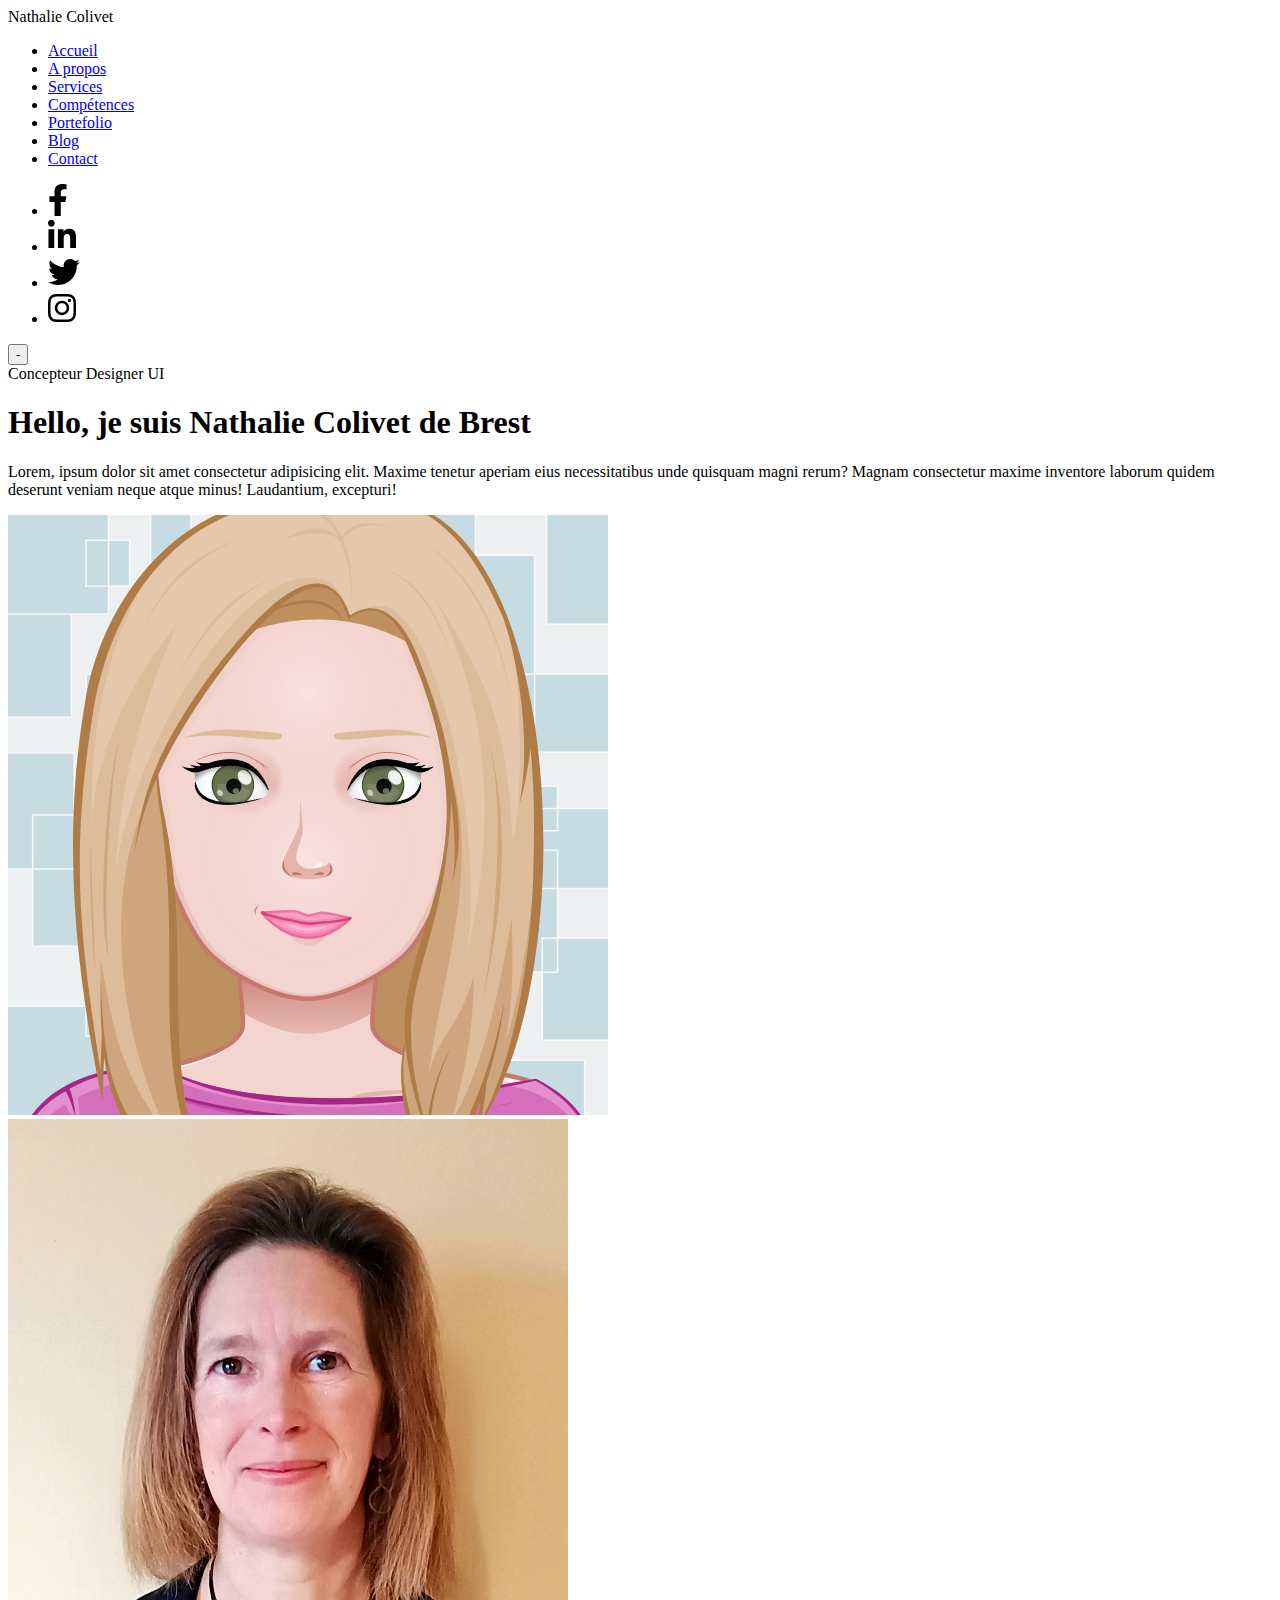
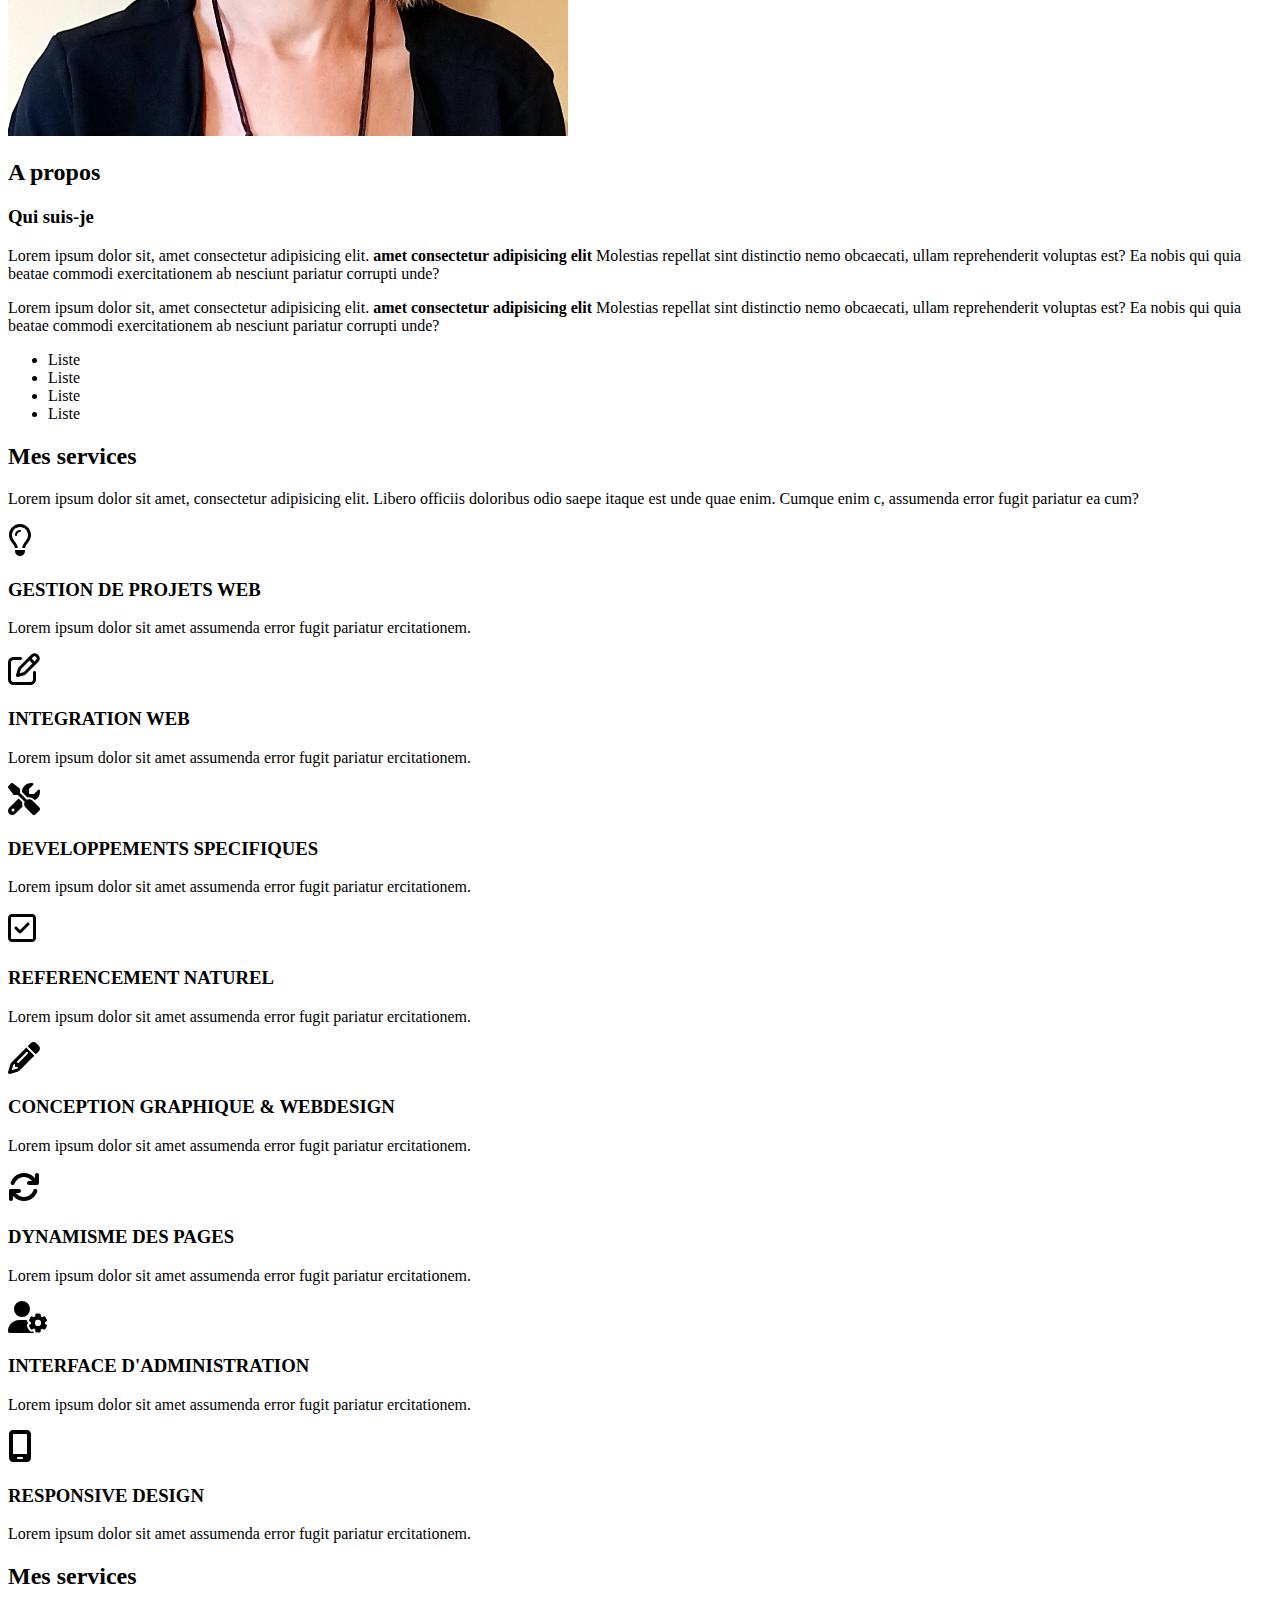
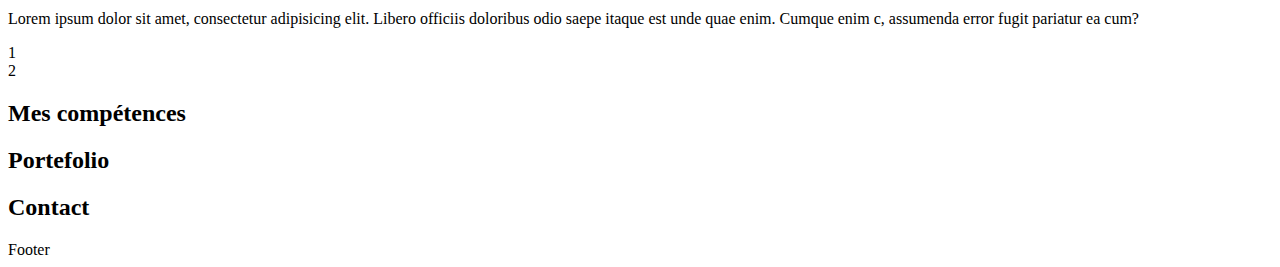
==== portefolionath/index.html @ dd81f8ef "Add files via upload" ====
<!DOCTYPE html>
<html lang="fr">

<head>
    <meta charset="UTF-8">
    <meta http-equiv="X-UA-Compatible" content="IE=edge">
    <meta name="viewport" content="width=device-width, initial-scale=1.0">
    <title>Nathalie Colivet Concepteur Designer UI</title>
    <meta name="description" content="Portefolio de Nathalie Colivet- Concepteur Designer UI">
    <link rel="shortcut icon" href="./img/favicon.ico" type="image/x-icon">
</head>

<body>

    <!--header
    logo
menu
socials
burger pour les telephones

hero
left
right

About
left
right

services
skills
portefolio
contact

footer-->

    <header class="header">
        <div class="container">
            <div class="logo">
                Nathalie Colivet
            </div>
            <nav class="navbar">
                <ul class="menu list-unstyled">
                    <li><a href="index.html">Accueil</a></li>
                    <li><a href="#cabout">A propos</a></li>
                    <li><a href="#services">Services</a></li>
                    <li><a href="#skills">Compétences</a></li>
                    <li><a href="#portefolio">Portefolio</a></li>
                    <li><a href="blog.html">Blog</a></li>
                    <li><a href="#contact">Contact</a></li>
                </ul>
            </nav>
            <div class="right">
                <ul class="social list-unstyled">
                    <li><a href="https://www.facebook.com/" target="_blanck">
                            <svg class="facebook" xmlns="http://www.w3.org/2000/svg" height="2em" viewBox="0 0 320 512">
                                <path
                                    d="M279.14 288l14.22-92.66h-88.91v-60.13c0-25.35 12.42-50.06 52.24-50.06h40.42V6.26S260.43 0 225.36 0c-73.22 0-121.08 44.38-121.08 124.72v70.62H22.89V288h81.39v224h100.17V288z" />
                            </svg>
                        </a> </li>
                    <li><a href="https://fr.linkedin.com/" target="_blanck">
                            <svg class="linkedin" xmlns="http://www.w3.org/2000/svg" height="2em" viewBox="0 0 448 512">
                                <path
                                    d="M100.28 448H7.4V148.9h92.88zM53.79 108.1C24.09 108.1 0 83.5 0 53.8a53.79 53.79 0 0 1 107.58 0c0 29.7-24.1 54.3-53.79 54.3zM447.9 448h-92.68V302.4c0-34.7-.7-79.2-48.29-79.2-48.29 0-55.69 37.7-55.69 76.7V448h-92.78V148.9h89.08v40.8h1.3c12.4-23.5 42.69-48.3 87.88-48.3 94 0 111.28 61.9 111.28 142.3V448z" />
                            </svg>
                        </a> </li>
                    <li><a href="https://twitter.com/?lang=fr" target="_blanck">
                            <svg class="twitter" xmlns="http://www.w3.org/2000/svg" height="2em" viewBox="0 0 512 512">
                                <path
                                    d="M459.37 151.716c.325 4.548.325 9.097.325 13.645 0 138.72-105.583 298.558-298.558 298.558-59.452 0-114.68-17.219-161.137-47.106 8.447.974 16.568 1.299 25.34 1.299 49.055 0 94.213-16.568 130.274-44.832-46.132-.975-84.792-31.188-98.112-72.772 6.498.974 12.995 1.624 19.818 1.624 9.421 0 18.843-1.3 27.614-3.573-48.081-9.747-84.143-51.98-84.143-102.985v-1.299c13.969 7.797 30.214 12.67 47.431 13.319-28.264-18.843-46.781-51.005-46.781-87.391 0-19.492 5.197-37.36 14.294-52.954 51.655 63.675 129.3 105.258 216.365 109.807-1.624-7.797-2.599-15.918-2.599-24.04 0-57.828 46.782-104.934 104.934-104.934 30.213 0 57.502 12.67 76.67 33.137 23.715-4.548 46.456-13.32 66.599-25.34-7.798 24.366-24.366 44.833-46.132 57.827 21.117-2.273 41.584-8.122 60.426-16.243-14.292 20.791-32.161 39.308-52.628 54.253z" />
                            </svg>
                        </a> </li>
                    <li><a href="https://www.instagram.com/" target="_blanck">
                            <svg class="instagram" xmlns="http://www.w3.org/2000/svg" height="2em"
                                viewBox="0 0 448 512">
                                <path
                                    d="M224.1 141c-63.6 0-114.9 51.3-114.9 114.9s51.3 114.9 114.9 114.9S339 319.5 339 255.9 287.7 141 224.1 141zm0 189.6c-41.1 0-74.7-33.5-74.7-74.7s33.5-74.7 74.7-74.7 74.7 33.5 74.7 74.7-33.6 74.7-74.7 74.7zm146.4-194.3c0 14.9-12 26.8-26.8 26.8-14.9 0-26.8-12-26.8-26.8s12-26.8 26.8-26.8 26.8 12 26.8 26.8zm76.1 27.2c-1.7-35.9-9.9-67.7-36.2-93.9-26.2-26.2-58-34.4-93.9-36.2-37-2.1-147.9-2.1-184.9 0-35.8 1.7-67.6 9.9-93.9 36.1s-34.4 58-36.2 93.9c-2.1 37-2.1 147.9 0 184.9 1.7 35.9 9.9 67.7 36.2 93.9s58 34.4 93.9 36.2c37 2.1 147.9 2.1 184.9 0 35.9-1.7 67.7-9.9 93.9-36.2 26.2-26.2 34.4-58 36.2-93.9 2.1-37 2.1-147.8 0-184.8zM398.8 388c-7.8 19.6-22.9 34.7-42.6 42.6-29.5 11.7-99.5 9-132.1 9s-102.7 2.6-132.1-9c-19.6-7.8-34.7-22.9-42.6-42.6-11.7-29.5-9-99.5-9-132.1s-2.6-102.7 9-132.1c7.8-19.6 22.9-34.7 42.6-42.6 29.5-11.7 99.5-9 132.1-9s102.7-2.6 132.1 9c19.6 7.8 34.7 22.9 42.6 42.6 11.7 29.5 9 99.5 9 132.1s2.7 102.7-9 132.1z" />
                            </svg>
                        </a> </li>
                </ul>
                <button class="burger"><span class="bar">-</span></button>
            </div>

        </div>
    </header>

    <section id="hero" class="hero">
        <div class="container">
            <div class="grid">
                <div class="hero__item left">
                    <span>Concepteur Designer UI</span>
                    <h1 class="title">Hello, je suis Nathalie Colivet de Brest</h1>
                    <p>Lorem, ipsum dolor sit amet consectetur adipisicing elit. Maxime tenetur aperiam eius
                        necessitatibus unde quisquam magni rerum?
                        Magnam consectetur maxime inventore
                        laborum quidem deserunt veniam neque atque minus! Laudantium, excepturi!</p>
                </div>
                <div class="hero__item right">
                    <div class="hero__avatar">
                        <img src="./img/avatar.png" alt="Avatar Nathalie Colivet Concepteur Designer UI">
                    </div>
                </div>
            </div>
        </div>
    </section>


    <section id="about" class="about">
        <div class="container">
            <div class="grid">
                <div class="grid__item">
                    <img width="560" src="./img/person.jpg" alt="Colivet Nathalie Concepteur Designer UI">
                </div>
                <div class="grid__item">
                    <h2 class="section-title">A propos</h2>
                    <h3>Qui suis-je</h3>
                    <p>Lorem ipsum dolor sit, amet consectetur adipisicing elit. <strong>amet consectetur adipisicing
                            elit</strong> Molestias repellat sint distinctio nemo obcaecati, ullam reprehenderit
                        voluptas est? Ea nobis qui
                        quia beatae commodi exercitationem ab nesciunt pariatur corrupti unde?</p>
                    <p>Lorem ipsum dolor sit, amet consectetur adipisicing elit. <strong>amet consectetur adipisicing
                            elit</strong> Molestias repellat sint distinctio nemo obcaecati, ullam reprehenderit
                        voluptas est? Ea nobis qui
                        quia beatae commodi exercitationem ab nesciunt pariatur corrupti unde?</p>
                    <ul>
                        <li>Liste</li>
                        <li>Liste</li>
                        <li>Liste</li>
                        <li>Liste</li>
                    </ul>
                </div>
            </div>
        </div>
    </section>

    <section id="services" class="services">
        <div class="container">
            <div class="section-header">
                <h2 class="section-title">Mes services</h2>
                <p>Lorem ipsum dolor sit amet, consectetur adipisicing elit. Libero officiis doloribus odio saepe itaque
                    est unde quae enim. Cumque
                    enim c, assumenda error fugit pariatur ea cum?</p>
            </div>
            <div class="grid">
                <div class="grid__item">
                    <div class="services">
                        <div class="servive__icon">
                            <svg xmlns="http://www.w3.org/2000/svg" height="2em" viewBox="0 0 384 512">
                                <path
                                    d="M297.2 248.9C311.6 228.3 320 203.2 320 176c0-70.7-57.3-128-128-128S64 105.3 64 176c0 27.2 8.4 52.3 22.8 72.9c3.7 5.3 8.1 11.3 12.8 17.7l0 0c12.9 17.7 28.3 38.9 39.8 59.8c10.4 19 15.7 38.8 18.3 57.5H109c-2.2-12-5.9-23.7-11.8-34.5c-9.9-18-22.2-34.9-34.5-51.8l0 0 0 0c-5.2-7.1-10.4-14.2-15.4-21.4C27.6 247.9 16 213.3 16 176C16 78.8 94.8 0 192 0s176 78.8 176 176c0 37.3-11.6 71.9-31.4 100.3c-5 7.2-10.2 14.3-15.4 21.4l0 0 0 0c-12.3 16.8-24.6 33.7-34.5 51.8c-5.9 10.8-9.6 22.5-11.8 34.5H226.4c2.6-18.7 7.9-38.6 18.3-57.5c11.5-20.9 26.9-42.1 39.8-59.8l0 0 0 0 0 0c4.7-6.4 9-12.4 12.7-17.7zM192 128c-26.5 0-48 21.5-48 48c0 8.8-7.2 16-16 16s-16-7.2-16-16c0-44.2 35.8-80 80-80c8.8 0 16 7.2 16 16s-7.2 16-16 16zm0 384c-44.2 0-80-35.8-80-80V416H272v16c0 44.2-35.8 80-80 80z" />
                            </svg>
                        </div>
                        <div class="service__content">
                            <h3>GESTION DE PROJETS WEB</h3>
                            <p>Lorem ipsum dolor sit amet assumenda error fugit pariatur
                                ercitationem.</p>
                        </div>
                    </div>
                    <div class="services">
                        <div class="servive__icon">
                            <svg xmlns="http://www.w3.org/2000/svg" height="2em" viewBox="0 0 512 512">
                                <path
                                    d="M441 58.9L453.1 71c9.4 9.4 9.4 24.6 0 33.9L424 134.1 377.9 88 407 58.9c9.4-9.4 24.6-9.4 33.9 0zM209.8 256.2L344 121.9 390.1 168 255.8 302.2c-2.9 2.9-6.5 5-10.4 6.1l-58.5 16.7 16.7-58.5c1.1-3.9 3.2-7.5 6.1-10.4zM373.1 25L175.8 222.2c-8.7 8.7-15 19.4-18.3 31.1l-28.6 100c-2.4 8.4-.1 17.4 6.1 23.6s15.2 8.5 23.6 6.1l100-28.6c11.8-3.4 22.5-9.7 31.1-18.3L487 138.9c28.1-28.1 28.1-73.7 0-101.8L474.9 25C446.8-3.1 401.2-3.1 373.1 25zM88 64C39.4 64 0 103.4 0 152V424c0 48.6 39.4 88 88 88H360c48.6 0 88-39.4 88-88V312c0-13.3-10.7-24-24-24s-24 10.7-24 24V424c0 22.1-17.9 40-40 40H88c-22.1 0-40-17.9-40-40V152c0-22.1 17.9-40 40-40H200c13.3 0 24-10.7 24-24s-10.7-24-24-24H88z" />
                            </svg>
                        </div>
                        <div class="service__content">
                            <h3>INTEGRATION WEB </h3>
                            <p>Lorem ipsum dolor sit amet assumenda error fugit pariatur
                                ercitationem.</p>
                        </div>
                    </div>
                    <div class="services">
                        <div class="servive__icon">
                            <svg xmlns="http://www.w3.org/2000/svg" height="2em" viewBox="0 0 512 512">
                                <path
                                    d="M78.6 5C69.1-2.4 55.6-1.5 47 7L7 47c-8.5 8.5-9.4 22-2.1 31.6l80 104c4.5 5.9 11.6 9.4 19 9.4h54.1l109 109c-14.7 29-10 65.4 14.3 89.6l112 112c12.5 12.5 32.8 12.5 45.3 0l64-64c12.5-12.5 12.5-32.8 0-45.3l-112-112c-24.2-24.2-60.6-29-89.6-14.3l-109-109V104c0-7.5-3.5-14.5-9.4-19L78.6 5zM19.9 396.1C7.2 408.8 0 426.1 0 444.1C0 481.6 30.4 512 67.9 512c18 0 35.3-7.2 48-19.9L233.7 374.3c-7.8-20.9-9-43.6-3.6-65.1l-61.7-61.7L19.9 396.1zM512 144c0-10.5-1.1-20.7-3.2-30.5c-2.4-11.2-16.1-14.1-24.2-6l-63.9 63.9c-3 3-7.1 4.7-11.3 4.7H352c-8.8 0-16-7.2-16-16V102.6c0-4.2 1.7-8.3 4.7-11.3l63.9-63.9c8.1-8.1 5.2-21.8-6-24.2C388.7 1.1 378.5 0 368 0C288.5 0 224 64.5 224 144l0 .8 85.3 85.3c36-9.1 75.8 .5 104 28.7L429 274.5c49-23 83-72.8 83-130.5zM56 432a24 24 0 1 1 48 0 24 24 0 1 1 -48 0z" />
                            </svg>
                        </div>
                        <div class="service__content">
                            <h3>DEVELOPPEMENTS SPECIFIQUES</h3>
                            <p>Lorem ipsum dolor sit amet assumenda error fugit pariatur
                                ercitationem.</p>
                        </div>
                    </div>
                    <div class="services">
                        <div class="servive__icon">
                            <svg xmlns="http://www.w3.org/2000/svg" height="2em" viewBox="0 0 448 512">
                                <path
                                    d="M64 80c-8.8 0-16 7.2-16 16V416c0 8.8 7.2 16 16 16H384c8.8 0 16-7.2 16-16V96c0-8.8-7.2-16-16-16H64zM0 96C0 60.7 28.7 32 64 32H384c35.3 0 64 28.7 64 64V416c0 35.3-28.7 64-64 64H64c-35.3 0-64-28.7-64-64V96zM337 209L209 337c-9.4 9.4-24.6 9.4-33.9 0l-64-64c-9.4-9.4-9.4-24.6 0-33.9s24.6-9.4 33.9 0l47 47L303 175c9.4-9.4 24.6-9.4 33.9 0s9.4 24.6 0 33.9z" />
                            </svg>
                        </div>
                        <div class="service__content">
                            <h3>REFERENCEMENT NATUREL</h3>
                            <p>Lorem ipsum dolor sit amet assumenda error fugit pariatur
                                ercitationem.</p>
                        </div>
                    </div>
                </div>
                <div class="grid__item">
                    <div class="services">
                        <div class="servive__icon">
                            <svg xmlns="http://www.w3.org/2000/svg" height="2em" viewBox="0 0 512 512">
                                <path
                                    d="M410.3 231l11.3-11.3-33.9-33.9-62.1-62.1L291.7 89.8l-11.3 11.3-22.6 22.6L58.6 322.9c-10.4 10.4-18 23.3-22.2 37.4L1 480.7c-2.5 8.4-.2 17.5 6.1 23.7s15.3 8.5 23.7 6.1l120.3-35.4c14.1-4.2 27-11.8 37.4-22.2L387.7 253.7 410.3 231zM160 399.4l-9.1 22.7c-4 3.1-8.5 5.4-13.3 6.9L59.4 452l23-78.1c1.4-4.9 3.8-9.4 6.9-13.3l22.7-9.1v32c0 8.8 7.2 16 16 16h32zM362.7 18.7L348.3 33.2 325.7 55.8 314.3 67.1l33.9 33.9 62.1 62.1 33.9 33.9 11.3-11.3 22.6-22.6 14.5-14.5c25-25 25-65.5 0-90.5L453.3 18.7c-25-25-65.5-25-90.5 0zm-47.4 168l-144 144c-6.2 6.2-16.4 6.2-22.6 0s-6.2-16.4 0-22.6l144-144c6.2-6.2 16.4-6.2 22.6 0s6.2 16.4 0 22.6z" />
                            </svg>
                        </div>
                        <div class="service__content">
                            <h3>CONCEPTION GRAPHIQUE & WEBDESIGN</h3>
                            <p>Lorem ipsum dolor sit amet assumenda error fugit pariatur
                                ercitationem.</p>
                        </div>
                    </div>
                    <div class="services">
                        <div class="servive__icon">
                            <svg xmlns="http://www.w3.org/2000/svg" height="2em" viewBox="0 0 512 512">
                                <path
                                    d="M105.1 202.6c7.7-21.8 20.2-42.3 37.8-59.8c62.5-62.5 163.8-62.5 226.3 0L386.3 160H336c-17.7 0-32 14.3-32 32s14.3 32 32 32H463.5c0 0 0 0 0 0h.4c17.7 0 32-14.3 32-32V64c0-17.7-14.3-32-32-32s-32 14.3-32 32v51.2L414.4 97.6c-87.5-87.5-229.3-87.5-316.8 0C73.2 122 55.6 150.7 44.8 181.4c-5.9 16.7 2.9 34.9 19.5 40.8s34.9-2.9 40.8-19.5zM39 289.3c-5 1.5-9.8 4.2-13.7 8.2c-4 4-6.7 8.8-8.1 14c-.3 1.2-.6 2.5-.8 3.8c-.3 1.7-.4 3.4-.4 5.1V448c0 17.7 14.3 32 32 32s32-14.3 32-32V396.9l17.6 17.5 0 0c87.5 87.4 229.3 87.4 316.7 0c24.4-24.4 42.1-53.1 52.9-83.7c5.9-16.7-2.9-34.9-19.5-40.8s-34.9 2.9-40.8 19.5c-7.7 21.8-20.2 42.3-37.8 59.8c-62.5 62.5-163.8 62.5-226.3 0l-.1-.1L125.6 352H176c17.7 0 32-14.3 32-32s-14.3-32-32-32H48.4c-1.6 0-3.2 .1-4.8 .3s-3.1 .5-4.6 1z" />
                            </svg>
                        </div>
                        <div class="service__content">
                            <h3>DYNAMISME DES PAGES</h3>
                            <p>Lorem ipsum dolor sit amet assumenda error fugit pariatur
                                ercitationem.</p>
                        </div>
                    </div>
                    <div class="services">
                        <div class="servive__icon">
                            <svg xmlns="http://www.w3.org/2000/svg" height="2em" viewBox="0 0 640 512">
                                <path
                                    d="M224 0a128 128 0 1 1 0 256A128 128 0 1 1 224 0zM178.3 304h91.4c11.8 0 23.4 1.2 34.5 3.3c-2.1 18.5 7.4 35.6 21.8 44.8c-16.6 10.6-26.7 31.6-20 53.3c4 12.9 9.4 25.5 16.4 37.6s15.2 23.1 24.4 33c15.7 16.9 39.6 18.4 57.2 8.7v.9c0 9.2 2.7 18.5 7.9 26.3H29.7C13.3 512 0 498.7 0 482.3C0 383.8 79.8 304 178.3 304zM436 218.2c0-7 4.5-13.3 11.3-14.8c10.5-2.4 21.5-3.7 32.7-3.7s22.2 1.3 32.7 3.7c6.8 1.5 11.3 7.8 11.3 14.8v30.6c7.9 3.4 15.4 7.7 22.3 12.8l24.9-14.3c6.1-3.5 13.7-2.7 18.5 2.4c7.6 8.1 14.3 17.2 20.1 27.2s10.3 20.4 13.5 31c2.1 6.7-1.1 13.7-7.2 17.2l-25 14.4c.4 4 .7 8.1 .7 12.3s-.2 8.2-.7 12.3l25 14.4c6.1 3.5 9.2 10.5 7.2 17.2c-3.3 10.6-7.8 21-13.5 31s-12.5 19.1-20.1 27.2c-4.8 5.1-12.5 5.9-18.5 2.4l-24.9-14.3c-6.9 5.1-14.3 9.4-22.3 12.8l0 30.6c0 7-4.5 13.3-11.3 14.8c-10.5 2.4-21.5 3.7-32.7 3.7s-22.2-1.3-32.7-3.7c-6.8-1.5-11.3-7.8-11.3-14.8V454.8c-8-3.4-15.6-7.7-22.5-12.9l-24.7 14.3c-6.1 3.5-13.7 2.7-18.5-2.4c-7.6-8.1-14.3-17.2-20.1-27.2s-10.3-20.4-13.5-31c-2.1-6.7 1.1-13.7 7.2-17.2l24.8-14.3c-.4-4.1-.7-8.2-.7-12.4s.2-8.3 .7-12.4L343.8 325c-6.1-3.5-9.2-10.5-7.2-17.2c3.3-10.6 7.7-21 13.5-31s12.5-19.1 20.1-27.2c4.8-5.1 12.4-5.9 18.5-2.4l24.8 14.3c6.9-5.1 14.5-9.4 22.5-12.9V218.2zm92.1 133.5a48.1 48.1 0 1 0 -96.1 0 48.1 48.1 0 1 0 96.1 0z" />
                            </svg>
                        </div>
                        <div class="service__content">
                            <h3>INTERFACE D'ADMINISTRATION</h3>
                            <p>Lorem ipsum dolor sit amet assumenda error fugit pariatur
                                ercitationem.</p>
                        </div>
                    </div>
                    <div class="services">
                        <div class="servive__icon">
                            <svg xmlns="http://www.w3.org/2000/svg" height="2em" viewBox="0 0 384 512">
                                <path
                                    d="M16 64C16 28.7 44.7 0 80 0H304c35.3 0 64 28.7 64 64V448c0 35.3-28.7 64-64 64H80c-35.3 0-64-28.7-64-64V64zM144 448c0 8.8 7.2 16 16 16h64c8.8 0 16-7.2 16-16s-7.2-16-16-16H160c-8.8 0-16 7.2-16 16zM304 64H80V384H304V64z" />
                            </svg>
                        </div>
                        <div class="service__content">
                            <h3>RESPONSIVE DESIGN</h3>
                            <p>Lorem ipsum dolor sit amet assumenda error fugit pariatur
                                ercitationem.</p>
                        </div>
                    </div>
                </div>
            </div>
    </section>


    <section id="skills" class="skills">
        <div class="container">
            <div class="section-header">
                <h2 class="section-title">Mes services</h2>
                <p>Lorem ipsum dolor sit amet, consectetur adipisicing elit. Libero officiis doloribus odio saepe itaque
                    est unde quae enim. Cumque
                    enim c, assumenda error fugit pariatur ea cum?</p>
            </div>
            <div class="grid">
                <div class="grid__item">
                    1
                </div>
                <div class="grid__item">
                    2
                </div>
            </div>
        </div>
                <h2 class="section-title">Mes compétences</h2>
    </section>

    <section id="portefolio" class="portefolio">
        <h2 class="section-title">Portefolio</h2>
    </section>

    <section id="contact" class="contact">
        <h2 class="section-title">Contact</h2>
    </section>


    <footer>Footer</footer>



</body>

</html>
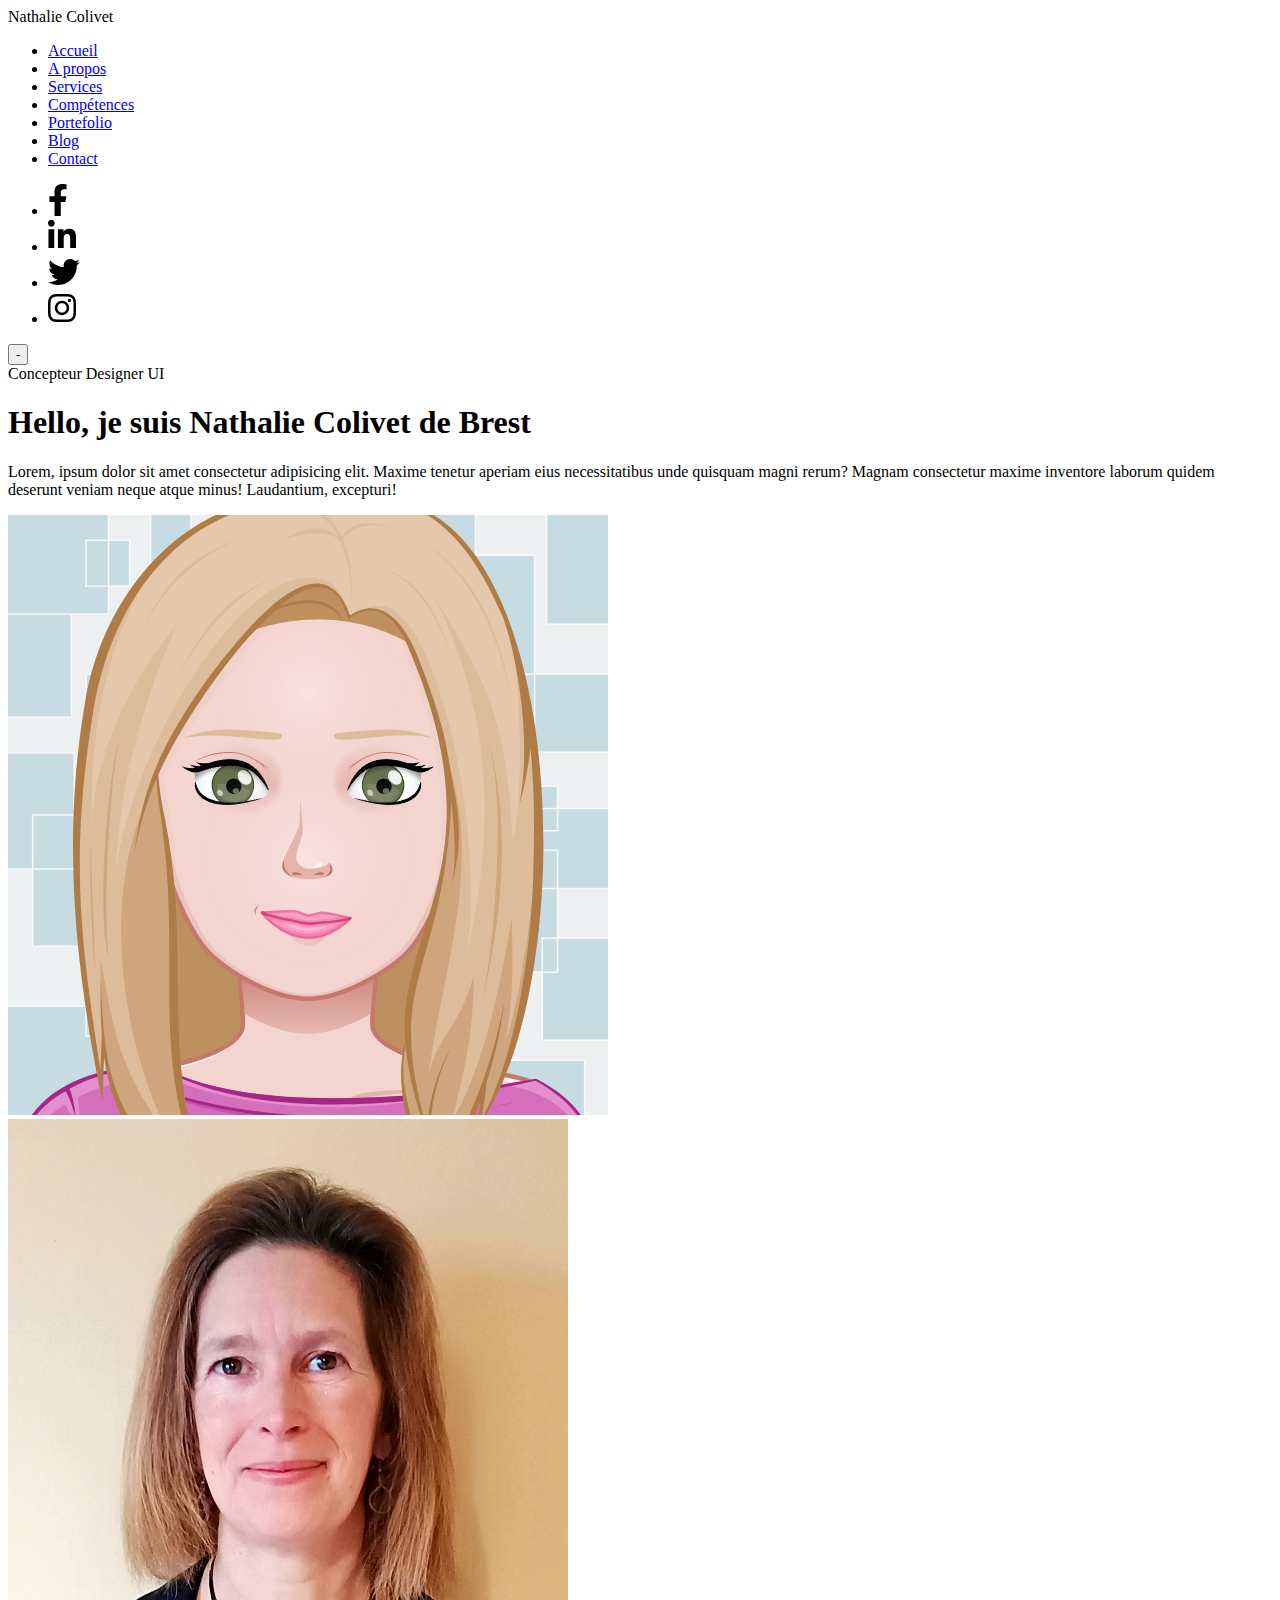
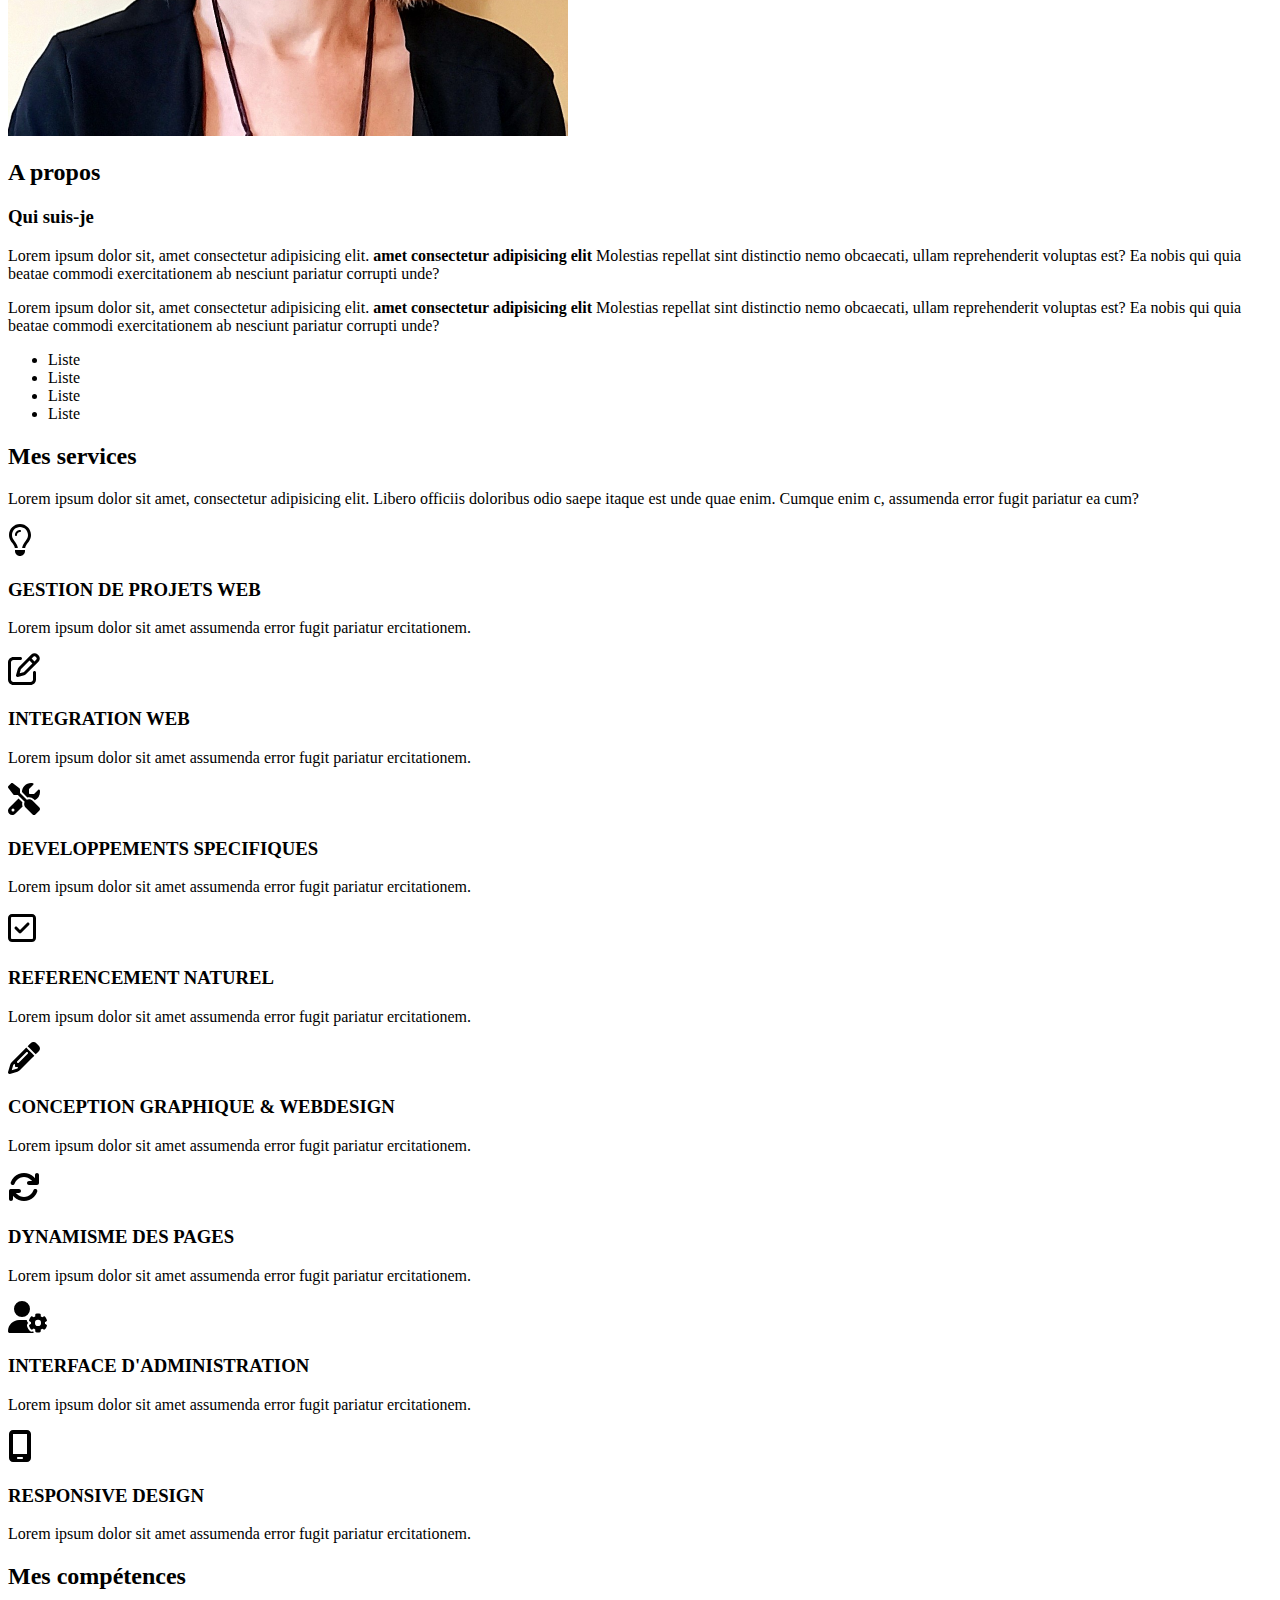
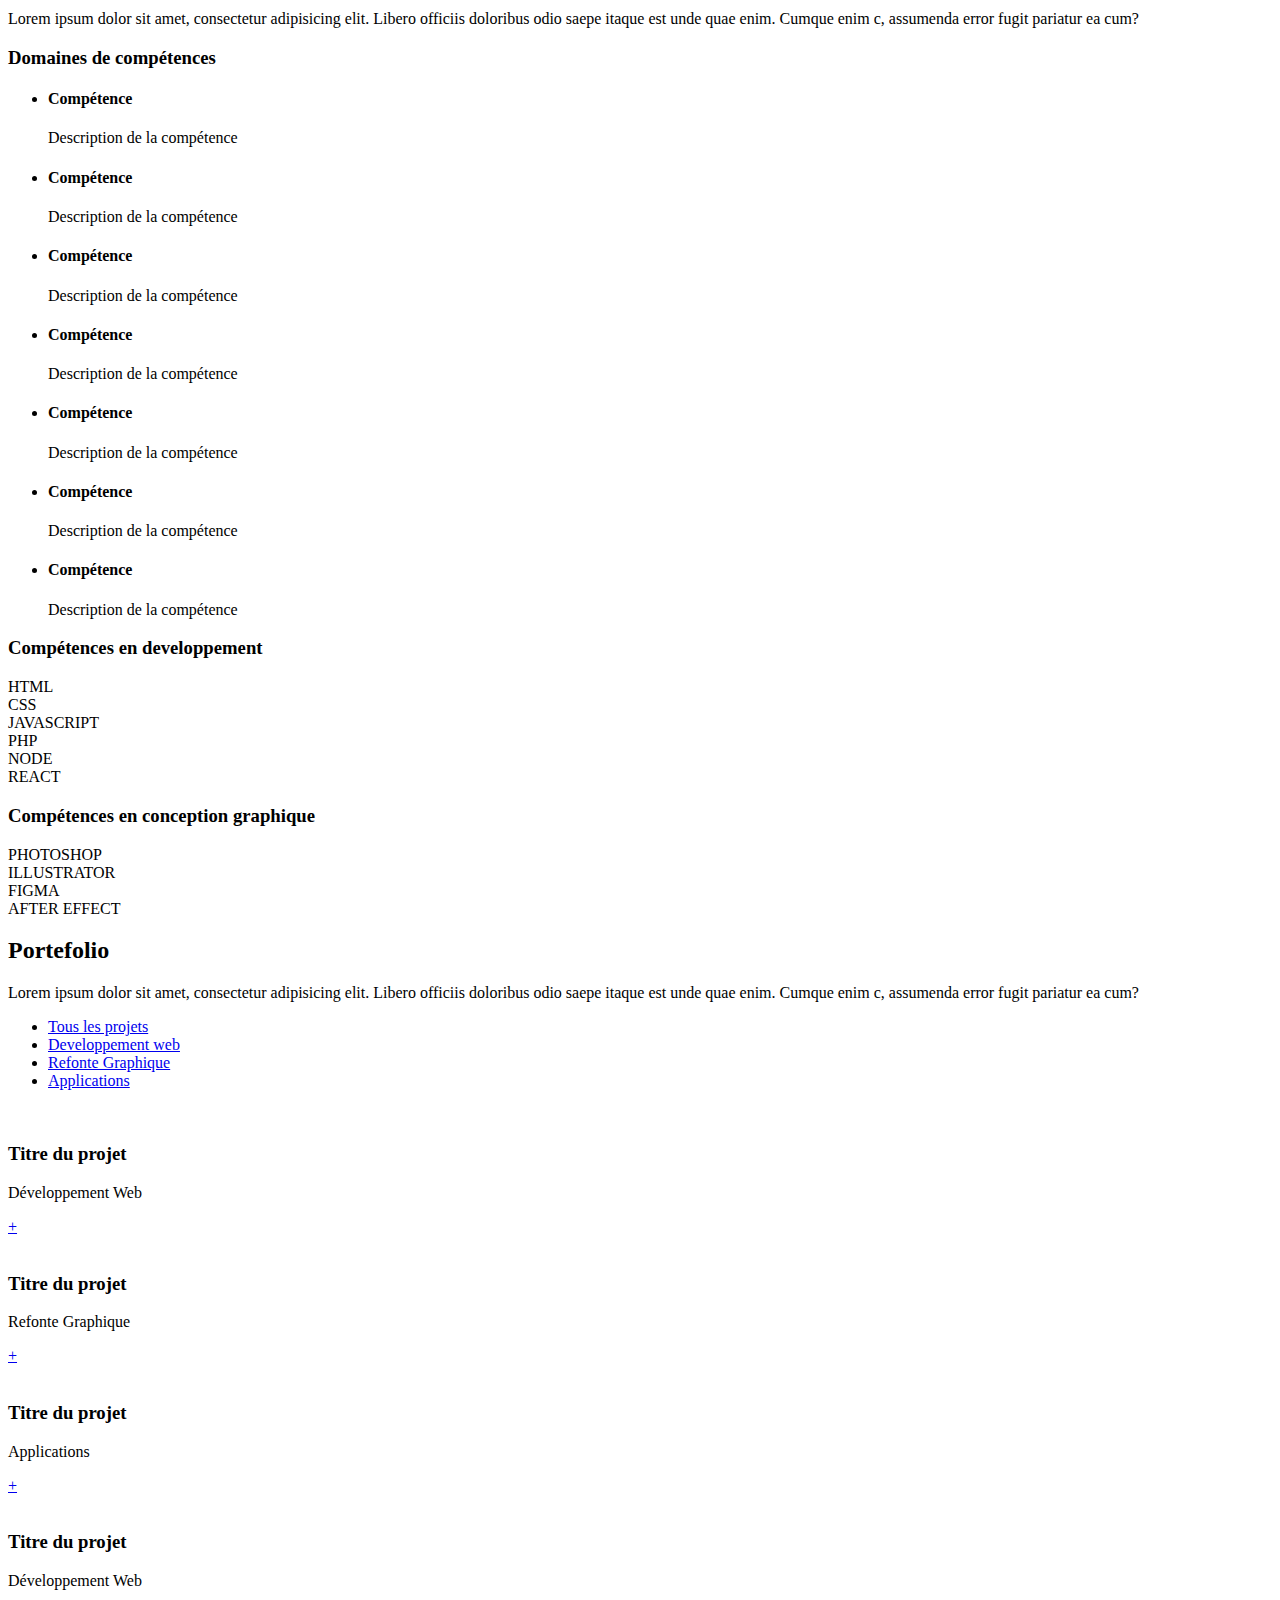
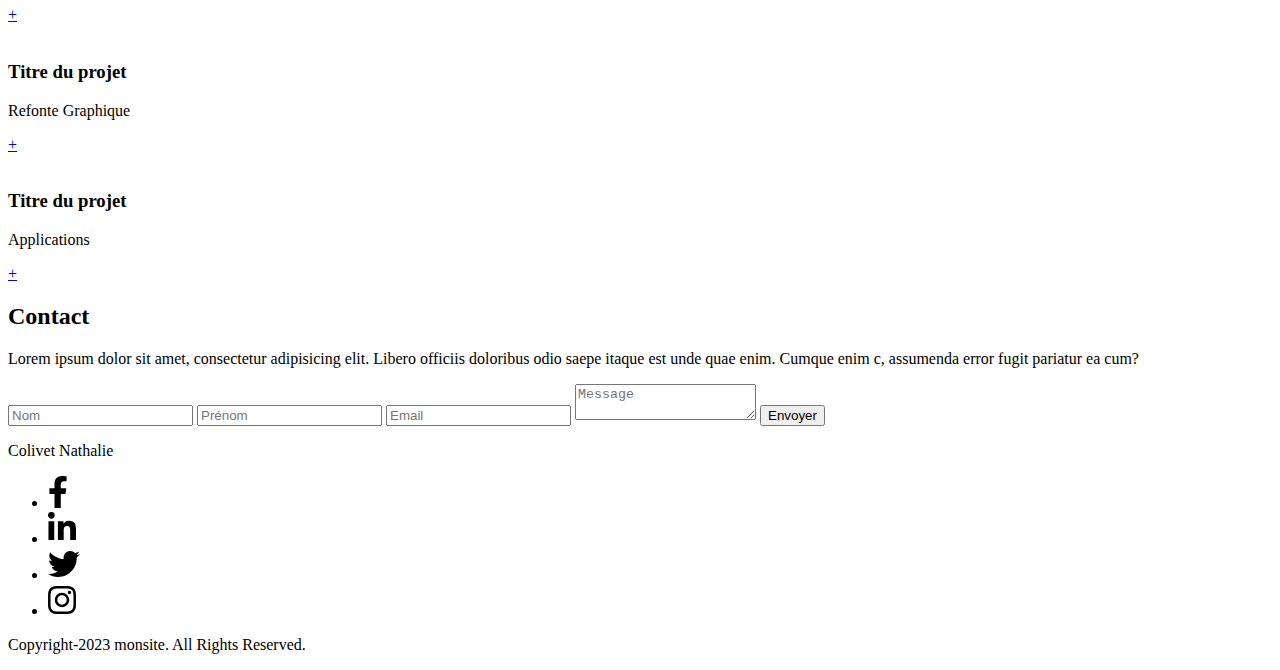
==== commit 37b44ad8: "Add files via upload" ====
--- a/portefolionath/index.html
+++ b/portefolionath/index.html
@@ -40,8 +40,8 @@
             </div>
             <nav class="navbar">
                 <ul class="menu list-unstyled">
-                    <li><a href="index.html">Accueil</a></li>
-                    <li><a href="#cabout">A propos</a></li>
+                    <li><a href="#hero">Accueil</a></li>
+                    <li><a href="#about">A propos</a></li>
                     <li><a href="#services">Services</a></li>
                     <li><a href="#skills">Compétences</a></li>
                     <li><a href="#portefolio">Portefolio</a></li>
@@ -256,33 +256,256 @@
     <section id="skills" class="skills">
         <div class="container">
             <div class="section-header">
-                <h2 class="section-title">Mes services</h2>
+                <h2 class="section-title">Mes compétences</h2>
                 <p>Lorem ipsum dolor sit amet, consectetur adipisicing elit. Libero officiis doloribus odio saepe itaque
                     est unde quae enim. Cumque
                     enim c, assumenda error fugit pariatur ea cum?</p>
             </div>
             <div class="grid">
                 <div class="grid__item">
-                    1
-                </div>
-                <div class="grid__item">
-                    2
-                </div>
-            </div>
-        </div>
-                <h2 class="section-title">Mes compétences</h2>
+                    <h3>Domaines de compétences</h3>
+                    <ul class="list-unstyled">
+                        <li>
+                            <h4>Compétence</h4>
+                            <p>Description de la compétence</p>
+                        </li>
+                        <li>
+                            <h4>Compétence</h4>
+                            <p>Description de la compétence</p>
+                        </li>
+                        <li>
+                            <h4>Compétence</h4>
+                            <p>Description de la compétence</p>
+                        </li>
+                        <li>
+                            <h4>Compétence</h4>
+                            <p>Description de la compétence</p>
+                        </li>
+                        <li>
+                            <h4>Compétence</h4>
+                            <p>Description de la compétence</p>
+                        </li>
+                        <li>
+                            <h4>Compétence</h4>
+                            <p>Description de la compétence</p>
+                        </li>
+                        <li>
+                            <h4>Compétence</h4>
+                            <p>Description de la compétence</p>
+                        </li>
+                    </ul>
+                </div>
+                <div class="grid__item">
+                    <h3>Compétences en developpement</h3>
+                    <div class="progressbar">
+                        <div class="bar">HTML</div>
+                    </div>
+                    <div class="progressbar">
+                        <div class="bar">CSS</div>
+                    </div>
+                    <div class="progressbar">
+                        <div class="bar">JAVASCRIPT</div>
+                    </div>
+                    <div class="progressbar">
+                        <div class="bar">PHP</div>
+                    </div>
+                    <div class="progressbar">
+                        <div class="bar">NODE</div>
+                    </div>
+                    <div class="progressbar">
+                        <div class="bar">REACT</div>
+                    </div>
+
+                    <h3>Compétences en conception graphique</h3>
+                    <div class="progressbar">
+                        <div class="bar">PHOTOSHOP</div>
+                    </div>
+                    <div class="progressbar">
+                        <div class="bar">ILLUSTRATOR</div>
+                    </div>
+                    <div class="progressbar">
+                        <div class="bar">FIGMA</div>
+                    </div>
+                    <div class="progressbar">
+                        <div class="bar">AFTER EFFECT</div>
+                    </div>
+                </div>
+            </div>
+        </div>
+
     </section>
 
     <section id="portefolio" class="portefolio">
-        <h2 class="section-title">Portefolio</h2>
+        <div class="container">
+            <div class="section-header">
+                <h2 class="section-title">Portefolio</h2>
+                <p>Lorem ipsum dolor sit amet, consectetur adipisicing elit. Libero officiis doloribus odio saepe itaque
+                    est unde quae enim. Cumque
+                    enim c, assumenda error fugit pariatur ea cum?</p>
+            </div>
+            <ul class="grid portefolio-filters list-unstyled">
+                <li class="grid__item">
+                    <a href="#">Tous les projets</a>
+                </li>
+                <li class="grid__item">
+                    <a href="#">Developpement web</a>
+                </li>
+                <li class="grid__item">
+                    <a href="#">Refonte Graphique</a>
+                </li>
+                <li class="grid__item">
+                    <a href="#">Applications</a>
+                </li>
+            </ul>
+            <div class="grid">
+                <div class="grid__item">
+                    <div class="card">
+                        <img src="https://picsum.photos/400/400?random=1" alt="" class="card__image">
+                        <div class="card__inner">
+                            <h3 class="card__title">Titre du projet</h3>
+                            <p class="category">Développement Web</p>
+                        </div>
+                        <div class="card__overlay">
+                            <a href="#">+</a>
+                        </div>
+                    </div>
+                </div>
+                <div class="grid__item">
+                    <div class="card">
+                        <img src="https://picsum.photos/400/400?random=2" alt="" class="card__image">
+                        <div class="card__inner">
+                            <h3 class="card__title">Titre du projet</h3>
+                            <p class="category">Refonte Graphique</p>
+                        </div>
+                        <div class="card__overlay">
+                            <a href="#">+</a>
+                        </div>
+                    </div>
+                </div>
+                <div class="grid__item">
+                    <div class="card">
+                        <img src="https://picsum.photos/400/400?random=3" alt="" class="card__image">
+                        <div class="card__inner">
+                            <h3 class="card__title">Titre du projet</h3>
+                            <p class="category">Applications</p>
+                        </div>
+                        <div class="card__overlay">
+                            <a href="#">+</a>
+                        </div>
+                    </div>
+                </div>
+                <div class="grid__item">
+                    <div class="card">
+                        <img src="https://picsum.photos/400/400?random=4" alt="" class="card__image">
+                        <div class="card__inner">
+                            <h3 class="card__title">Titre du projet</h3>
+                            <p class="category">Développement Web</p>
+                        </div>
+                        <div class="card__overlay">
+                            <a href="#">+</a>
+                        </div>
+                    </div>
+                </div>
+                <div class="grid__item">
+                    <div class="card">
+                        <img src="https://picsum.photos/400/400?random=5" alt="" class="card__image">
+                        <div class="card__inner">
+                            <h3 class="card__title">Titre du projet</h3>
+                            <p class="category">Refonte Graphique</p>
+                        </div>
+                        <div class="card__overlay">
+                            <a href="#">+</a>
+                        </div>
+                    </div>
+                </div>
+                <div class="grid__item">
+                    <div class="card">
+                        <img src="https://picsum.photos/400/400?random=6" alt="" class="card__image">
+                        <div class="card__inner">
+                            <h3 class="card__title">Titre du projet</h3>
+                            <p class="category">Applications</p>
+                        </div>
+                        <div class="card__overlay">
+                            <a href="#">+</a>
+                        </div>
+                    </div>
+                </div>
+            </div>
+        </div>
+
+
     </section>
 
     <section id="contact" class="contact">
-        <h2 class="section-title">Contact</h2>
+        <div class="container">
+            <div class="section-header">
+                <h2 class="section-title">Contact</h2>
+                <p>Lorem ipsum dolor sit amet, consectetur adipisicing elit. Libero officiis doloribus odio saepe itaque
+                    est unde quae enim. Cumque
+                    enim c, assumenda error fugit pariatur ea cum?</p>
+            </div>
+            <form action="contact.php" class="form">
+                <label for="firstname">
+                    <input type="text" name="firstname" id="firstname" placeholder="Nom">
+                </label>
+                <label for="lastname">
+                    <input type="text" name="lastname" id="lastname" placeholder="Prénom">
+                </label>
+                <label for="firstname">
+                    <input type="email" name="email" id="email" placeholder="Email">
+                </label>
+                <textarea name="message" id="message" placeholder="Message"></textarea>
+                <input type="submit" value="Envoyer">
+            </form>
+        </div>
     </section>
 
 
-    <footer>Footer</footer>
+    <footer>
+        <div class="container">
+            <div class="grid">
+                <div class="grid__item">
+                    <p>Colivet Nathalie</p>
+                </div>
+                <div class="grid__item">
+                    <ul class="social list-unstyled">
+                        <li><a href="https://www.facebook.com/" target="_blanck">
+                                <svg class="facebook" xmlns="http://www.w3.org/2000/svg" height="2em"
+                                    viewBox="0 0 320 512">
+                                    <path
+                                        d="M279.14 288l14.22-92.66h-88.91v-60.13c0-25.35 12.42-50.06 52.24-50.06h40.42V6.26S260.43 0 225.36 0c-73.22 0-121.08 44.38-121.08 124.72v70.62H22.89V288h81.39v224h100.17V288z" />
+                                </svg>
+                            </a> </li>
+                        <li><a href="https://fr.linkedin.com/" target="_blanck">
+                                <svg class="linkedin" xmlns="http://www.w3.org/2000/svg" height="2em"
+                                    viewBox="0 0 448 512">
+                                    <path
+                                        d="M100.28 448H7.4V148.9h92.88zM53.79 108.1C24.09 108.1 0 83.5 0 53.8a53.79 53.79 0 0 1 107.58 0c0 29.7-24.1 54.3-53.79 54.3zM447.9 448h-92.68V302.4c0-34.7-.7-79.2-48.29-79.2-48.29 0-55.69 37.7-55.69 76.7V448h-92.78V148.9h89.08v40.8h1.3c12.4-23.5 42.69-48.3 87.88-48.3 94 0 111.28 61.9 111.28 142.3V448z" />
+                                </svg>
+                            </a> </li>
+                        <li><a href="https://twitter.com/?lang=fr" target="_blanck">
+                                <svg class="twitter" xmlns="http://www.w3.org/2000/svg" height="2em"
+                                    viewBox="0 0 512 512">
+                                    <path
+                                        d="M459.37 151.716c.325 4.548.325 9.097.325 13.645 0 138.72-105.583 298.558-298.558 298.558-59.452 0-114.68-17.219-161.137-47.106 8.447.974 16.568 1.299 25.34 1.299 49.055 0 94.213-16.568 130.274-44.832-46.132-.975-84.792-31.188-98.112-72.772 6.498.974 12.995 1.624 19.818 1.624 9.421 0 18.843-1.3 27.614-3.573-48.081-9.747-84.143-51.98-84.143-102.985v-1.299c13.969 7.797 30.214 12.67 47.431 13.319-28.264-18.843-46.781-51.005-46.781-87.391 0-19.492 5.197-37.36 14.294-52.954 51.655 63.675 129.3 105.258 216.365 109.807-1.624-7.797-2.599-15.918-2.599-24.04 0-57.828 46.782-104.934 104.934-104.934 30.213 0 57.502 12.67 76.67 33.137 23.715-4.548 46.456-13.32 66.599-25.34-7.798 24.366-24.366 44.833-46.132 57.827 21.117-2.273 41.584-8.122 60.426-16.243-14.292 20.791-32.161 39.308-52.628 54.253z" />
+                                </svg>
+                            </a> </li>
+                        <li><a href="https://www.instagram.com/" target="_blanck">
+                                <svg class="instagram" xmlns="http://www.w3.org/2000/svg" height="2em"
+                                    viewBox="0 0 448 512">
+                                    <path
+                                        d="M224.1 141c-63.6 0-114.9 51.3-114.9 114.9s51.3 114.9 114.9 114.9S339 319.5 339 255.9 287.7 141 224.1 141zm0 189.6c-41.1 0-74.7-33.5-74.7-74.7s33.5-74.7 74.7-74.7 74.7 33.5 74.7 74.7-33.6 74.7-74.7 74.7zm146.4-194.3c0 14.9-12 26.8-26.8 26.8-14.9 0-26.8-12-26.8-26.8s12-26.8 26.8-26.8 26.8 12 26.8 26.8zm76.1 27.2c-1.7-35.9-9.9-67.7-36.2-93.9-26.2-26.2-58-34.4-93.9-36.2-37-2.1-147.9-2.1-184.9 0-35.8 1.7-67.6 9.9-93.9 36.1s-34.4 58-36.2 93.9c-2.1 37-2.1 147.9 0 184.9 1.7 35.9 9.9 67.7 36.2 93.9s58 34.4 93.9 36.2c37 2.1 147.9 2.1 184.9 0 35.9-1.7 67.7-9.9 93.9-36.2 26.2-26.2 34.4-58 36.2-93.9 2.1-37 2.1-147.8 0-184.8zM398.8 388c-7.8 19.6-22.9 34.7-42.6 42.6-29.5 11.7-99.5 9-132.1 9s-102.7 2.6-132.1-9c-19.6-7.8-34.7-22.9-42.6-42.6-11.7-29.5-9-99.5-9-132.1s-2.6-102.7 9-132.1c7.8-19.6 22.9-34.7 42.6-42.6 29.5-11.7 99.5-9 132.1-9s102.7-2.6 132.1 9c19.6 7.8 34.7 22.9 42.6 42.6 11.7 29.5 9 99.5 9 132.1s2.7 102.7-9 132.1z" />
+                                </svg>
+                            </a>
+                        </li>
+                    </ul>
+                </div>
+                <div class="grid__item">
+                    <p>Copyright-2023 monsite. All Rights Reserved.</p>
+                </div>
+            </div>
+        </div>
+    </footer>
 
 
 
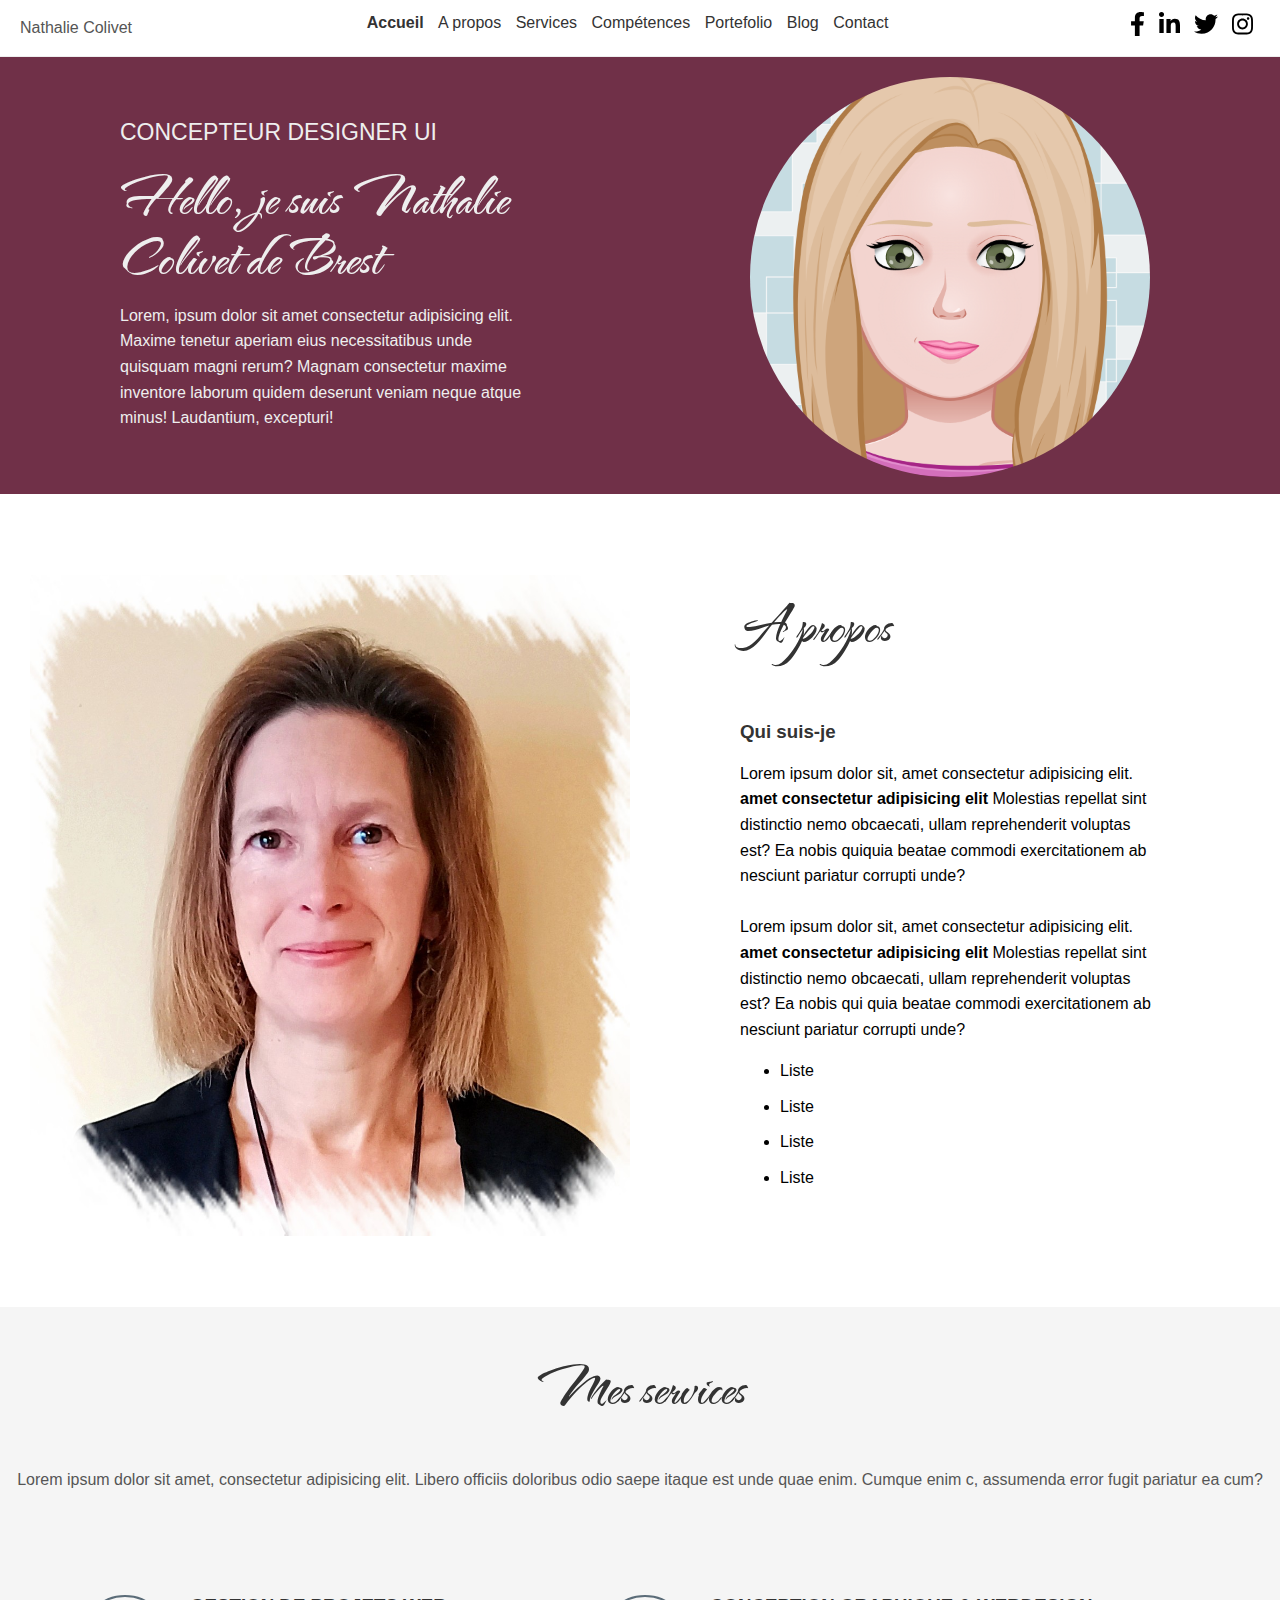
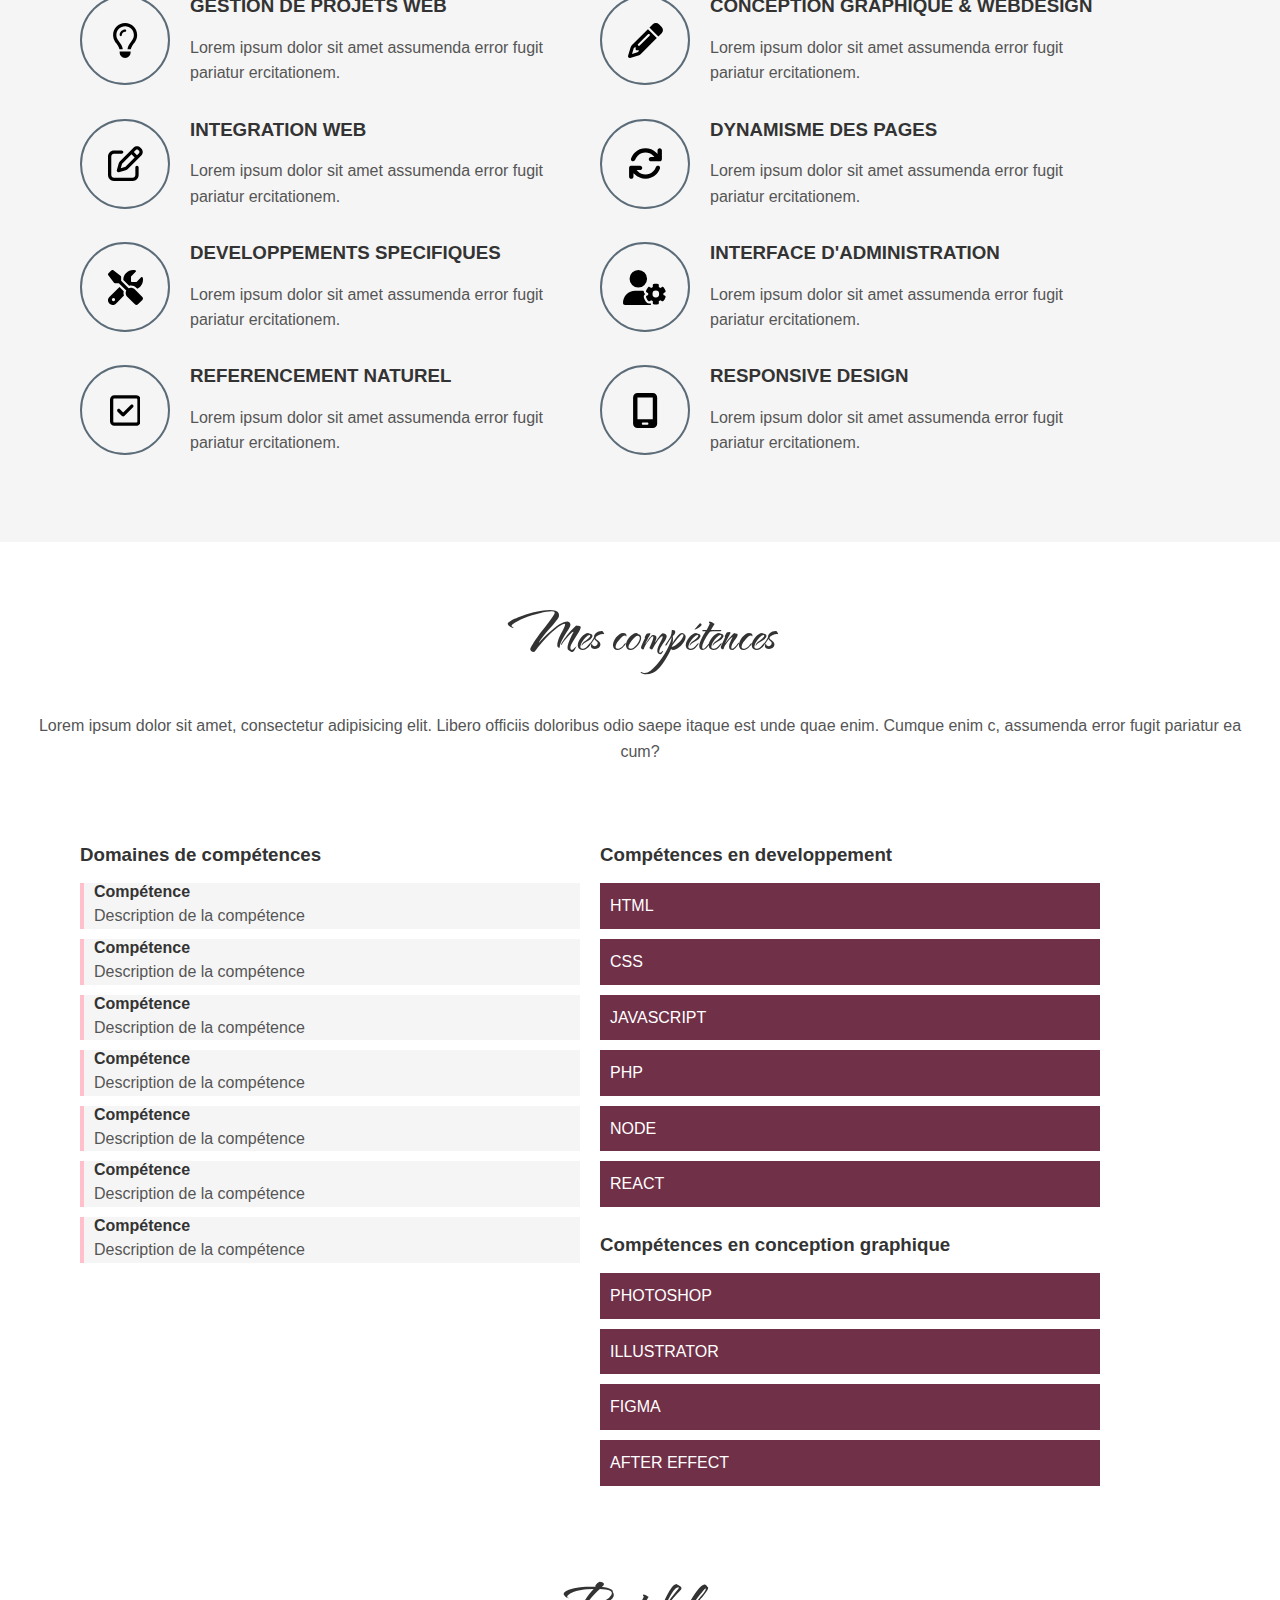
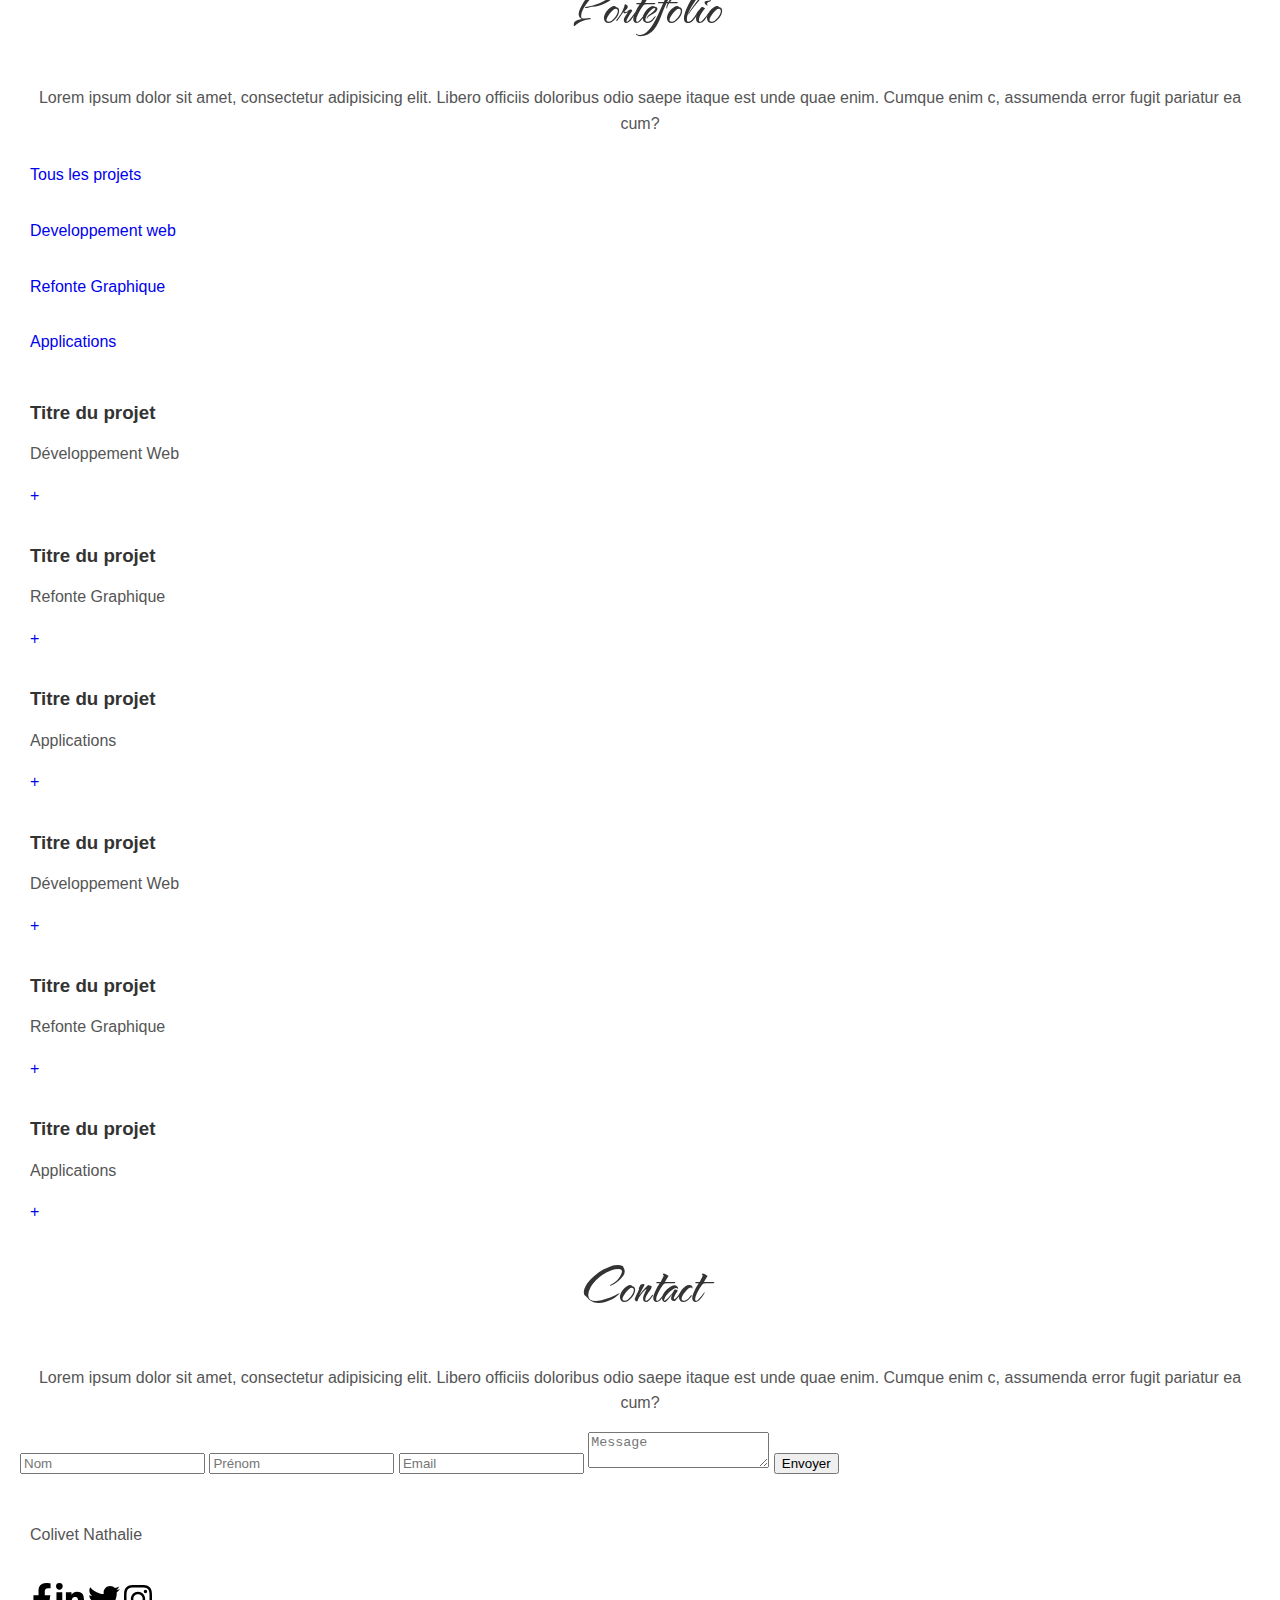
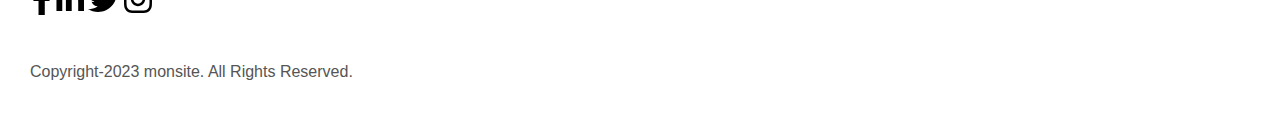
==== commit 8b13e526: "portefolio nath, css compliqué week end" ====
--- a/portefolionath/index.html
+++ b/portefolionath/index.html
@@ -8,6 +8,10 @@
     <title>Nathalie Colivet Concepteur Designer UI</title>
     <meta name="description" content="Portefolio de Nathalie Colivet- Concepteur Designer UI">
     <link rel="shortcut icon" href="./img/favicon.ico" type="image/x-icon">
+    <link rel="preconnect" href="https://fonts.googleapis.com">
+    <link rel="preconnect" href="https://fonts.gstatic.com" crossorigin>
+    <link href="https://fonts.googleapis.com/css2?family=The+Nautigal:wght@400;700&display=swap" rel="stylesheet">
+    <link rel="stylesheet" href="./css/style.css">
 </head>
 
 <body>
@@ -34,13 +38,13 @@
 footer-->
 
     <header class="header">
-        <div class="container">
+        <div class="container d-flex">
             <div class="logo">
                 Nathalie Colivet
             </div>
             <nav class="navbar">
                 <ul class="menu list-unstyled">
-                    <li><a href="#hero">Accueil</a></li>
+                    <li><a href="#hero"> <strong>Accueil</strong> </a></li>
                     <li><a href="#about">A propos</a></li>
                     <li><a href="#services">Services</a></li>
                     <li><a href="#skills">Compétences</a></li>
@@ -52,37 +56,40 @@
             <div class="right">
                 <ul class="social list-unstyled">
                     <li><a href="https://www.facebook.com/" target="_blanck">
-                            <svg class="facebook" xmlns="http://www.w3.org/2000/svg" height="2em" viewBox="0 0 320 512">
+                            <svg class="facebook" xmlns="http://www.w3.org/2000/svg" height="1.5em"
+                                viewBox="0 0 320 512">
                                 <path
                                     d="M279.14 288l14.22-92.66h-88.91v-60.13c0-25.35 12.42-50.06 52.24-50.06h40.42V6.26S260.43 0 225.36 0c-73.22 0-121.08 44.38-121.08 124.72v70.62H22.89V288h81.39v224h100.17V288z" />
                             </svg>
                         </a> </li>
                     <li><a href="https://fr.linkedin.com/" target="_blanck">
-                            <svg class="linkedin" xmlns="http://www.w3.org/2000/svg" height="2em" viewBox="0 0 448 512">
+                            <svg class="linkedin" xmlns="http://www.w3.org/2000/svg" height="1.5em"
+                                viewBox="0 0 448 512">
                                 <path
                                     d="M100.28 448H7.4V148.9h92.88zM53.79 108.1C24.09 108.1 0 83.5 0 53.8a53.79 53.79 0 0 1 107.58 0c0 29.7-24.1 54.3-53.79 54.3zM447.9 448h-92.68V302.4c0-34.7-.7-79.2-48.29-79.2-48.29 0-55.69 37.7-55.69 76.7V448h-92.78V148.9h89.08v40.8h1.3c12.4-23.5 42.69-48.3 87.88-48.3 94 0 111.28 61.9 111.28 142.3V448z" />
                             </svg>
                         </a> </li>
                     <li><a href="https://twitter.com/?lang=fr" target="_blanck">
-                            <svg class="twitter" xmlns="http://www.w3.org/2000/svg" height="2em" viewBox="0 0 512 512">
+                            <svg class="twitter" xmlns="http://www.w3.org/2000/svg" height="1.5em"
+                                viewBox="0 0 512 512">
                                 <path
                                     d="M459.37 151.716c.325 4.548.325 9.097.325 13.645 0 138.72-105.583 298.558-298.558 298.558-59.452 0-114.68-17.219-161.137-47.106 8.447.974 16.568 1.299 25.34 1.299 49.055 0 94.213-16.568 130.274-44.832-46.132-.975-84.792-31.188-98.112-72.772 6.498.974 12.995 1.624 19.818 1.624 9.421 0 18.843-1.3 27.614-3.573-48.081-9.747-84.143-51.98-84.143-102.985v-1.299c13.969 7.797 30.214 12.67 47.431 13.319-28.264-18.843-46.781-51.005-46.781-87.391 0-19.492 5.197-37.36 14.294-52.954 51.655 63.675 129.3 105.258 216.365 109.807-1.624-7.797-2.599-15.918-2.599-24.04 0-57.828 46.782-104.934 104.934-104.934 30.213 0 57.502 12.67 76.67 33.137 23.715-4.548 46.456-13.32 66.599-25.34-7.798 24.366-24.366 44.833-46.132 57.827 21.117-2.273 41.584-8.122 60.426-16.243-14.292 20.791-32.161 39.308-52.628 54.253z" />
                             </svg>
                         </a> </li>
                     <li><a href="https://www.instagram.com/" target="_blanck">
-                            <svg class="instagram" xmlns="http://www.w3.org/2000/svg" height="2em"
+                            <svg class="instagram" xmlns="http://www.w3.org/2000/svg" height="1.5em"
                                 viewBox="0 0 448 512">
                                 <path
                                     d="M224.1 141c-63.6 0-114.9 51.3-114.9 114.9s51.3 114.9 114.9 114.9S339 319.5 339 255.9 287.7 141 224.1 141zm0 189.6c-41.1 0-74.7-33.5-74.7-74.7s33.5-74.7 74.7-74.7 74.7 33.5 74.7 74.7-33.6 74.7-74.7 74.7zm146.4-194.3c0 14.9-12 26.8-26.8 26.8-14.9 0-26.8-12-26.8-26.8s12-26.8 26.8-26.8 26.8 12 26.8 26.8zm76.1 27.2c-1.7-35.9-9.9-67.7-36.2-93.9-26.2-26.2-58-34.4-93.9-36.2-37-2.1-147.9-2.1-184.9 0-35.8 1.7-67.6 9.9-93.9 36.1s-34.4 58-36.2 93.9c-2.1 37-2.1 147.9 0 184.9 1.7 35.9 9.9 67.7 36.2 93.9s58 34.4 93.9 36.2c37 2.1 147.9 2.1 184.9 0 35.9-1.7 67.7-9.9 93.9-36.2 26.2-26.2 34.4-58 36.2-93.9 2.1-37 2.1-147.8 0-184.8zM398.8 388c-7.8 19.6-22.9 34.7-42.6 42.6-29.5 11.7-99.5 9-132.1 9s-102.7 2.6-132.1-9c-19.6-7.8-34.7-22.9-42.6-42.6-11.7-29.5-9-99.5-9-132.1s-2.6-102.7 9-132.1c7.8-19.6 22.9-34.7 42.6-42.6 29.5-11.7 99.5-9 132.1-9s102.7-2.6 132.1 9c19.6 7.8 34.7 22.9 42.6 42.6 11.7 29.5 9 99.5 9 132.1s2.7 102.7-9 132.1z" />
                             </svg>
                         </a> </li>
                 </ul>
-                <button class="burger"><span class="bar">-</span></button>
+                <button class="burger"><span class="bar"></span></button>
             </div>
 
         </div>
     </header>
-
+<!-- section avatar****************************************** -->
     <section id="hero" class="hero">
         <div class="container">
             <div class="grid">
@@ -102,15 +109,53 @@
             </div>
         </div>
     </section>
-
-
-    <section id="about" class="about">
+    <br><br>
+
+<!-- section photos********************************* -->
+
+
+    <section id="hero" class="hero1">
         <div class="container">
             <div class="grid">
-                <div class="grid__item">
-                    <img width="560" src="./img/person.jpg" alt="Colivet Nathalie Concepteur Designer UI">
-                </div>
-                <div class="grid__item">
+                <div class="hero__item right">
+                    <div class="grid__item right">
+                        <img width="560" height=" 453" src="./img/nath aéro.jpg"
+                            alt="Colivet Nathalie Concepteur Designer UI">
+                    </div>
+                </div>
+                <div class="hero__item left">
+                    <h2 class="section-title">A propos</h2>
+                    <h3>Qui suis-je</h3>
+                    <div>Lorem ipsum dolor sit, amet consectetur adipisicing elit. <strong>amet consectetur adipisicing
+                            elit</strong> Molestias repellat sint distinctio nemo obcaecati, ullam reprehenderit
+                        voluptas est? Ea nobis quiquia beatae commodi exercitationem ab nesciunt pariatur corrupti unde?
+                        <br><br>
+                        Lorem ipsum dolor sit, amet consectetur adipisicing elit. <strong>amet consectetur adipisicing
+                            elit</strong> Molestias repellat sint distinctio nemo obcaecati, ullam reprehenderit
+                        voluptas est? Ea nobis qui
+                        quia beatae commodi exercitationem ab nesciunt pariatur corrupti unde?</div>
+                    <ul>
+                        <li>Liste</li>
+                        <li>Liste</li>
+                        <li>Liste</li>
+                        <li>Liste</li>
+                    </ul>
+                </div>
+
+            </div>
+        </div>
+        </div>
+    </section>
+
+
+
+    <!-- <section id="about" class="about">
+        <div class="container">
+            <div class="grid">
+                <div class="grid__item left">
+                    <img width="560" height=" 453" src="./img/person.jpg" alt="Colivet Nathalie Concepteur Designer UI">
+                </div>
+                <div class="grid__item right">
                     <h2 class="section-title">A propos</h2>
                     <h3>Qui suis-je</h3>
                     <p>Lorem ipsum dolor sit, amet consectetur adipisicing elit. <strong>amet consectetur adipisicing
@@ -130,127 +175,146 @@
                 </div>
             </div>
         </div>
+    </section> -->
+
+    <!-- section mes services********************************************** -->
+
+<br><br>
+
+
+<div class="gris">
+    <div class="section-header">
+        <h2 class="section-title">Mes services</h2>
+        <p>Lorem ipsum dolor sit amet, consectetur adipisicing elit. Libero officiis doloribus odio saepe itaque
+            est unde quae enim. Cumque
+            enim c, assumenda error fugit pariatur ea cum?</p>
+    </div>
+        <section id="services" class="services">
+                <div class="container">
+                <div class="gridservice">
+                <div class="grid__item ">
+                    <div class="services">
+                        <div class="servive__icon">
+                            <svg xmlns="http://www.w3.org/2000/svg" height="2em" viewBox="0 0 384 512">
+                                <path
+                                    d="M297.2 248.9C311.6 228.3 320 203.2 320 176c0-70.7-57.3-128-128-128S64 105.3 64 176c0 27.2 8.4 52.3 22.8 72.9c3.7 5.3 8.1 11.3 12.8 17.7l0 0c12.9 17.7 28.3 38.9 39.8 59.8c10.4 19 15.7 38.8 18.3 57.5H109c-2.2-12-5.9-23.7-11.8-34.5c-9.9-18-22.2-34.9-34.5-51.8l0 0 0 0c-5.2-7.1-10.4-14.2-15.4-21.4C27.6 247.9 16 213.3 16 176C16 78.8 94.8 0 192 0s176 78.8 176 176c0 37.3-11.6 71.9-31.4 100.3c-5 7.2-10.2 14.3-15.4 21.4l0 0 0 0c-12.3 16.8-24.6 33.7-34.5 51.8c-5.9 10.8-9.6 22.5-11.8 34.5H226.4c2.6-18.7 7.9-38.6 18.3-57.5c11.5-20.9 26.9-42.1 39.8-59.8l0 0 0 0 0 0c4.7-6.4 9-12.4 12.7-17.7zM192 128c-26.5 0-48 21.5-48 48c0 8.8-7.2 16-16 16s-16-7.2-16-16c0-44.2 35.8-80 80-80c8.8 0 16 7.2 16 16s-7.2 16-16 16zm0 384c-44.2 0-80-35.8-80-80V416H272v16c0 44.2-35.8 80-80 80z" />
+                            </svg>
+                        </div>
+                        <div class="service__content">
+                            <h3>GESTION DE PROJETS WEB</h3>
+                            <p>Lorem ipsum dolor sit amet assumenda error fugit pariatur
+                                ercitationem.</p>
+                        </div>
+                    </div>
+                    <div class="services">
+                        <div class="servive__icon">
+                            <svg xmlns="http://www.w3.org/2000/svg" height="2em" viewBox="0 0 512 512">
+                                <path
+                                    d="M441 58.9L453.1 71c9.4 9.4 9.4 24.6 0 33.9L424 134.1 377.9 88 407 58.9c9.4-9.4 24.6-9.4 33.9 0zM209.8 256.2L344 121.9 390.1 168 255.8 302.2c-2.9 2.9-6.5 5-10.4 6.1l-58.5 16.7 16.7-58.5c1.1-3.9 3.2-7.5 6.1-10.4zM373.1 25L175.8 222.2c-8.7 8.7-15 19.4-18.3 31.1l-28.6 100c-2.4 8.4-.1 17.4 6.1 23.6s15.2 8.5 23.6 6.1l100-28.6c11.8-3.4 22.5-9.7 31.1-18.3L487 138.9c28.1-28.1 28.1-73.7 0-101.8L474.9 25C446.8-3.1 401.2-3.1 373.1 25zM88 64C39.4 64 0 103.4 0 152V424c0 48.6 39.4 88 88 88H360c48.6 0 88-39.4 88-88V312c0-13.3-10.7-24-24-24s-24 10.7-24 24V424c0 22.1-17.9 40-40 40H88c-22.1 0-40-17.9-40-40V152c0-22.1 17.9-40 40-40H200c13.3 0 24-10.7 24-24s-10.7-24-24-24H88z" />
+                            </svg>
+                        </div>
+                        <div class="service__content">
+                            <h3>INTEGRATION WEB </h3>
+                            <p>Lorem ipsum dolor sit amet assumenda error fugit pariatur
+                                ercitationem.</p>
+                        </div>
+                    </div>
+                    <div class="services">
+                        <div class="servive__icon">
+                            <svg xmlns="http://www.w3.org/2000/svg" height="2em" viewBox="0 0 512 512">
+                                <path
+                                    d="M78.6 5C69.1-2.4 55.6-1.5 47 7L7 47c-8.5 8.5-9.4 22-2.1 31.6l80 104c4.5 5.9 11.6 9.4 19 9.4h54.1l109 109c-14.7 29-10 65.4 14.3 89.6l112 112c12.5 12.5 32.8 12.5 45.3 0l64-64c12.5-12.5 12.5-32.8 0-45.3l-112-112c-24.2-24.2-60.6-29-89.6-14.3l-109-109V104c0-7.5-3.5-14.5-9.4-19L78.6 5zM19.9 396.1C7.2 408.8 0 426.1 0 444.1C0 481.6 30.4 512 67.9 512c18 0 35.3-7.2 48-19.9L233.7 374.3c-7.8-20.9-9-43.6-3.6-65.1l-61.7-61.7L19.9 396.1zM512 144c0-10.5-1.1-20.7-3.2-30.5c-2.4-11.2-16.1-14.1-24.2-6l-63.9 63.9c-3 3-7.1 4.7-11.3 4.7H352c-8.8 0-16-7.2-16-16V102.6c0-4.2 1.7-8.3 4.7-11.3l63.9-63.9c8.1-8.1 5.2-21.8-6-24.2C388.7 1.1 378.5 0 368 0C288.5 0 224 64.5 224 144l0 .8 85.3 85.3c36-9.1 75.8 .5 104 28.7L429 274.5c49-23 83-72.8 83-130.5zM56 432a24 24 0 1 1 48 0 24 24 0 1 1 -48 0z" />
+                            </svg>
+                        </div>
+                        <div class="service__content">
+                            <h3>DEVELOPPEMENTS SPECIFIQUES</h3>
+                            <p>Lorem ipsum dolor sit amet assumenda error fugit pariatur
+                                ercitationem.</p>
+                        </div>
+                    </div>
+                    <div class="services">
+                        <div class="servive__icon">
+                            <svg xmlns="http://www.w3.org/2000/svg" height="2em" viewBox="0 0 448 512">
+                                <path
+                                    d="M64 80c-8.8 0-16 7.2-16 16V416c0 8.8 7.2 16 16 16H384c8.8 0 16-7.2 16-16V96c0-8.8-7.2-16-16-16H64zM0 96C0 60.7 28.7 32 64 32H384c35.3 0 64 28.7 64 64V416c0 35.3-28.7 64-64 64H64c-35.3 0-64-28.7-64-64V96zM337 209L209 337c-9.4 9.4-24.6 9.4-33.9 0l-64-64c-9.4-9.4-9.4-24.6 0-33.9s24.6-9.4 33.9 0l47 47L303 175c9.4-9.4 24.6-9.4 33.9 0s9.4 24.6 0 33.9z" />
+                            </svg>
+                        </div>
+                        <div class="service__content">
+                            <h3>REFERENCEMENT NATUREL</h3>
+                            <p>Lorem ipsum dolor sit amet assumenda error fugit pariatur
+                                ercitationem.</p>
+                        </div>
+                    </div>
+                </div>
+                <div class="grid__item ">
+                    <div class="services">
+                        <div class="servive__icon">
+                            <svg xmlns="http://www.w3.org/2000/svg" height="2em" viewBox="0 0 512 512">
+                                <path
+                                    d="M410.3 231l11.3-11.3-33.9-33.9-62.1-62.1L291.7 89.8l-11.3 11.3-22.6 22.6L58.6 322.9c-10.4 10.4-18 23.3-22.2 37.4L1 480.7c-2.5 8.4-.2 17.5 6.1 23.7s15.3 8.5 23.7 6.1l120.3-35.4c14.1-4.2 27-11.8 37.4-22.2L387.7 253.7 410.3 231zM160 399.4l-9.1 22.7c-4 3.1-8.5 5.4-13.3 6.9L59.4 452l23-78.1c1.4-4.9 3.8-9.4 6.9-13.3l22.7-9.1v32c0 8.8 7.2 16 16 16h32zM362.7 18.7L348.3 33.2 325.7 55.8 314.3 67.1l33.9 33.9 62.1 62.1 33.9 33.9 11.3-11.3 22.6-22.6 14.5-14.5c25-25 25-65.5 0-90.5L453.3 18.7c-25-25-65.5-25-90.5 0zm-47.4 168l-144 144c-6.2 6.2-16.4 6.2-22.6 0s-6.2-16.4 0-22.6l144-144c6.2-6.2 16.4-6.2 22.6 0s6.2 16.4 0 22.6z" />
+                            </svg>
+                        </div>
+                        <div class="service__content">
+                            <h3>CONCEPTION GRAPHIQUE & WEBDESIGN</h3>
+                            <p>Lorem ipsum dolor sit amet assumenda error fugit pariatur
+                                ercitationem.</p>
+                        </div>
+                    </div>
+                    <div class="services">
+                        <div class="servive__icon">
+                            <svg xmlns="http://www.w3.org/2000/svg" height="2em" viewBox="0 0 512 512">
+                                <path
+                                    d="M105.1 202.6c7.7-21.8 20.2-42.3 37.8-59.8c62.5-62.5 163.8-62.5 226.3 0L386.3 160H336c-17.7 0-32 14.3-32 32s14.3 32 32 32H463.5c0 0 0 0 0 0h.4c17.7 0 32-14.3 32-32V64c0-17.7-14.3-32-32-32s-32 14.3-32 32v51.2L414.4 97.6c-87.5-87.5-229.3-87.5-316.8 0C73.2 122 55.6 150.7 44.8 181.4c-5.9 16.7 2.9 34.9 19.5 40.8s34.9-2.9 40.8-19.5zM39 289.3c-5 1.5-9.8 4.2-13.7 8.2c-4 4-6.7 8.8-8.1 14c-.3 1.2-.6 2.5-.8 3.8c-.3 1.7-.4 3.4-.4 5.1V448c0 17.7 14.3 32 32 32s32-14.3 32-32V396.9l17.6 17.5 0 0c87.5 87.4 229.3 87.4 316.7 0c24.4-24.4 42.1-53.1 52.9-83.7c5.9-16.7-2.9-34.9-19.5-40.8s-34.9 2.9-40.8 19.5c-7.7 21.8-20.2 42.3-37.8 59.8c-62.5 62.5-163.8 62.5-226.3 0l-.1-.1L125.6 352H176c17.7 0 32-14.3 32-32s-14.3-32-32-32H48.4c-1.6 0-3.2 .1-4.8 .3s-3.1 .5-4.6 1z" />
+                            </svg>
+                        </div>
+                        <div class="service__content">
+                            <h3>DYNAMISME DES PAGES</h3>
+                            <p>Lorem ipsum dolor sit amet assumenda error fugit pariatur
+                                ercitationem.</p>
+                        </div>
+                    </div>
+                    <div class="services">
+                        <div class="servive__icon">
+                            <svg xmlns="http://www.w3.org/2000/svg" height="2em" viewBox="0 0 640 512">
+                                <path
+                                    d="M224 0a128 128 0 1 1 0 256A128 128 0 1 1 224 0zM178.3 304h91.4c11.8 0 23.4 1.2 34.5 3.3c-2.1 18.5 7.4 35.6 21.8 44.8c-16.6 10.6-26.7 31.6-20 53.3c4 12.9 9.4 25.5 16.4 37.6s15.2 23.1 24.4 33c15.7 16.9 39.6 18.4 57.2 8.7v.9c0 9.2 2.7 18.5 7.9 26.3H29.7C13.3 512 0 498.7 0 482.3C0 383.8 79.8 304 178.3 304zM436 218.2c0-7 4.5-13.3 11.3-14.8c10.5-2.4 21.5-3.7 32.7-3.7s22.2 1.3 32.7 3.7c6.8 1.5 11.3 7.8 11.3 14.8v30.6c7.9 3.4 15.4 7.7 22.3 12.8l24.9-14.3c6.1-3.5 13.7-2.7 18.5 2.4c7.6 8.1 14.3 17.2 20.1 27.2s10.3 20.4 13.5 31c2.1 6.7-1.1 13.7-7.2 17.2l-25 14.4c.4 4 .7 8.1 .7 12.3s-.2 8.2-.7 12.3l25 14.4c6.1 3.5 9.2 10.5 7.2 17.2c-3.3 10.6-7.8 21-13.5 31s-12.5 19.1-20.1 27.2c-4.8 5.1-12.5 5.9-18.5 2.4l-24.9-14.3c-6.9 5.1-14.3 9.4-22.3 12.8l0 30.6c0 7-4.5 13.3-11.3 14.8c-10.5 2.4-21.5 3.7-32.7 3.7s-22.2-1.3-32.7-3.7c-6.8-1.5-11.3-7.8-11.3-14.8V454.8c-8-3.4-15.6-7.7-22.5-12.9l-24.7 14.3c-6.1 3.5-13.7 2.7-18.5-2.4c-7.6-8.1-14.3-17.2-20.1-27.2s-10.3-20.4-13.5-31c-2.1-6.7 1.1-13.7 7.2-17.2l24.8-14.3c-.4-4.1-.7-8.2-.7-12.4s.2-8.3 .7-12.4L343.8 325c-6.1-3.5-9.2-10.5-7.2-17.2c3.3-10.6 7.7-21 13.5-31s12.5-19.1 20.1-27.2c4.8-5.1 12.4-5.9 18.5-2.4l24.8 14.3c6.9-5.1 14.5-9.4 22.5-12.9V218.2zm92.1 133.5a48.1 48.1 0 1 0 -96.1 0 48.1 48.1 0 1 0 96.1 0z" />
+                            </svg>
+                        </div>
+                        <div class="service__content">
+                            <h3>INTERFACE D'ADMINISTRATION</h3>
+                            <p>Lorem ipsum dolor sit amet assumenda error fugit pariatur
+                                ercitationem.</p>
+                        </div>
+                    </div>
+                    <div class="services">
+                        <div class="servive__icon">
+                            <svg xmlns="http://www.w3.org/2000/svg" height="2em" viewBox="0 0 384 512">
+                                <path
+                                    d="M16 64C16 28.7 44.7 0 80 0H304c35.3 0 64 28.7 64 64V448c0 35.3-28.7 64-64 64H80c-35.3 0-64-28.7-64-64V64zM144 448c0 8.8 7.2 16 16 16h64c8.8 0 16-7.2 16-16s-7.2-16-16-16H160c-8.8 0-16 7.2-16 16zM304 64H80V384H304V64z" />
+                            </svg>
+                        </div>
+                        <div class="service__content">
+                            <h3>RESPONSIVE DESIGN</h3>
+                            <p>Lorem ipsum dolor sit amet assumenda error fugit pariatur
+                                ercitationem.</p>
+                        </div>
+                    </div>
+                </div>
+            </div>
     </section>
-
-    <section id="services" class="services">
-        <div class="container">
-            <div class="section-header">
-                <h2 class="section-title">Mes services</h2>
-                <p>Lorem ipsum dolor sit amet, consectetur adipisicing elit. Libero officiis doloribus odio saepe itaque
-                    est unde quae enim. Cumque
-                    enim c, assumenda error fugit pariatur ea cum?</p>
-            </div>
-            <div class="grid">
-                <div class="grid__item">
-                    <div class="services">
-                        <div class="servive__icon">
-                            <svg xmlns="http://www.w3.org/2000/svg" height="2em" viewBox="0 0 384 512">
-                                <path
-                                    d="M297.2 248.9C311.6 228.3 320 203.2 320 176c0-70.7-57.3-128-128-128S64 105.3 64 176c0 27.2 8.4 52.3 22.8 72.9c3.7 5.3 8.1 11.3 12.8 17.7l0 0c12.9 17.7 28.3 38.9 39.8 59.8c10.4 19 15.7 38.8 18.3 57.5H109c-2.2-12-5.9-23.7-11.8-34.5c-9.9-18-22.2-34.9-34.5-51.8l0 0 0 0c-5.2-7.1-10.4-14.2-15.4-21.4C27.6 247.9 16 213.3 16 176C16 78.8 94.8 0 192 0s176 78.8 176 176c0 37.3-11.6 71.9-31.4 100.3c-5 7.2-10.2 14.3-15.4 21.4l0 0 0 0c-12.3 16.8-24.6 33.7-34.5 51.8c-5.9 10.8-9.6 22.5-11.8 34.5H226.4c2.6-18.7 7.9-38.6 18.3-57.5c11.5-20.9 26.9-42.1 39.8-59.8l0 0 0 0 0 0c4.7-6.4 9-12.4 12.7-17.7zM192 128c-26.5 0-48 21.5-48 48c0 8.8-7.2 16-16 16s-16-7.2-16-16c0-44.2 35.8-80 80-80c8.8 0 16 7.2 16 16s-7.2 16-16 16zm0 384c-44.2 0-80-35.8-80-80V416H272v16c0 44.2-35.8 80-80 80z" />
-                            </svg>
-                        </div>
-                        <div class="service__content">
-                            <h3>GESTION DE PROJETS WEB</h3>
-                            <p>Lorem ipsum dolor sit amet assumenda error fugit pariatur
-                                ercitationem.</p>
-                        </div>
-                    </div>
-                    <div class="services">
-                        <div class="servive__icon">
-                            <svg xmlns="http://www.w3.org/2000/svg" height="2em" viewBox="0 0 512 512">
-                                <path
-                                    d="M441 58.9L453.1 71c9.4 9.4 9.4 24.6 0 33.9L424 134.1 377.9 88 407 58.9c9.4-9.4 24.6-9.4 33.9 0zM209.8 256.2L344 121.9 390.1 168 255.8 302.2c-2.9 2.9-6.5 5-10.4 6.1l-58.5 16.7 16.7-58.5c1.1-3.9 3.2-7.5 6.1-10.4zM373.1 25L175.8 222.2c-8.7 8.7-15 19.4-18.3 31.1l-28.6 100c-2.4 8.4-.1 17.4 6.1 23.6s15.2 8.5 23.6 6.1l100-28.6c11.8-3.4 22.5-9.7 31.1-18.3L487 138.9c28.1-28.1 28.1-73.7 0-101.8L474.9 25C446.8-3.1 401.2-3.1 373.1 25zM88 64C39.4 64 0 103.4 0 152V424c0 48.6 39.4 88 88 88H360c48.6 0 88-39.4 88-88V312c0-13.3-10.7-24-24-24s-24 10.7-24 24V424c0 22.1-17.9 40-40 40H88c-22.1 0-40-17.9-40-40V152c0-22.1 17.9-40 40-40H200c13.3 0 24-10.7 24-24s-10.7-24-24-24H88z" />
-                            </svg>
-                        </div>
-                        <div class="service__content">
-                            <h3>INTEGRATION WEB </h3>
-                            <p>Lorem ipsum dolor sit amet assumenda error fugit pariatur
-                                ercitationem.</p>
-                        </div>
-                    </div>
-                    <div class="services">
-                        <div class="servive__icon">
-                            <svg xmlns="http://www.w3.org/2000/svg" height="2em" viewBox="0 0 512 512">
-                                <path
-                                    d="M78.6 5C69.1-2.4 55.6-1.5 47 7L7 47c-8.5 8.5-9.4 22-2.1 31.6l80 104c4.5 5.9 11.6 9.4 19 9.4h54.1l109 109c-14.7 29-10 65.4 14.3 89.6l112 112c12.5 12.5 32.8 12.5 45.3 0l64-64c12.5-12.5 12.5-32.8 0-45.3l-112-112c-24.2-24.2-60.6-29-89.6-14.3l-109-109V104c0-7.5-3.5-14.5-9.4-19L78.6 5zM19.9 396.1C7.2 408.8 0 426.1 0 444.1C0 481.6 30.4 512 67.9 512c18 0 35.3-7.2 48-19.9L233.7 374.3c-7.8-20.9-9-43.6-3.6-65.1l-61.7-61.7L19.9 396.1zM512 144c0-10.5-1.1-20.7-3.2-30.5c-2.4-11.2-16.1-14.1-24.2-6l-63.9 63.9c-3 3-7.1 4.7-11.3 4.7H352c-8.8 0-16-7.2-16-16V102.6c0-4.2 1.7-8.3 4.7-11.3l63.9-63.9c8.1-8.1 5.2-21.8-6-24.2C388.7 1.1 378.5 0 368 0C288.5 0 224 64.5 224 144l0 .8 85.3 85.3c36-9.1 75.8 .5 104 28.7L429 274.5c49-23 83-72.8 83-130.5zM56 432a24 24 0 1 1 48 0 24 24 0 1 1 -48 0z" />
-                            </svg>
-                        </div>
-                        <div class="service__content">
-                            <h3>DEVELOPPEMENTS SPECIFIQUES</h3>
-                            <p>Lorem ipsum dolor sit amet assumenda error fugit pariatur
-                                ercitationem.</p>
-                        </div>
-                    </div>
-                    <div class="services">
-                        <div class="servive__icon">
-                            <svg xmlns="http://www.w3.org/2000/svg" height="2em" viewBox="0 0 448 512">
-                                <path
-                                    d="M64 80c-8.8 0-16 7.2-16 16V416c0 8.8 7.2 16 16 16H384c8.8 0 16-7.2 16-16V96c0-8.8-7.2-16-16-16H64zM0 96C0 60.7 28.7 32 64 32H384c35.3 0 64 28.7 64 64V416c0 35.3-28.7 64-64 64H64c-35.3 0-64-28.7-64-64V96zM337 209L209 337c-9.4 9.4-24.6 9.4-33.9 0l-64-64c-9.4-9.4-9.4-24.6 0-33.9s24.6-9.4 33.9 0l47 47L303 175c9.4-9.4 24.6-9.4 33.9 0s9.4 24.6 0 33.9z" />
-                            </svg>
-                        </div>
-                        <div class="service__content">
-                            <h3>REFERENCEMENT NATUREL</h3>
-                            <p>Lorem ipsum dolor sit amet assumenda error fugit pariatur
-                                ercitationem.</p>
-                        </div>
-                    </div>
-                </div>
-                <div class="grid__item">
-                    <div class="services">
-                        <div class="servive__icon">
-                            <svg xmlns="http://www.w3.org/2000/svg" height="2em" viewBox="0 0 512 512">
-                                <path
-                                    d="M410.3 231l11.3-11.3-33.9-33.9-62.1-62.1L291.7 89.8l-11.3 11.3-22.6 22.6L58.6 322.9c-10.4 10.4-18 23.3-22.2 37.4L1 480.7c-2.5 8.4-.2 17.5 6.1 23.7s15.3 8.5 23.7 6.1l120.3-35.4c14.1-4.2 27-11.8 37.4-22.2L387.7 253.7 410.3 231zM160 399.4l-9.1 22.7c-4 3.1-8.5 5.4-13.3 6.9L59.4 452l23-78.1c1.4-4.9 3.8-9.4 6.9-13.3l22.7-9.1v32c0 8.8 7.2 16 16 16h32zM362.7 18.7L348.3 33.2 325.7 55.8 314.3 67.1l33.9 33.9 62.1 62.1 33.9 33.9 11.3-11.3 22.6-22.6 14.5-14.5c25-25 25-65.5 0-90.5L453.3 18.7c-25-25-65.5-25-90.5 0zm-47.4 168l-144 144c-6.2 6.2-16.4 6.2-22.6 0s-6.2-16.4 0-22.6l144-144c6.2-6.2 16.4-6.2 22.6 0s6.2 16.4 0 22.6z" />
-                            </svg>
-                        </div>
-                        <div class="service__content">
-                            <h3>CONCEPTION GRAPHIQUE & WEBDESIGN</h3>
-                            <p>Lorem ipsum dolor sit amet assumenda error fugit pariatur
-                                ercitationem.</p>
-                        </div>
-                    </div>
-                    <div class="services">
-                        <div class="servive__icon">
-                            <svg xmlns="http://www.w3.org/2000/svg" height="2em" viewBox="0 0 512 512">
-                                <path
-                                    d="M105.1 202.6c7.7-21.8 20.2-42.3 37.8-59.8c62.5-62.5 163.8-62.5 226.3 0L386.3 160H336c-17.7 0-32 14.3-32 32s14.3 32 32 32H463.5c0 0 0 0 0 0h.4c17.7 0 32-14.3 32-32V64c0-17.7-14.3-32-32-32s-32 14.3-32 32v51.2L414.4 97.6c-87.5-87.5-229.3-87.5-316.8 0C73.2 122 55.6 150.7 44.8 181.4c-5.9 16.7 2.9 34.9 19.5 40.8s34.9-2.9 40.8-19.5zM39 289.3c-5 1.5-9.8 4.2-13.7 8.2c-4 4-6.7 8.8-8.1 14c-.3 1.2-.6 2.5-.8 3.8c-.3 1.7-.4 3.4-.4 5.1V448c0 17.7 14.3 32 32 32s32-14.3 32-32V396.9l17.6 17.5 0 0c87.5 87.4 229.3 87.4 316.7 0c24.4-24.4 42.1-53.1 52.9-83.7c5.9-16.7-2.9-34.9-19.5-40.8s-34.9 2.9-40.8 19.5c-7.7 21.8-20.2 42.3-37.8 59.8c-62.5 62.5-163.8 62.5-226.3 0l-.1-.1L125.6 352H176c17.7 0 32-14.3 32-32s-14.3-32-32-32H48.4c-1.6 0-3.2 .1-4.8 .3s-3.1 .5-4.6 1z" />
-                            </svg>
-                        </div>
-                        <div class="service__content">
-                            <h3>DYNAMISME DES PAGES</h3>
-                            <p>Lorem ipsum dolor sit amet assumenda error fugit pariatur
-                                ercitationem.</p>
-                        </div>
-                    </div>
-                    <div class="services">
-                        <div class="servive__icon">
-                            <svg xmlns="http://www.w3.org/2000/svg" height="2em" viewBox="0 0 640 512">
-                                <path
-                                    d="M224 0a128 128 0 1 1 0 256A128 128 0 1 1 224 0zM178.3 304h91.4c11.8 0 23.4 1.2 34.5 3.3c-2.1 18.5 7.4 35.6 21.8 44.8c-16.6 10.6-26.7 31.6-20 53.3c4 12.9 9.4 25.5 16.4 37.6s15.2 23.1 24.4 33c15.7 16.9 39.6 18.4 57.2 8.7v.9c0 9.2 2.7 18.5 7.9 26.3H29.7C13.3 512 0 498.7 0 482.3C0 383.8 79.8 304 178.3 304zM436 218.2c0-7 4.5-13.3 11.3-14.8c10.5-2.4 21.5-3.7 32.7-3.7s22.2 1.3 32.7 3.7c6.8 1.5 11.3 7.8 11.3 14.8v30.6c7.9 3.4 15.4 7.7 22.3 12.8l24.9-14.3c6.1-3.5 13.7-2.7 18.5 2.4c7.6 8.1 14.3 17.2 20.1 27.2s10.3 20.4 13.5 31c2.1 6.7-1.1 13.7-7.2 17.2l-25 14.4c.4 4 .7 8.1 .7 12.3s-.2 8.2-.7 12.3l25 14.4c6.1 3.5 9.2 10.5 7.2 17.2c-3.3 10.6-7.8 21-13.5 31s-12.5 19.1-20.1 27.2c-4.8 5.1-12.5 5.9-18.5 2.4l-24.9-14.3c-6.9 5.1-14.3 9.4-22.3 12.8l0 30.6c0 7-4.5 13.3-11.3 14.8c-10.5 2.4-21.5 3.7-32.7 3.7s-22.2-1.3-32.7-3.7c-6.8-1.5-11.3-7.8-11.3-14.8V454.8c-8-3.4-15.6-7.7-22.5-12.9l-24.7 14.3c-6.1 3.5-13.7 2.7-18.5-2.4c-7.6-8.1-14.3-17.2-20.1-27.2s-10.3-20.4-13.5-31c-2.1-6.7 1.1-13.7 7.2-17.2l24.8-14.3c-.4-4.1-.7-8.2-.7-12.4s.2-8.3 .7-12.4L343.8 325c-6.1-3.5-9.2-10.5-7.2-17.2c3.3-10.6 7.7-21 13.5-31s12.5-19.1 20.1-27.2c4.8-5.1 12.4-5.9 18.5-2.4l24.8 14.3c6.9-5.1 14.5-9.4 22.5-12.9V218.2zm92.1 133.5a48.1 48.1 0 1 0 -96.1 0 48.1 48.1 0 1 0 96.1 0z" />
-                            </svg>
-                        </div>
-                        <div class="service__content">
-                            <h3>INTERFACE D'ADMINISTRATION</h3>
-                            <p>Lorem ipsum dolor sit amet assumenda error fugit pariatur
-                                ercitationem.</p>
-                        </div>
-                    </div>
-                    <div class="services">
-                        <div class="servive__icon">
-                            <svg xmlns="http://www.w3.org/2000/svg" height="2em" viewBox="0 0 384 512">
-                                <path
-                                    d="M16 64C16 28.7 44.7 0 80 0H304c35.3 0 64 28.7 64 64V448c0 35.3-28.7 64-64 64H80c-35.3 0-64-28.7-64-64V64zM144 448c0 8.8 7.2 16 16 16h64c8.8 0 16-7.2 16-16s-7.2-16-16-16H160c-8.8 0-16 7.2-16 16zM304 64H80V384H304V64z" />
-                            </svg>
-                        </div>
-                        <div class="service__content">
-                            <h3>RESPONSIVE DESIGN</h3>
-                            <p>Lorem ipsum dolor sit amet assumenda error fugit pariatur
-                                ercitationem.</p>
-                        </div>
-                    </div>
-                </div>
-            </div>
-    </section>
+</div>
+
+<!-- section compétences**************************************************** -->
+<br><br>
+
+
+
+
+
+
+
+
+
 
 
     <section id="skills" class="skills">
@@ -261,7 +325,7 @@
                     est unde quae enim. Cumque
                     enim c, assumenda error fugit pariatur ea cum?</p>
             </div>
-            <div class="grid">
+            <div class="gridcomp">
                 <div class="grid__item">
                     <h3>Domaines de compétences</h3>
                     <ul class="list-unstyled">
@@ -334,6 +398,26 @@
         </div>
 
     </section>
+
+
+
+
+
+
+
+
+
+
+
+
+
+
+
+
+
+
+
+
 
     <section id="portefolio" class="portefolio">
         <div class="container">
--- a/portefolionath/css/style.css
+++ b/portefolionath/css/style.css
@@ -0,0 +1,512 @@
+
+
+/* base */
+
+
+*{
+    box-sizing: border-box;
+   }
+
+html {
+font-size: 62.5%;
+}
+
+body {
+    font-family: Verdana, Geneva, Tahoma, sans-serif;
+    font-size: 1.6rem;
+    color: #555;
+    margin: 0;
+    line-height: 1.6;
+    }
+
+    h1, h2, h3, h4, h5, h6 {
+        color: #333;
+        font-family: Verdana, Geneva, Tahoma, sans-serif;
+        line-height: 1;
+        
+    }
+
+    h2, .h2 {
+        font-family: 'The Nautigal', cursive;
+       
+    }
+
+    a {
+        text-decoration: none;
+    }
+img{
+    width: 100%;
+    height: auto;
+}
+li {
+    margin-bottom: 1rem;
+}
+
+.list-unstyled{
+    list-style: none;
+    margin: 0;
+    padding: 0;
+}
+
+.container{
+    padding: 1rem 2rem;
+    
+  
+}
+.d-flex {
+    display: flex;
+    align-items: center;
+    justify-content: space-between;
+    
+}
+
+.grid {
+    display: flex;
+    flex-wrap: wrap;
+    justify-content: center;
+    
+}
+.grid__item {
+    width: 100%;
+    flex-grow: 1;
+    flex-shrink: 0;
+    width: 100%;
+    padding: 1rem;
+}
+
+@media screen  and (max-width:750px)  {
+    .container {
+        max-width: 1200px;
+        margin: 0;
+        padding: 2rem;
+    }
+    /* .grid__item {
+        max-width: 50%;
+    } */
+}
+
+
+
+/* section */
+
+section {
+    /* padding: 5.5rem 0; */
+}
+
+
+/* début header******************************************************************************** */
+
+.section-header{
+    text-align: center;
+}
+
+
+@media screen and (max-width:749px) {
+    .section-header{
+        text-align: center;
+    }
+    
+}
+
+.section-title {
+    /* padding: 5.5rem; */
+    font-size: 6rem;
+    color: #333;
+    margin-top: 0;
+}
+
+.header{
+   background-color: #fff;
+   border-bottom: 1px solid #eee;
+   position: sticky;
+   top: 0;
+   z-index: 1;
+}
+
+.header.logo {
+    font-family: 'The Nautigal', cursive;
+    font-weight: 700;
+   font-size: 5rem;
+   letter-spacing: 2px;
+   }
+
+   .header li {
+    display: inline-flex;
+    align-items: center;
+    padding: 0 5px;
+   }
+
+.navbar {
+    display: none;
+}
+
+
+   .header a {
+    color: #333;
+   }
+
+   header a:hover {
+    color: #f4acb7;
+   }
+
+.header .right {
+    display: flex;
+    align-items: center;
+}
+
+
+   .social  {
+    display: flex;
+      }
+
+      .social a {
+        padding: 0 2px;
+      }
+      .social li {
+        margin-bottom: 0;
+      }
+      .social .icon {
+        height: 18px;
+      }
+
+   .burger {
+    background: none;
+    border: none;
+    width: 35px;
+    height: 35px;
+    cursor: pointer;
+    position: relative;
+    margin-left: 1rem;
+   }
+
+   .burger .bar {
+    display: block;
+    width: 22px;
+    height: 3px;
+    background: #333;
+    
+   }
+  
+  
+       
+       .burger .bar::before, 
+       .burger .bar::after {
+        display: block;
+        content: "";
+        width: 22px;
+        height: 3px;
+        background: #333;
+        position: absolute;
+        
+       }
+
+       .burger .bar::before {
+        transform: translateY(-8px);
+        -webkit-transform: translateY(-8px);
+        -moz-transform: translateY(-8px);
+        -ms-transform: translateY(-8px);
+        -o-transform: translateY(-8px);
+}
+       .burger .bar::after {
+        transform: translateY(8px);
+        -webkit-transform: translateY(8px);
+        -moz-transform: translateY(8px);
+        -ms-transform: translateY(8px);
+        -o-transform: translateY(8px);
+}
+
+
+@media screen  and (min-width:750px)  {
+    .navbar {
+        display: flex;
+    }
+    .burger {
+        display: none;
+       }
+       
+       .hero__item.left {
+        align-items: flex-start;
+       }
+       .grid__item.right{
+        align-items: flex-start;
+       }
+       .grid__item img {
+        width: 600px;
+       display: flex;
+      
+       }
+
+    }
+
+
+   /* fin header*************************************************************************** */
+
+
+
+   /* debut section avatar  et section photo **************************************************************** */
+    .hero {
+        background: #703048;
+        color: #eee;
+        padding: 1rem 0 0 0;
+    }
+
+    .hero1{
+        color: black;
+        padding : 1rem 0 0 0;
+    }
+
+   .hero__item {
+    display: flex;
+    flex-direction: column;
+    align-items: center;
+    justify-content: center;
+    align-items: center;
+    text-align: center;
+    
+   }
+
+   .hero .title {
+    color: #eee;
+    font-size: 6rem;
+    font-family: 'The Nautigal', cursive;
+    margin: 1.6rem 0 0 0;
+    font-weight: 700;
+   }
+
+
+   .hero__item span {
+    text-transform: uppercase;
+    font-size: 2.3rem;
+  
+}
+.hero__item.right {
+    animation-duration: 1s;
+   animation-name: slideInright;
+}
+  .hero__avatar img {
+    width: 100%;
+  }
+   
+     
+   @media screen  and (max-width:749px) {
+    .hero__item.left {
+        order: 2;
+       }
+ 
+       .hero__item.right {
+        order: 1;
+       }
+       .hero__item span {
+        text-align: center;
+       }
+
+       .hero__item p {
+        text-align: center;
+       }
+
+       .hero__item span {
+        margin-top: 10px;
+       }
+
+       .hero__avatar img{
+        max-width: 450px;
+        border-radius: 10%;
+        -webkit-border-radius: 10%;
+        -moz-border-radius: 10%;
+        -ms-border-radius: 10%;
+        -o-border-radius: 10%;
+        margin: 0 auto;
+        display: block;
+        justify-content: center;
+        align-items: center;
+        
+          }
+
+
+
+          .grid__item img {
+         margin: 0 auto;
+        display: block;
+        justify-content: center;
+        align-items: center;
+         }
+        
+        }
+
+    
+
+    @media screen  and (min-width:750px){
+        .hero__item {
+            flex: 1 0 50%;
+            text-align: left;
+            
+        }
+    .hero__item.left{
+    align-items: flex-start;
+    padding-left: 100px;
+    padding-right: 100px;
+   
+}
+
+.grid__item img {
+    margin: 0 auto;
+   display: block;
+   justify-content: center;
+   align-items: center;
+       }
+
+.grid__item .right{
+    display: flex;
+    justify-content: center;
+    align-items: center;
+   
+}
+        .hero__avatar img {
+            border-radius: 50%;
+            -webkit-border-radius: 50%;
+            -moz-border-radius: 50%;
+            -ms-border-radius: 50%;
+            -o-border-radius: 50%;
+            max-width: 400px;
+}
+
+} 
+
+/* début services********************************************************* */
+
+  .services {
+    /*background: #f5f5f5;
+    */display: flex;
+   
+}
+
+
+  .servive__icon{
+    display: flex;
+    align-items: center;
+    justify-content: center;
+     width: 90px;
+    height: 90px;
+    border: 2px solid #5b6c78;
+    border-radius: 50%;
+    -webkit-border-radius: 50%;
+    -moz-border-radius: 50%;
+    -ms-border-radius: 50%;
+    -o-border-radius: 50%;
+    
+}
+.servive__icon svg {
+    height: 35px;
+}
+
+.gridservice {
+    display: flex;
+    /* flex-direction: row; */
+    padding: 50px;
+    margin: 0;
+    padding-top: -50px;
+    max-width: 50%;
+    
+ 
+}
+
+.service__content {
+    padding-left: 20px;
+    flex: 1;
+ 
+}
+
+.gris {
+    background: #f5f5f5;
+    padding-top: 50px;
+}
+
+
+@media screen  and (min-width:750px){
+.services {
+    display: flex;
+    align-items: center;
+    
+}
+.grid__item {
+    display: flex;
+    flex-direction: column;
+         
+}
+
+.grid .services {
+    display: flex;
+    margin: ;
+}
+
+}
+
+@media screen  and (max-width:749px){
+.service {
+    text-align: center;
+}
+.servive__icon {
+    margin-right: 2rem;
+}
+.gridservice {
+    display: flex;
+    flex-direction: column;
+    padding: 50px;
+    margin: 0;
+}
+}
+
+
+
+
+/* début compe */
+
+
+
+
+.skills h4 {
+    margin: 0 0 0 ;
+}
+
+.skills h4, .skills p {
+    margin: 0 0 0.3rem 0;
+}
+.skills li{
+    background: #f5f5f5;
+    border-left: 4px solid pink;
+   padding-top: 1px;
+   padding-left: 10px;
+}
+
+.skills .progressbar {
+    background: #f5f5f5;
+    color:white;
+    margin-bottom: 1rem;
+    
+    }
+
+    .skills .bar {
+        background: #703048;
+        padding: 1rem;
+    }
+
+
+@media screen  and (max-width:749px){
+
+}
+
+@media screen  and (min-width:750px){
+    .gridcomp {
+        display: flex;
+        flex-direction: row;
+        padding: 50px;
+        margin: 0;
+        padding-top: -50px;
+        max-width: 50%;
+    
+    
+    }
+    
+}
+
+
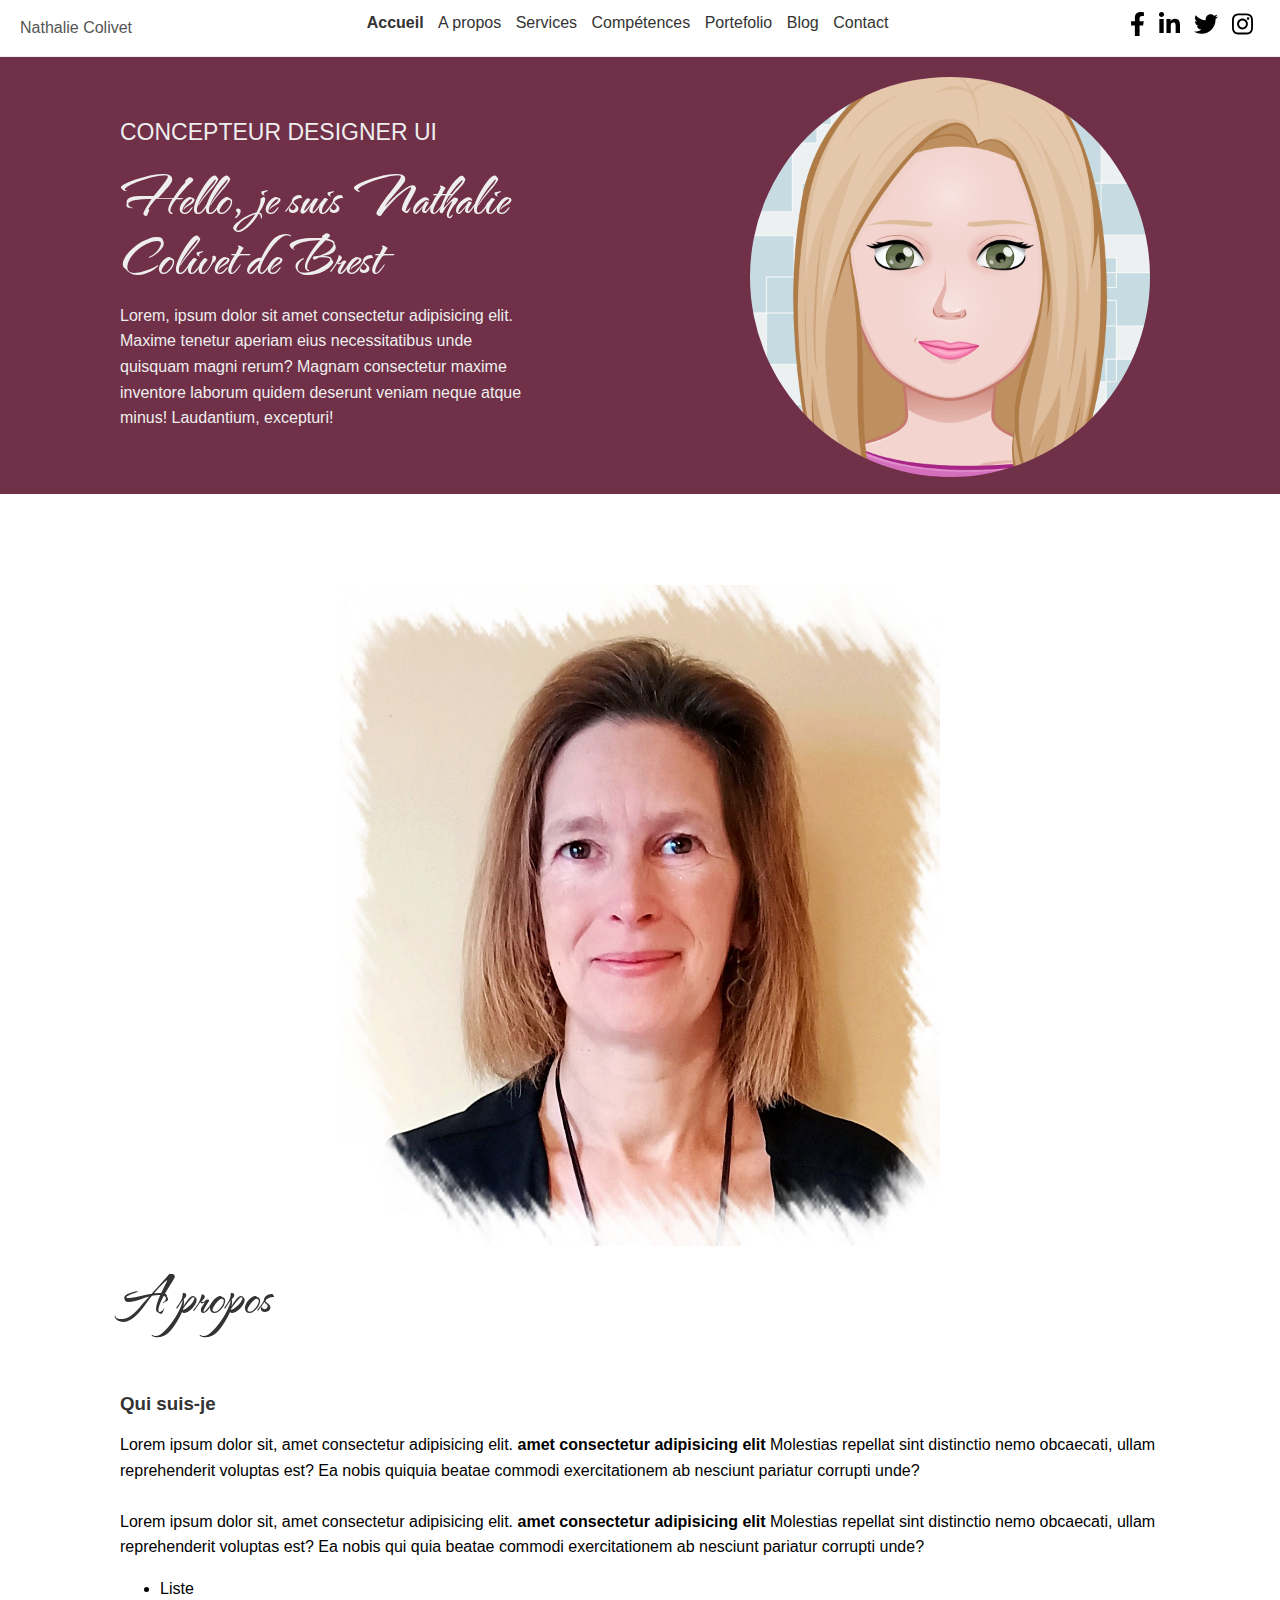
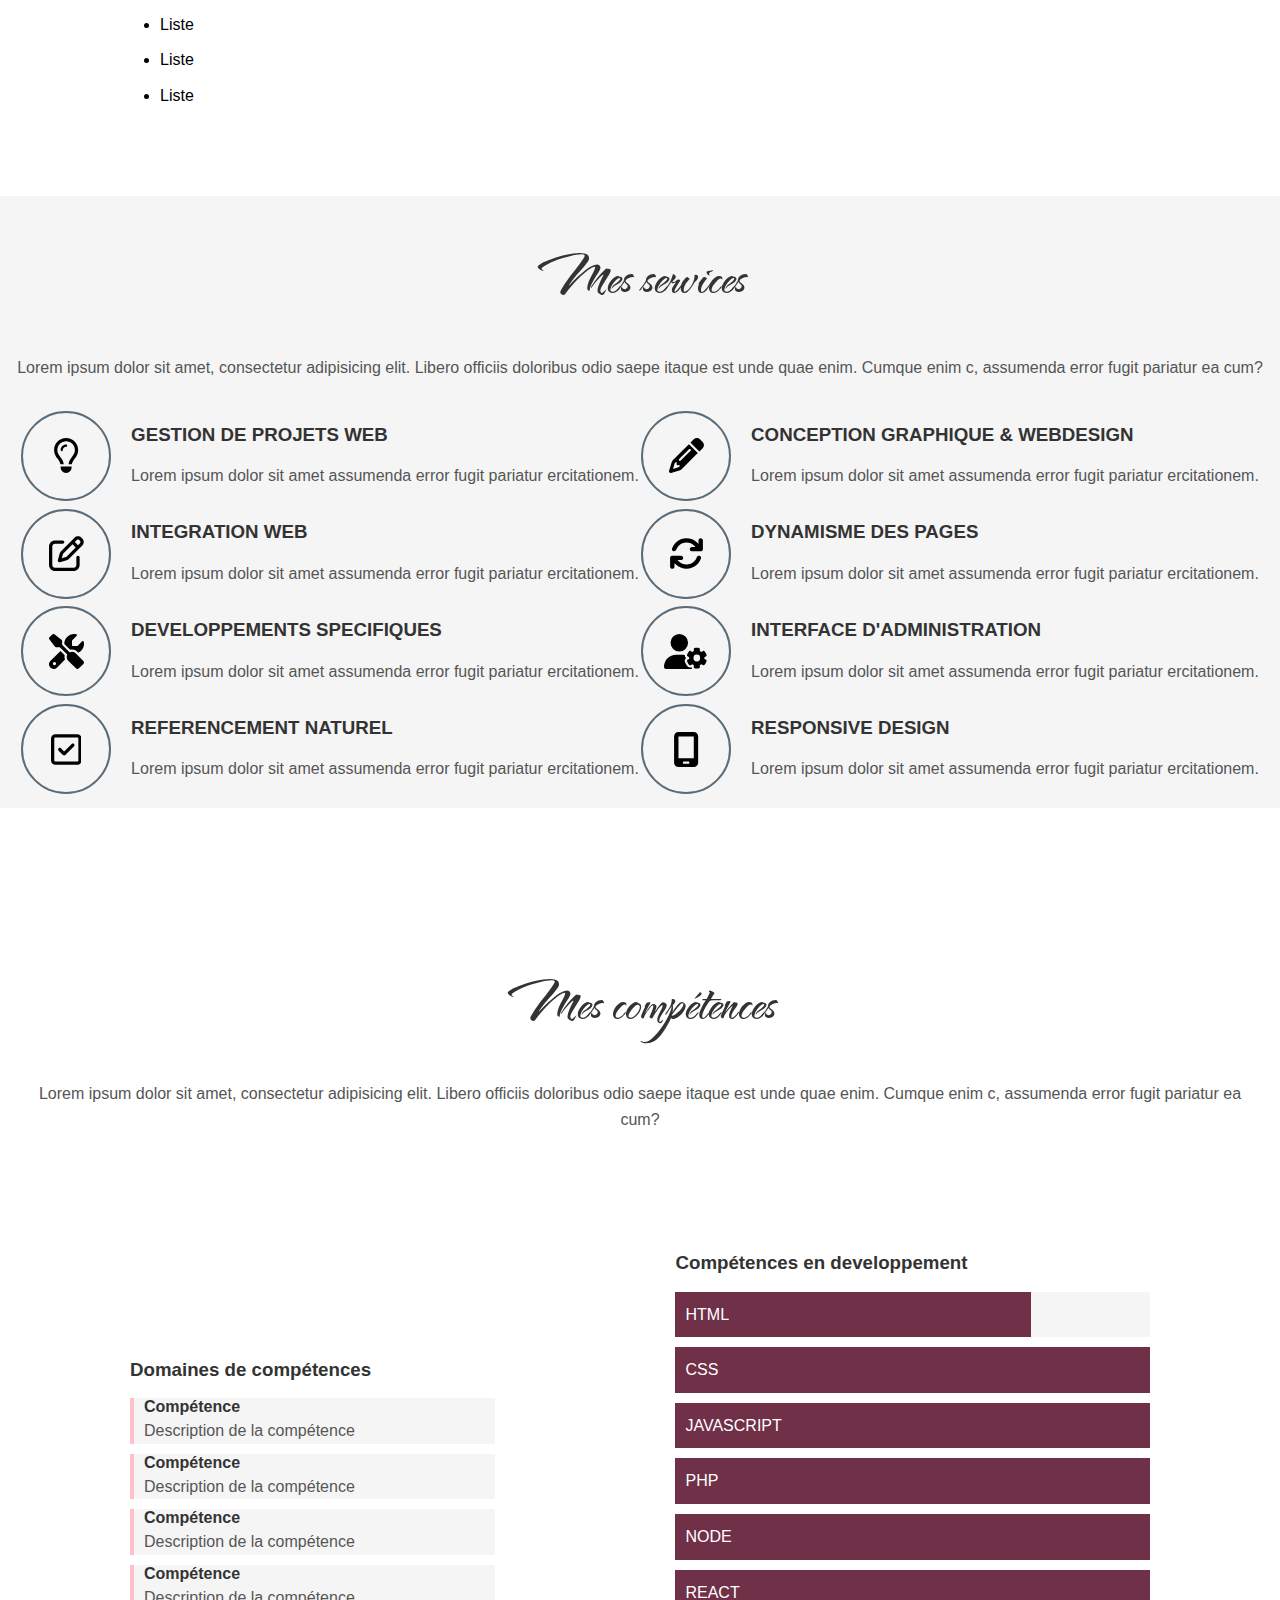
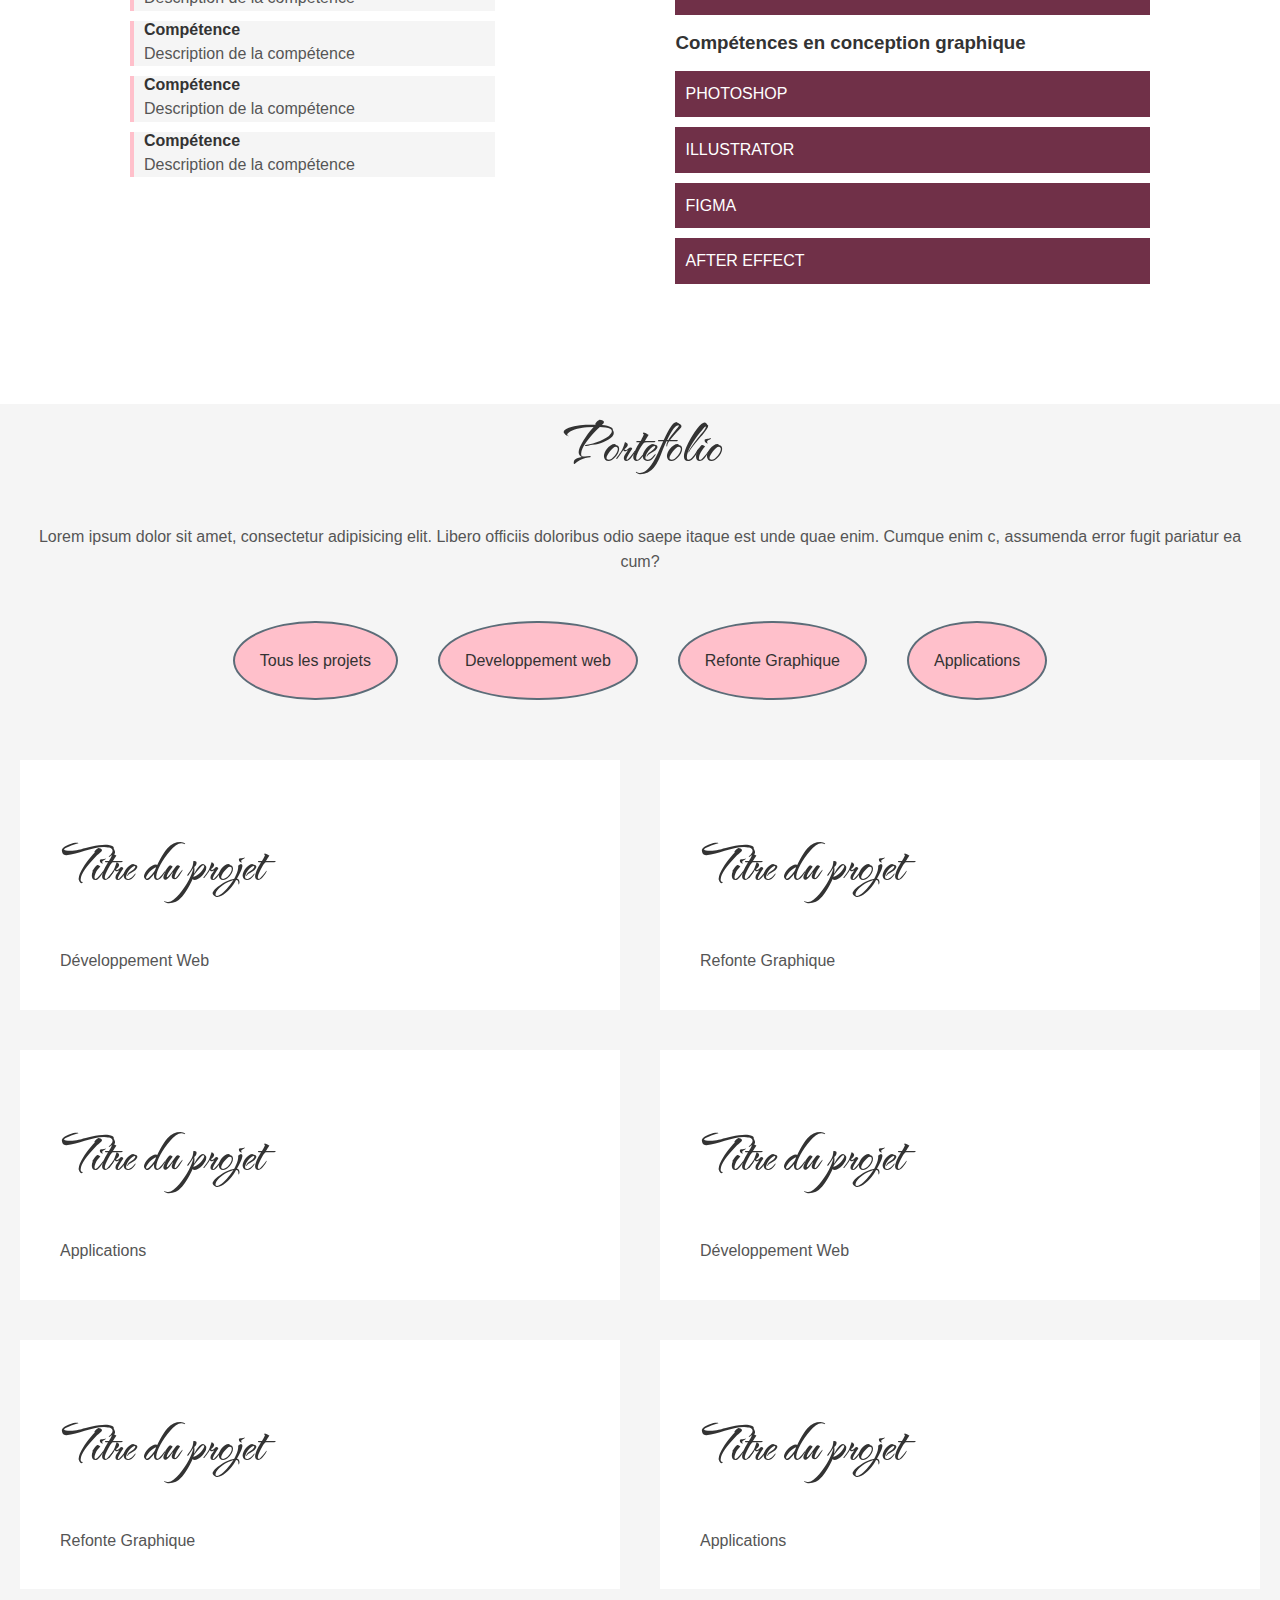
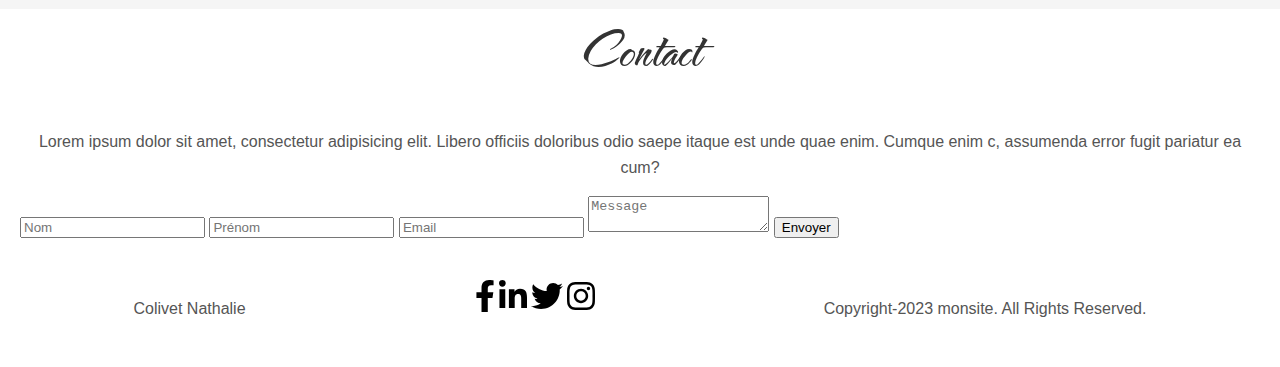
==== commit 688ae6e3: "Portefolio/section portefolio" ====
--- a/portefolionath/index.html
+++ b/portefolionath/index.html
@@ -181,8 +181,140 @@
 
 <br><br>
 
-
 <div class="gris">
+    <div class="section-header">
+        <h2 class="section-title">Mes services</h2>
+        <p>Lorem ipsum dolor sit amet, consectetur adipisicing elit. Libero officiis doloribus odio saepe itaque
+            est unde quae enim. Cumque
+            enim c, assumenda error fugit pariatur ea cum?</p>
+    </div>
+
+
+<div class="container c-flex">
+    <span class="icone">
+        <div class="services">
+            <div class="servive__icon">
+                <svg xmlns="http://www.w3.org/2000/svg" height="2em" viewBox="0 0 384 512">
+                    <path
+                        d="M297.2 248.9C311.6 228.3 320 203.2 320 176c0-70.7-57.3-128-128-128S64 105.3 64 176c0 27.2 8.4 52.3 22.8 72.9c3.7 5.3 8.1 11.3 12.8 17.7l0 0c12.9 17.7 28.3 38.9 39.8 59.8c10.4 19 15.7 38.8 18.3 57.5H109c-2.2-12-5.9-23.7-11.8-34.5c-9.9-18-22.2-34.9-34.5-51.8l0 0 0 0c-5.2-7.1-10.4-14.2-15.4-21.4C27.6 247.9 16 213.3 16 176C16 78.8 94.8 0 192 0s176 78.8 176 176c0 37.3-11.6 71.9-31.4 100.3c-5 7.2-10.2 14.3-15.4 21.4l0 0 0 0c-12.3 16.8-24.6 33.7-34.5 51.8c-5.9 10.8-9.6 22.5-11.8 34.5H226.4c2.6-18.7 7.9-38.6 18.3-57.5c11.5-20.9 26.9-42.1 39.8-59.8l0 0 0 0 0 0c4.7-6.4 9-12.4 12.7-17.7zM192 128c-26.5 0-48 21.5-48 48c0 8.8-7.2 16-16 16s-16-7.2-16-16c0-44.2 35.8-80 80-80c8.8 0 16 7.2 16 16s-7.2 16-16 16zm0 384c-44.2 0-80-35.8-80-80V416H272v16c0 44.2-35.8 80-80 80z" />
+                </svg>
+            </div>
+            <div class="service__content">
+                <h3>GESTION DE PROJETS WEB</h3>
+                <p>Lorem ipsum dolor sit amet assumenda error fugit pariatur
+                    ercitationem.</p>
+            </div>
+        </div>
+        <div class="services">
+            <div class="servive__icon">
+                <svg xmlns="http://www.w3.org/2000/svg" height="2em" viewBox="0 0 512 512">
+                    <path
+                        d="M441 58.9L453.1 71c9.4 9.4 9.4 24.6 0 33.9L424 134.1 377.9 88 407 58.9c9.4-9.4 24.6-9.4 33.9 0zM209.8 256.2L344 121.9 390.1 168 255.8 302.2c-2.9 2.9-6.5 5-10.4 6.1l-58.5 16.7 16.7-58.5c1.1-3.9 3.2-7.5 6.1-10.4zM373.1 25L175.8 222.2c-8.7 8.7-15 19.4-18.3 31.1l-28.6 100c-2.4 8.4-.1 17.4 6.1 23.6s15.2 8.5 23.6 6.1l100-28.6c11.8-3.4 22.5-9.7 31.1-18.3L487 138.9c28.1-28.1 28.1-73.7 0-101.8L474.9 25C446.8-3.1 401.2-3.1 373.1 25zM88 64C39.4 64 0 103.4 0 152V424c0 48.6 39.4 88 88 88H360c48.6 0 88-39.4 88-88V312c0-13.3-10.7-24-24-24s-24 10.7-24 24V424c0 22.1-17.9 40-40 40H88c-22.1 0-40-17.9-40-40V152c0-22.1 17.9-40 40-40H200c13.3 0 24-10.7 24-24s-10.7-24-24-24H88z" />
+                </svg>
+            </div>
+            <div class="service__content">
+                <h3>INTEGRATION WEB </h3>
+                <p>Lorem ipsum dolor sit amet assumenda error fugit pariatur
+                    ercitationem.</p>
+            </div>
+        </div>
+        <div class="services">
+            <div class="servive__icon">
+                <svg xmlns="http://www.w3.org/2000/svg" height="2em" viewBox="0 0 512 512">
+                    <path
+                        d="M78.6 5C69.1-2.4 55.6-1.5 47 7L7 47c-8.5 8.5-9.4 22-2.1 31.6l80 104c4.5 5.9 11.6 9.4 19 9.4h54.1l109 109c-14.7 29-10 65.4 14.3 89.6l112 112c12.5 12.5 32.8 12.5 45.3 0l64-64c12.5-12.5 12.5-32.8 0-45.3l-112-112c-24.2-24.2-60.6-29-89.6-14.3l-109-109V104c0-7.5-3.5-14.5-9.4-19L78.6 5zM19.9 396.1C7.2 408.8 0 426.1 0 444.1C0 481.6 30.4 512 67.9 512c18 0 35.3-7.2 48-19.9L233.7 374.3c-7.8-20.9-9-43.6-3.6-65.1l-61.7-61.7L19.9 396.1zM512 144c0-10.5-1.1-20.7-3.2-30.5c-2.4-11.2-16.1-14.1-24.2-6l-63.9 63.9c-3 3-7.1 4.7-11.3 4.7H352c-8.8 0-16-7.2-16-16V102.6c0-4.2 1.7-8.3 4.7-11.3l63.9-63.9c8.1-8.1 5.2-21.8-6-24.2C388.7 1.1 378.5 0 368 0C288.5 0 224 64.5 224 144l0 .8 85.3 85.3c36-9.1 75.8 .5 104 28.7L429 274.5c49-23 83-72.8 83-130.5zM56 432a24 24 0 1 1 48 0 24 24 0 1 1 -48 0z" />
+                </svg>
+            </div>
+            <div class="service__content">
+                <h3>DEVELOPPEMENTS SPECIFIQUES</h3>
+                <p>Lorem ipsum dolor sit amet assumenda error fugit pariatur
+                    ercitationem.</p>
+            </div>
+        </div>
+
+        <div class="services">
+            <div class="servive__icon">
+                <svg xmlns="http://www.w3.org/2000/svg" height="2em" viewBox="0 0 448 512">
+                    <path
+                        d="M64 80c-8.8 0-16 7.2-16 16V416c0 8.8 7.2 16 16 16H384c8.8 0 16-7.2 16-16V96c0-8.8-7.2-16-16-16H64zM0 96C0 60.7 28.7 32 64 32H384c35.3 0 64 28.7 64 64V416c0 35.3-28.7 64-64 64H64c-35.3 0-64-28.7-64-64V96zM337 209L209 337c-9.4 9.4-24.6 9.4-33.9 0l-64-64c-9.4-9.4-9.4-24.6 0-33.9s24.6-9.4 33.9 0l47 47L303 175c9.4-9.4 24.6-9.4 33.9 0s9.4 24.6 0 33.9z" />
+                </svg>
+            </div>
+            <div class="service__content">
+                <h3>REFERENCEMENT NATUREL</h3>
+                <p>Lorem ipsum dolor sit amet assumenda error fugit pariatur
+                    ercitationem.</p>
+            </div>
+        </div>
+    </span>
+
+
+    <span class="icone">
+        <div class="services">
+            <div class="servive__icon">
+                <svg xmlns="http://www.w3.org/2000/svg" height="2em" viewBox="0 0 512 512">
+                    <path
+                        d="M410.3 231l11.3-11.3-33.9-33.9-62.1-62.1L291.7 89.8l-11.3 11.3-22.6 22.6L58.6 322.9c-10.4 10.4-18 23.3-22.2 37.4L1 480.7c-2.5 8.4-.2 17.5 6.1 23.7s15.3 8.5 23.7 6.1l120.3-35.4c14.1-4.2 27-11.8 37.4-22.2L387.7 253.7 410.3 231zM160 399.4l-9.1 22.7c-4 3.1-8.5 5.4-13.3 6.9L59.4 452l23-78.1c1.4-4.9 3.8-9.4 6.9-13.3l22.7-9.1v32c0 8.8 7.2 16 16 16h32zM362.7 18.7L348.3 33.2 325.7 55.8 314.3 67.1l33.9 33.9 62.1 62.1 33.9 33.9 11.3-11.3 22.6-22.6 14.5-14.5c25-25 25-65.5 0-90.5L453.3 18.7c-25-25-65.5-25-90.5 0zm-47.4 168l-144 144c-6.2 6.2-16.4 6.2-22.6 0s-6.2-16.4 0-22.6l144-144c6.2-6.2 16.4-6.2 22.6 0s6.2 16.4 0 22.6z" />
+                </svg>
+            </div>
+            <div class="service__content">
+                <h3>CONCEPTION GRAPHIQUE & WEBDESIGN</h3>
+                <p>Lorem ipsum dolor sit amet assumenda error fugit pariatur
+                    ercitationem.</p>
+            </div>
+        </div>
+
+        <div class="services">
+            <div class="servive__icon">
+                <svg xmlns="http://www.w3.org/2000/svg" height="2em" viewBox="0 0 512 512">
+                    <path
+                        d="M105.1 202.6c7.7-21.8 20.2-42.3 37.8-59.8c62.5-62.5 163.8-62.5 226.3 0L386.3 160H336c-17.7 0-32 14.3-32 32s14.3 32 32 32H463.5c0 0 0 0 0 0h.4c17.7 0 32-14.3 32-32V64c0-17.7-14.3-32-32-32s-32 14.3-32 32v51.2L414.4 97.6c-87.5-87.5-229.3-87.5-316.8 0C73.2 122 55.6 150.7 44.8 181.4c-5.9 16.7 2.9 34.9 19.5 40.8s34.9-2.9 40.8-19.5zM39 289.3c-5 1.5-9.8 4.2-13.7 8.2c-4 4-6.7 8.8-8.1 14c-.3 1.2-.6 2.5-.8 3.8c-.3 1.7-.4 3.4-.4 5.1V448c0 17.7 14.3 32 32 32s32-14.3 32-32V396.9l17.6 17.5 0 0c87.5 87.4 229.3 87.4 316.7 0c24.4-24.4 42.1-53.1 52.9-83.7c5.9-16.7-2.9-34.9-19.5-40.8s-34.9 2.9-40.8 19.5c-7.7 21.8-20.2 42.3-37.8 59.8c-62.5 62.5-163.8 62.5-226.3 0l-.1-.1L125.6 352H176c17.7 0 32-14.3 32-32s-14.3-32-32-32H48.4c-1.6 0-3.2 .1-4.8 .3s-3.1 .5-4.6 1z" />
+                </svg>
+            </div>
+            <div class="service__content">
+                <h3>DYNAMISME DES PAGES</h3>
+                <p>Lorem ipsum dolor sit amet assumenda error fugit pariatur
+                    ercitationem.</p>
+            </div>
+        </div>
+
+        <div class="services">
+            <div class="servive__icon">
+                <svg xmlns="http://www.w3.org/2000/svg" height="2em" viewBox="0 0 640 512">
+                    <path
+                        d="M224 0a128 128 0 1 1 0 256A128 128 0 1 1 224 0zM178.3 304h91.4c11.8 0 23.4 1.2 34.5 3.3c-2.1 18.5 7.4 35.6 21.8 44.8c-16.6 10.6-26.7 31.6-20 53.3c4 12.9 9.4 25.5 16.4 37.6s15.2 23.1 24.4 33c15.7 16.9 39.6 18.4 57.2 8.7v.9c0 9.2 2.7 18.5 7.9 26.3H29.7C13.3 512 0 498.7 0 482.3C0 383.8 79.8 304 178.3 304zM436 218.2c0-7 4.5-13.3 11.3-14.8c10.5-2.4 21.5-3.7 32.7-3.7s22.2 1.3 32.7 3.7c6.8 1.5 11.3 7.8 11.3 14.8v30.6c7.9 3.4 15.4 7.7 22.3 12.8l24.9-14.3c6.1-3.5 13.7-2.7 18.5 2.4c7.6 8.1 14.3 17.2 20.1 27.2s10.3 20.4 13.5 31c2.1 6.7-1.1 13.7-7.2 17.2l-25 14.4c.4 4 .7 8.1 .7 12.3s-.2 8.2-.7 12.3l25 14.4c6.1 3.5 9.2 10.5 7.2 17.2c-3.3 10.6-7.8 21-13.5 31s-12.5 19.1-20.1 27.2c-4.8 5.1-12.5 5.9-18.5 2.4l-24.9-14.3c-6.9 5.1-14.3 9.4-22.3 12.8l0 30.6c0 7-4.5 13.3-11.3 14.8c-10.5 2.4-21.5 3.7-32.7 3.7s-22.2-1.3-32.7-3.7c-6.8-1.5-11.3-7.8-11.3-14.8V454.8c-8-3.4-15.6-7.7-22.5-12.9l-24.7 14.3c-6.1 3.5-13.7 2.7-18.5-2.4c-7.6-8.1-14.3-17.2-20.1-27.2s-10.3-20.4-13.5-31c-2.1-6.7 1.1-13.7 7.2-17.2l24.8-14.3c-.4-4.1-.7-8.2-.7-12.4s.2-8.3 .7-12.4L343.8 325c-6.1-3.5-9.2-10.5-7.2-17.2c3.3-10.6 7.7-21 13.5-31s12.5-19.1 20.1-27.2c4.8-5.1 12.4-5.9 18.5-2.4l24.8 14.3c6.9-5.1 14.5-9.4 22.5-12.9V218.2zm92.1 133.5a48.1 48.1 0 1 0 -96.1 0 48.1 48.1 0 1 0 96.1 0z" />
+                </svg>
+            </div>
+            <div class="service__content">
+                <h3>INTERFACE D'ADMINISTRATION</h3>
+                <p>Lorem ipsum dolor sit amet assumenda error fugit pariatur
+                    ercitationem.</p>
+            </div>
+        </div>
+
+        <div class="services">
+            <div class="servive__icon">
+                <svg xmlns="http://www.w3.org/2000/svg" height="2em" viewBox="0 0 384 512">
+                    <path
+                        d="M16 64C16 28.7 44.7 0 80 0H304c35.3 0 64 28.7 64 64V448c0 35.3-28.7 64-64 64H80c-35.3 0-64-28.7-64-64V64zM144 448c0 8.8 7.2 16 16 16h64c8.8 0 16-7.2 16-16s-7.2-16-16-16H160c-8.8 0-16 7.2-16 16zM304 64H80V384H304V64z" />
+                </svg>
+            </div>
+            <div class="service__content">
+                <h3>RESPONSIVE DESIGN</h3>
+                <p>Lorem ipsum dolor sit amet assumenda error fugit pariatur
+                    ercitationem.</p>
+            </div>
+        </div>
+    </span>
+   
+</div>
+</div>
+
+
+
+<br><br><br><br>
+
+
+<!-- <div class="gris">
     <div class="section-header">
         <h2 class="section-title">Mes services</h2>
         <p>Lorem ipsum dolor sit amet, consectetur adipisicing elit. Libero officiis doloribus odio saepe itaque
@@ -191,8 +323,9 @@
     </div>
         <section id="services" class="services">
                 <div class="container">
-                <div class="gridservice">
+                <div class="gridservice ">
                 <div class="grid__item ">
+
                     <div class="services">
                         <div class="servive__icon">
                             <svg xmlns="http://www.w3.org/2000/svg" height="2em" viewBox="0 0 384 512">
@@ -206,6 +339,7 @@
                                 ercitationem.</p>
                         </div>
                     </div>
+
                     <div class="services">
                         <div class="servive__icon">
                             <svg xmlns="http://www.w3.org/2000/svg" height="2em" viewBox="0 0 512 512">
@@ -219,6 +353,7 @@
                                 ercitationem.</p>
                         </div>
                     </div>
+
                     <div class="services">
                         <div class="servive__icon">
                             <svg xmlns="http://www.w3.org/2000/svg" height="2em" viewBox="0 0 512 512">
@@ -232,6 +367,7 @@
                                 ercitationem.</p>
                         </div>
                     </div>
+
                     <div class="services">
                         <div class="servive__icon">
                             <svg xmlns="http://www.w3.org/2000/svg" height="2em" viewBox="0 0 448 512">
@@ -246,7 +382,12 @@
                         </div>
                     </div>
                 </div>
-                <div class="grid__item ">
+
+
+
+
+                
+                <div class="grid__item  ">
                     <div class="services">
                         <div class="servive__icon">
                             <svg xmlns="http://www.w3.org/2000/svg" height="2em" viewBox="0 0 512 512">
@@ -260,6 +401,7 @@
                                 ercitationem.</p>
                         </div>
                     </div>
+
                     <div class="services">
                         <div class="servive__icon">
                             <svg xmlns="http://www.w3.org/2000/svg" height="2em" viewBox="0 0 512 512">
@@ -273,6 +415,7 @@
                                 ercitationem.</p>
                         </div>
                     </div>
+
                     <div class="services">
                         <div class="servive__icon">
                             <svg xmlns="http://www.w3.org/2000/svg" height="2em" viewBox="0 0 640 512">
@@ -286,6 +429,7 @@
                                 ercitationem.</p>
                         </div>
                     </div>
+
                     <div class="services">
                         <div class="servive__icon">
                             <svg xmlns="http://www.w3.org/2000/svg" height="2em" viewBox="0 0 384 512">
@@ -301,21 +445,12 @@
                     </div>
                 </div>
             </div>
+     
     </section>
-</div>
+</div> -->
 
 <!-- section compétences**************************************************** -->
 <br><br>
-
-
-
-
-
-
-
-
-
-
 
     <section id="skills" class="skills">
         <div class="container">
@@ -325,8 +460,8 @@
                     est unde quae enim. Cumque
                     enim c, assumenda error fugit pariatur ea cum?</p>
             </div>
-            <div class="gridcomp">
-                <div class="grid__item">
+            <div class="container c-flex">
+                <div class="photo__item">
                     <h3>Domaines de compétences</h3>
                     <ul class="list-unstyled">
                         <li>
@@ -359,10 +494,15 @@
                         </li>
                     </ul>
                 </div>
-                <div class="grid__item">
+
+
+
+
+
+                        <div class="photo__item">
                     <h3>Compétences en developpement</h3>
                     <div class="progressbar">
-                        <div class="bar">HTML</div>
+                        <div class="bar" style="width: 75%;">HTML</div>
                     </div>
                     <div class="progressbar">
                         <div class="bar">CSS</div>
@@ -394,28 +534,14 @@
                         <div class="bar">AFTER EFFECT</div>
                     </div>
                 </div>
+         
             </div>
         </div>
 
     </section>
 
-
-
-
-
-
-
-
-
-
-
-
-
-
-
-
-
-
+<!-- fin competence -->
+<!-- début portefolio -->
 
 
 
@@ -428,8 +554,9 @@
                     enim c, assumenda error fugit pariatur ea cum?</p>
             </div>
             <ul class="grid portefolio-filters list-unstyled">
+                <div class="container c-flex">
                 <li class="grid__item">
-                    <a href="#">Tous les projets</a>
+                    <a href="#"  >Tous les projets</a>
                 </li>
                 <li class="grid__item">
                     <a href="#">Developpement web</a>
@@ -441,6 +568,7 @@
                     <a href="#">Applications</a>
                 </li>
             </ul>
+        </div>
             <div class="grid">
                 <div class="grid__item">
                     <div class="card">
@@ -519,6 +647,13 @@
 
 
     </section>
+
+
+
+
+
+
+
 
     <section id="contact" class="contact">
         <div class="container">
--- a/portefolionath/css/style.css
+++ b/portefolionath/css/style.css
@@ -59,6 +59,15 @@
     justify-content: space-between;
     
 }
+.c-flex {
+    display: flex;
+    align-items: center;
+    justify-content: space-between;
+    
+}
+
+
+
 
 .grid {
     display: flex;
@@ -67,12 +76,38 @@
     
 }
 .grid__item {
-    width: 100%;
+    padding: 0 auto;
+    display: flex;
+    flex-wrap: wrap;
+    justify-content: center;
+    margin: 10px;
+}
+
+
+.grid__item {
     flex-grow: 1;
     flex-shrink: 0;
-    width: 100%;
+    /* width: 100%; */
     padding: 1rem;
 }
+
+.photo__item {
+    flex-grow: 1;
+    flex-shrink: 0;
+    padding: 1rem;
+    /* width: 100%; */
+}
+
+.container {
+    margin: 0 auto;
+}
+.gridcomp {
+    display: flex;
+    padding: 0 auto;
+    align-items: center;
+    justify-content: center;
+}
+
 
 @media screen  and (max-width:750px)  {
     .container {
@@ -120,7 +155,7 @@
    border-bottom: 1px solid #eee;
    position: sticky;
    top: 0;
-   z-index: 1;
+   z-index: 2;
 }
 
 .header.logo {
@@ -353,7 +388,8 @@
    display: block;
    justify-content: center;
    align-items: center;
-       }
+}
+
 
 .grid__item .right{
     display: flex;
@@ -361,6 +397,14 @@
     align-items: center;
    
 }
+
+.gridservice .left {
+    align-items: flex-start;
+    padding-left: 100px;
+    padding-right: 100px;
+
+}
+
         .hero__avatar img {
             border-radius: 50%;
             -webkit-border-radius: 50%;
@@ -375,11 +419,12 @@
 /* début services********************************************************* */
 
   .services {
-    /*background: #f5f5f5;
-    */display: flex;
+display: flex;
    
 }
-
+.icone{
+    margin: 0 auto;
+}
 
   .servive__icon{
     display: flex;
@@ -401,14 +446,12 @@
 
 .gridservice {
     display: flex;
-    /* flex-direction: row; */
+    flex-direction: row;
     padding: 50px;
     margin: 0;
     padding-top: -50px;
-    max-width: 50%;
-    
- 
-}
+    /* max-width: 50%; */
+    }
 
 .service__content {
     padding-left: 20px;
@@ -428,16 +471,6 @@
     align-items: center;
     
 }
-.grid__item {
-    display: flex;
-    flex-direction: column;
-         
-}
-
-.grid .services {
-    display: flex;
-    margin: ;
-}
 
 }
 
@@ -460,9 +493,6 @@
 
 
 /* début compe */
-
-
-
 
 .skills h4 {
     margin: 0 0 0 ;
@@ -492,21 +522,97 @@
 
 
 @media screen  and (max-width:749px){
+    .c-flex {
+        display: flex;
+        align-items: center;
+        flex-direction: column;
+        
+    }
 
 }
 
 @media screen  and (min-width:750px){
-    .gridcomp {
+
+.photo__item {
+    padding: 90px;
+}
+}
+
+/* début portefolio */
+
+.portefolio{
+    background: #f5f5f5;
+}
+.portefolio-filters a {
+    background:pink;
+    padding: 1rem;
+    color: #333;
+    border: 2px solid #5b6c78;
+    padding: 25px;
+    border-radius: 50%;
+    -webkit-border-radius: 50%;
+    -moz-border-radius: 50%;
+    -ms-border-radius: 50%;
+    -o-border-radius: 50%;
+}
+.portefolio-filters a.active {
+    color: #eee;
+    background: #703048;
+}
+.categorie {
+    margin: 0;
+    font-size: 1rem;
+    text-transform: uppercase;
+    color: #5b6c78;
+}
+@media screen  and (max-width:749px){
+    .portefolio a {
         display: flex;
-        flex-direction: row;
-        padding: 50px;
-        margin: 0;
-        padding-top: -50px;
-        max-width: 50%;
-    
-    
-    }
-    
-}
-
-
+        align-items: center;
+        flex-direction: column;
+    }
+.card__title {
+    font-size: 4rem;
+}
+}
+
+@media screen  and (min-width:750px){
+
+}
+.card {
+    background: #fff;
+    position: relative;
+    
+}
+
+.card__inner{
+    padding: 2rem;
+    margin-left: 2rem;
+}
+
+.card__title {
+    font-size: 5.6rem;
+    font-family: 'The Nautigal', cursive;
+}
+
+
+.card__overlay{
+    background: rgba(0, 0, 0, 0.8);
+    font-size: 4.5rem;
+    position: absolute;
+    z-index: 1;
+    top: 0;
+    width: 100%;
+    height: 100%;
+    display: none;
+}
+.card__overlay a {
+    color: #fff;
+    font-size: 10rem;
+    display: flex;
+    align-items: center;
+    justify-content: center;
+    flex: 1;
+    height: 100%;
+}
+
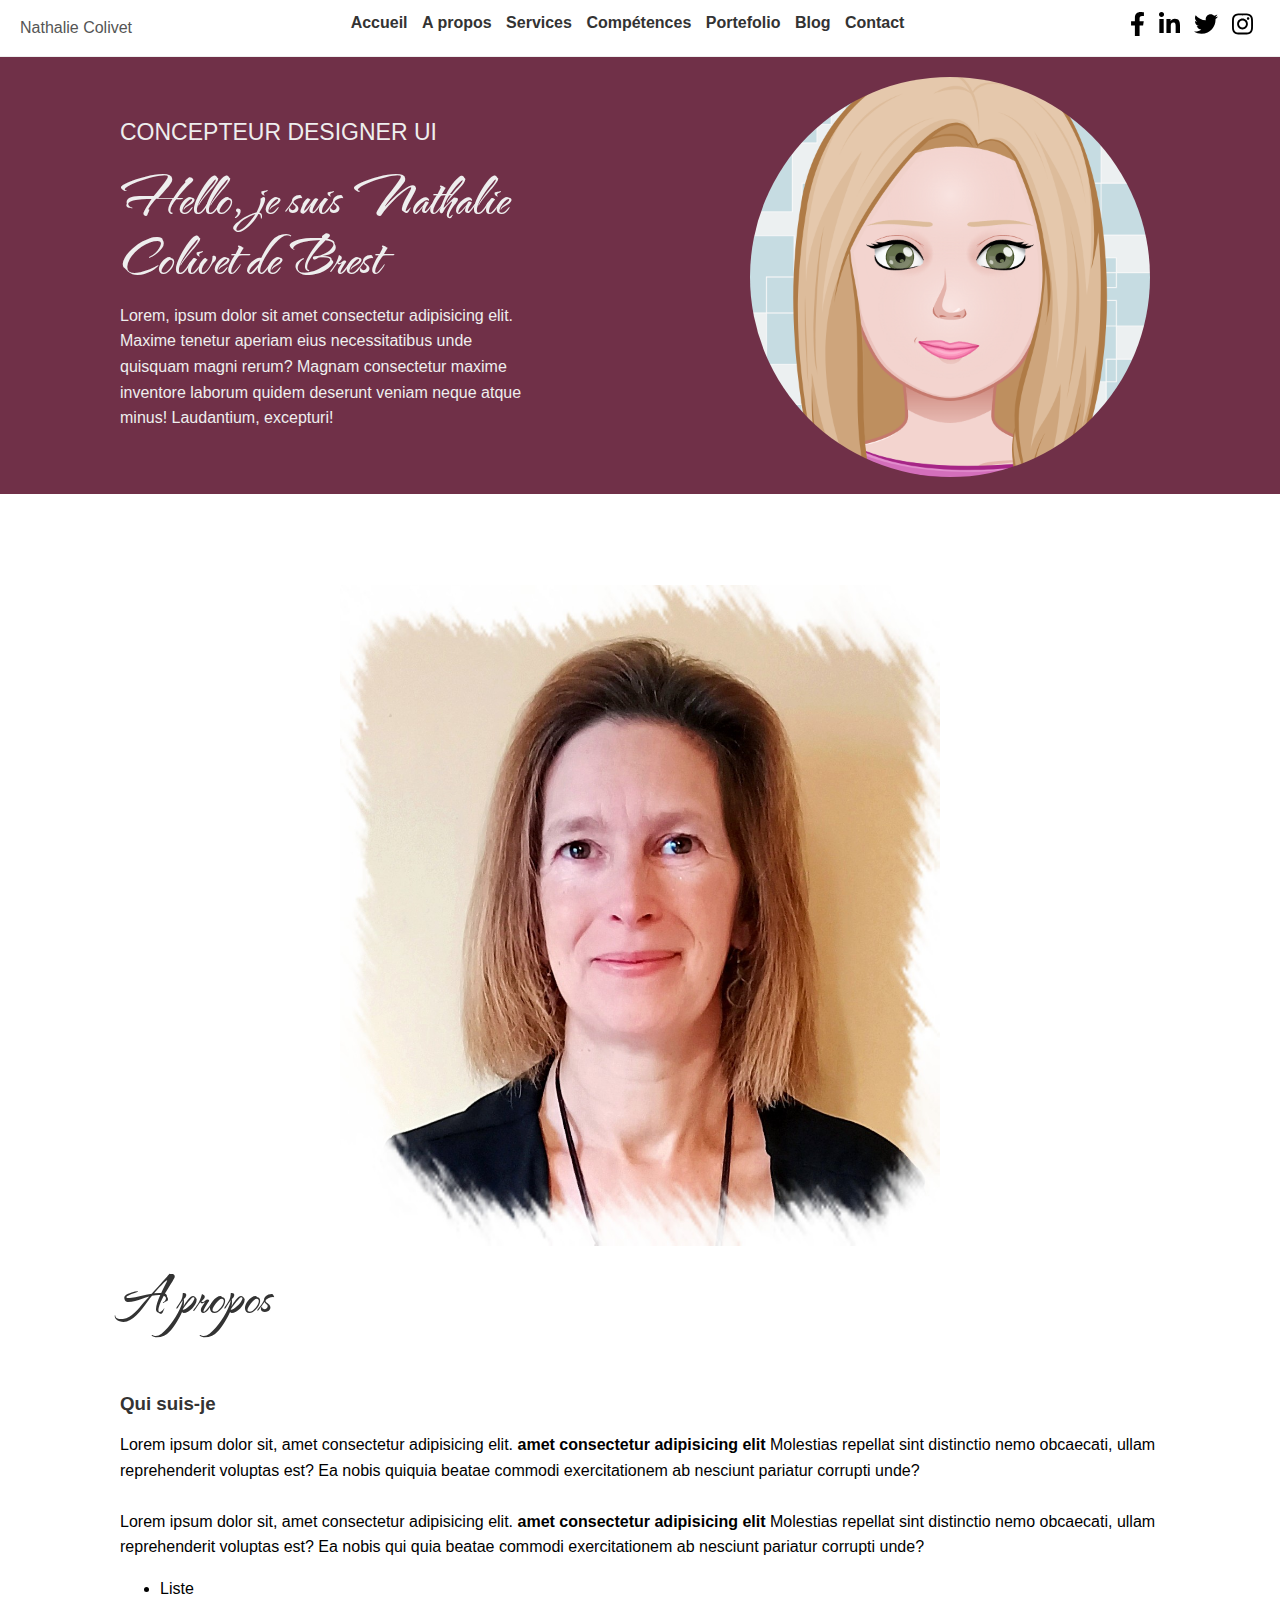
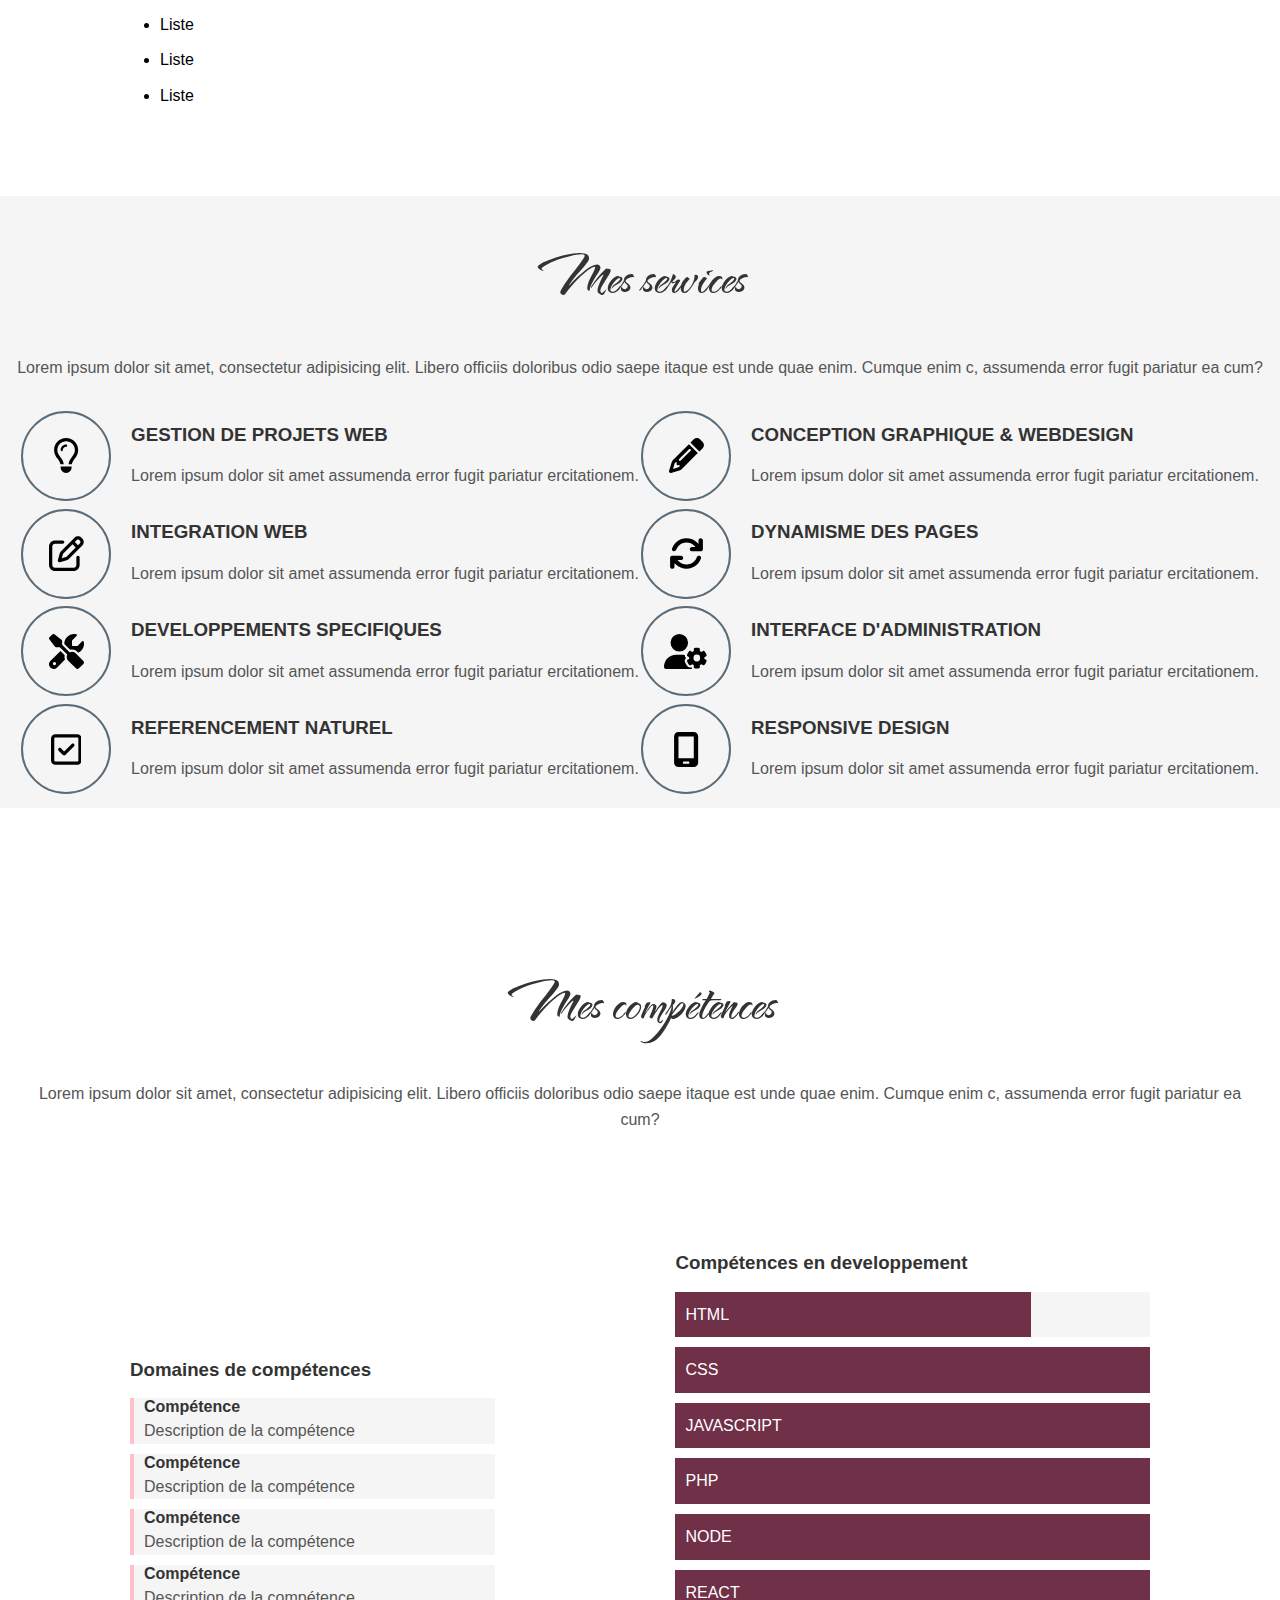
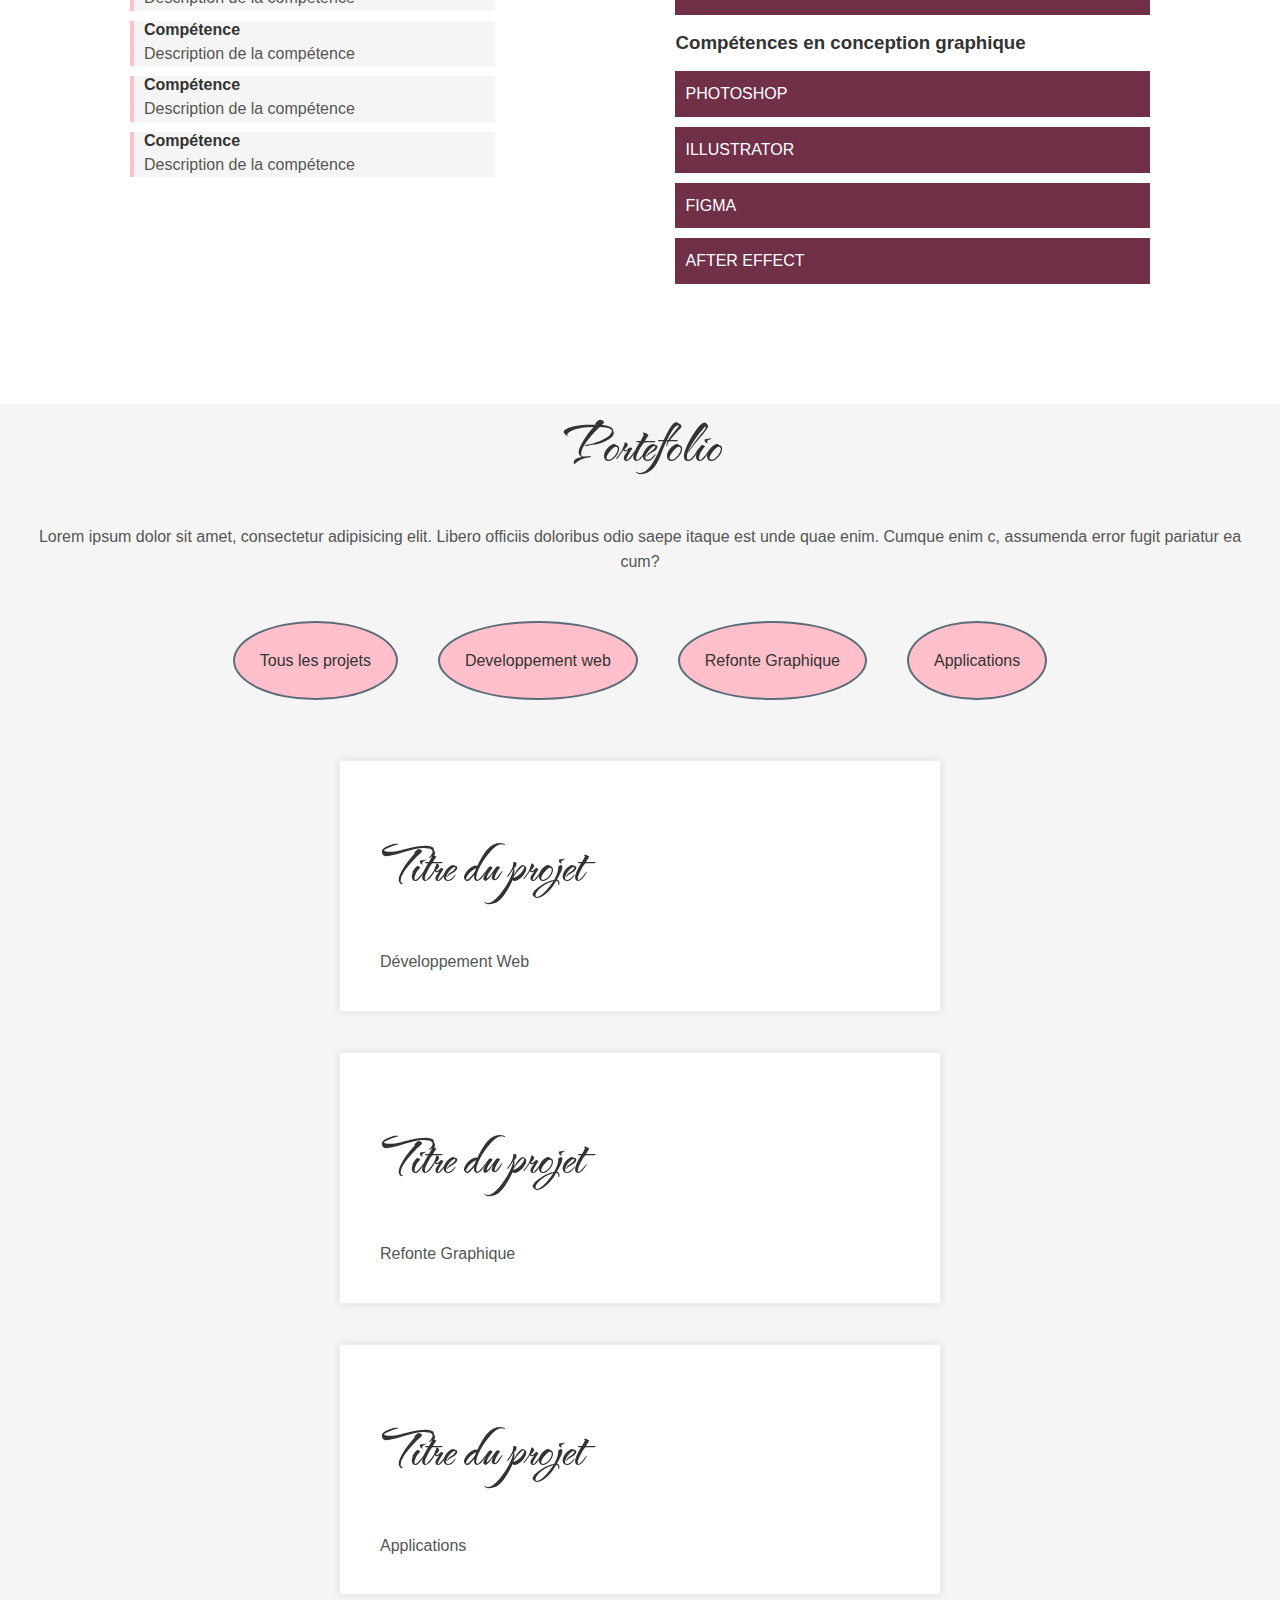
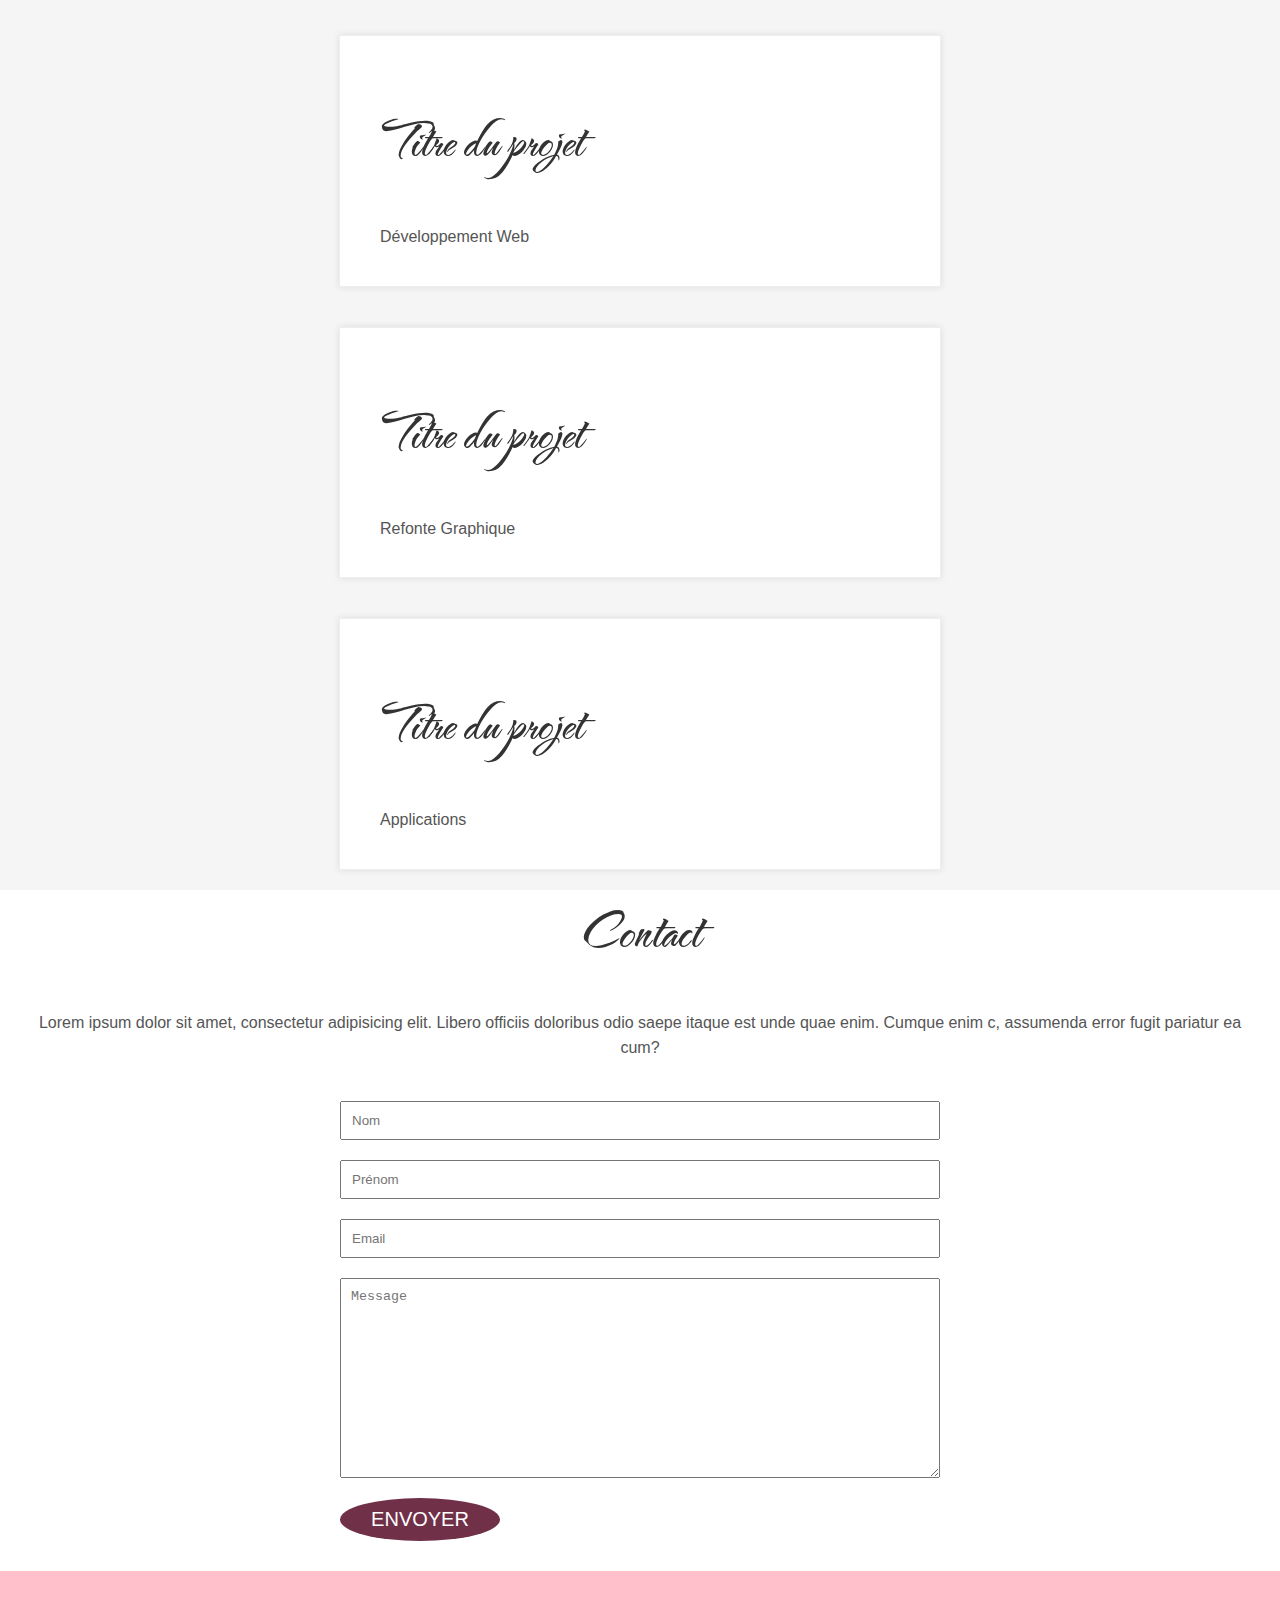
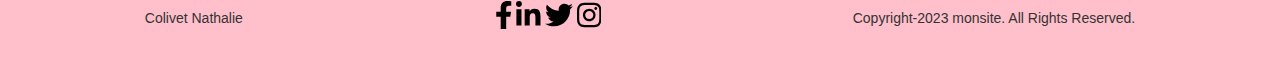
==== commit 86f34e15: "portefolio JS début" ====
--- a/portefolionath/index.html
+++ b/portefolionath/index.html
@@ -12,6 +12,7 @@
     <link rel="preconnect" href="https://fonts.gstatic.com" crossorigin>
     <link href="https://fonts.googleapis.com/css2?family=The+Nautigal:wght@400;700&display=swap" rel="stylesheet">
     <link rel="stylesheet" href="./css/style.css">
+    <script src="./js/global.js"defer></script>
 </head>
 
 <body>
@@ -42,15 +43,15 @@
             <div class="logo">
                 Nathalie Colivet
             </div>
-            <nav class="navbar">
+            <nav class="navbar ">
                 <ul class="menu list-unstyled">
                     <li><a href="#hero"> <strong>Accueil</strong> </a></li>
-                    <li><a href="#about">A propos</a></li>
-                    <li><a href="#services">Services</a></li>
-                    <li><a href="#skills">Compétences</a></li>
-                    <li><a href="#portefolio">Portefolio</a></li>
-                    <li><a href="blog.html">Blog</a></li>
-                    <li><a href="#contact">Contact</a></li>
+                    <li><a href="#hero1"> <strong>A propos</strong> </a></li>
+                    <li><a href="#hero2"> <strong>Services</strong></a></li>
+                    <li><a href="#skills"><strong>Compétences</strong></a></li>
+                    <li><a href="#portefolio"><strong>Portefolio</strong></a></li>
+                    <li><a href="blog.html"><strong>Blog</strong></a></li>
+                    <li><a href="#contact"><strong>Contact</strong></a></li>
                 </ul>
             </nav>
             <div class="right">
@@ -86,10 +87,9 @@
                 </ul>
                 <button class="burger"><span class="bar"></span></button>
             </div>
-
         </div>
     </header>
-<!-- section avatar****************************************** -->
+    <!-- section avatar****************************************** -->
     <section id="hero" class="hero">
         <div class="container">
             <div class="grid">
@@ -111,10 +111,10 @@
     </section>
     <br><br>
 
-<!-- section photos********************************* -->
-
-
-    <section id="hero" class="hero1">
+    <!-- section photos********************************* -->
+
+
+    <section id="hero1" class="hero1">
         <div class="container">
             <div class="grid">
                 <div class="hero__item right">
@@ -133,7 +133,8 @@
                         Lorem ipsum dolor sit, amet consectetur adipisicing elit. <strong>amet consectetur adipisicing
                             elit</strong> Molestias repellat sint distinctio nemo obcaecati, ullam reprehenderit
                         voluptas est? Ea nobis qui
-                        quia beatae commodi exercitationem ab nesciunt pariatur corrupti unde?</div>
+                        quia beatae commodi exercitationem ab nesciunt pariatur corrupti unde?
+                    </div>
                     <ul>
                         <li>Liste</li>
                         <li>Liste</li>
@@ -179,142 +180,143 @@
 
     <!-- section mes services********************************************** -->
 
-<br><br>
-
-<div class="gris">
-    <div class="section-header">
-        <h2 class="section-title">Mes services</h2>
-        <p>Lorem ipsum dolor sit amet, consectetur adipisicing elit. Libero officiis doloribus odio saepe itaque
-            est unde quae enim. Cumque
-            enim c, assumenda error fugit pariatur ea cum?</p>
+    <br><br>
+    <section id="hero2" class="hero2">
+    <div class="gris">
+        <div class="section-header">
+            <h2 class="section-title">Mes services</h2>
+            <p>Lorem ipsum dolor sit amet, consectetur adipisicing elit. Libero officiis doloribus odio saepe itaque
+                est unde quae enim. Cumque
+                enim c, assumenda error fugit pariatur ea cum?</p>
+        </div>
+
+
+        <div class="container c-flex">
+            <span class="icone">
+                <div class="services">
+                    <div class="servive__icon">
+                        <svg xmlns="http://www.w3.org/2000/svg" height="2em" viewBox="0 0 384 512">
+                            <path
+                                d="M297.2 248.9C311.6 228.3 320 203.2 320 176c0-70.7-57.3-128-128-128S64 105.3 64 176c0 27.2 8.4 52.3 22.8 72.9c3.7 5.3 8.1 11.3 12.8 17.7l0 0c12.9 17.7 28.3 38.9 39.8 59.8c10.4 19 15.7 38.8 18.3 57.5H109c-2.2-12-5.9-23.7-11.8-34.5c-9.9-18-22.2-34.9-34.5-51.8l0 0 0 0c-5.2-7.1-10.4-14.2-15.4-21.4C27.6 247.9 16 213.3 16 176C16 78.8 94.8 0 192 0s176 78.8 176 176c0 37.3-11.6 71.9-31.4 100.3c-5 7.2-10.2 14.3-15.4 21.4l0 0 0 0c-12.3 16.8-24.6 33.7-34.5 51.8c-5.9 10.8-9.6 22.5-11.8 34.5H226.4c2.6-18.7 7.9-38.6 18.3-57.5c11.5-20.9 26.9-42.1 39.8-59.8l0 0 0 0 0 0c4.7-6.4 9-12.4 12.7-17.7zM192 128c-26.5 0-48 21.5-48 48c0 8.8-7.2 16-16 16s-16-7.2-16-16c0-44.2 35.8-80 80-80c8.8 0 16 7.2 16 16s-7.2 16-16 16zm0 384c-44.2 0-80-35.8-80-80V416H272v16c0 44.2-35.8 80-80 80z" />
+                        </svg>
+                    </div>
+                    <div class="service__content">
+                        <h3>GESTION DE PROJETS WEB</h3>
+                        <p>Lorem ipsum dolor sit amet assumenda error fugit pariatur
+                            ercitationem.</p>
+                    </div>
+                </div>
+                <div class="services">
+                    <div class="servive__icon">
+                        <svg xmlns="http://www.w3.org/2000/svg" height="2em" viewBox="0 0 512 512">
+                            <path
+                                d="M441 58.9L453.1 71c9.4 9.4 9.4 24.6 0 33.9L424 134.1 377.9 88 407 58.9c9.4-9.4 24.6-9.4 33.9 0zM209.8 256.2L344 121.9 390.1 168 255.8 302.2c-2.9 2.9-6.5 5-10.4 6.1l-58.5 16.7 16.7-58.5c1.1-3.9 3.2-7.5 6.1-10.4zM373.1 25L175.8 222.2c-8.7 8.7-15 19.4-18.3 31.1l-28.6 100c-2.4 8.4-.1 17.4 6.1 23.6s15.2 8.5 23.6 6.1l100-28.6c11.8-3.4 22.5-9.7 31.1-18.3L487 138.9c28.1-28.1 28.1-73.7 0-101.8L474.9 25C446.8-3.1 401.2-3.1 373.1 25zM88 64C39.4 64 0 103.4 0 152V424c0 48.6 39.4 88 88 88H360c48.6 0 88-39.4 88-88V312c0-13.3-10.7-24-24-24s-24 10.7-24 24V424c0 22.1-17.9 40-40 40H88c-22.1 0-40-17.9-40-40V152c0-22.1 17.9-40 40-40H200c13.3 0 24-10.7 24-24s-10.7-24-24-24H88z" />
+                        </svg>
+                    </div>
+                    <div class="service__content">
+                        <h3>INTEGRATION WEB </h3>
+                        <p>Lorem ipsum dolor sit amet assumenda error fugit pariatur
+                            ercitationem.</p>
+                    </div>
+                </div>
+                <div class="services">
+                    <div class="servive__icon">
+                        <svg xmlns="http://www.w3.org/2000/svg" height="2em" viewBox="0 0 512 512">
+                            <path
+                                d="M78.6 5C69.1-2.4 55.6-1.5 47 7L7 47c-8.5 8.5-9.4 22-2.1 31.6l80 104c4.5 5.9 11.6 9.4 19 9.4h54.1l109 109c-14.7 29-10 65.4 14.3 89.6l112 112c12.5 12.5 32.8 12.5 45.3 0l64-64c12.5-12.5 12.5-32.8 0-45.3l-112-112c-24.2-24.2-60.6-29-89.6-14.3l-109-109V104c0-7.5-3.5-14.5-9.4-19L78.6 5zM19.9 396.1C7.2 408.8 0 426.1 0 444.1C0 481.6 30.4 512 67.9 512c18 0 35.3-7.2 48-19.9L233.7 374.3c-7.8-20.9-9-43.6-3.6-65.1l-61.7-61.7L19.9 396.1zM512 144c0-10.5-1.1-20.7-3.2-30.5c-2.4-11.2-16.1-14.1-24.2-6l-63.9 63.9c-3 3-7.1 4.7-11.3 4.7H352c-8.8 0-16-7.2-16-16V102.6c0-4.2 1.7-8.3 4.7-11.3l63.9-63.9c8.1-8.1 5.2-21.8-6-24.2C388.7 1.1 378.5 0 368 0C288.5 0 224 64.5 224 144l0 .8 85.3 85.3c36-9.1 75.8 .5 104 28.7L429 274.5c49-23 83-72.8 83-130.5zM56 432a24 24 0 1 1 48 0 24 24 0 1 1 -48 0z" />
+                        </svg>
+                    </div>
+                    <div class="service__content">
+                        <h3>DEVELOPPEMENTS SPECIFIQUES</h3>
+                        <p>Lorem ipsum dolor sit amet assumenda error fugit pariatur
+                            ercitationem.</p>
+                    </div>
+                </div>
+
+                <div class="services">
+                    <div class="servive__icon">
+                        <svg xmlns="http://www.w3.org/2000/svg" height="2em" viewBox="0 0 448 512">
+                            <path
+                                d="M64 80c-8.8 0-16 7.2-16 16V416c0 8.8 7.2 16 16 16H384c8.8 0 16-7.2 16-16V96c0-8.8-7.2-16-16-16H64zM0 96C0 60.7 28.7 32 64 32H384c35.3 0 64 28.7 64 64V416c0 35.3-28.7 64-64 64H64c-35.3 0-64-28.7-64-64V96zM337 209L209 337c-9.4 9.4-24.6 9.4-33.9 0l-64-64c-9.4-9.4-9.4-24.6 0-33.9s24.6-9.4 33.9 0l47 47L303 175c9.4-9.4 24.6-9.4 33.9 0s9.4 24.6 0 33.9z" />
+                        </svg>
+                    </div>
+                    <div class="service__content">
+                        <h3>REFERENCEMENT NATUREL</h3>
+                        <p>Lorem ipsum dolor sit amet assumenda error fugit pariatur
+                            ercitationem.</p>
+                    </div>
+                </div>
+            </span>
+
+
+            <span class="icone">
+                <div class="services">
+                    <div class="servive__icon">
+                        <svg xmlns="http://www.w3.org/2000/svg" height="2em" viewBox="0 0 512 512">
+                            <path
+                                d="M410.3 231l11.3-11.3-33.9-33.9-62.1-62.1L291.7 89.8l-11.3 11.3-22.6 22.6L58.6 322.9c-10.4 10.4-18 23.3-22.2 37.4L1 480.7c-2.5 8.4-.2 17.5 6.1 23.7s15.3 8.5 23.7 6.1l120.3-35.4c14.1-4.2 27-11.8 37.4-22.2L387.7 253.7 410.3 231zM160 399.4l-9.1 22.7c-4 3.1-8.5 5.4-13.3 6.9L59.4 452l23-78.1c1.4-4.9 3.8-9.4 6.9-13.3l22.7-9.1v32c0 8.8 7.2 16 16 16h32zM362.7 18.7L348.3 33.2 325.7 55.8 314.3 67.1l33.9 33.9 62.1 62.1 33.9 33.9 11.3-11.3 22.6-22.6 14.5-14.5c25-25 25-65.5 0-90.5L453.3 18.7c-25-25-65.5-25-90.5 0zm-47.4 168l-144 144c-6.2 6.2-16.4 6.2-22.6 0s-6.2-16.4 0-22.6l144-144c6.2-6.2 16.4-6.2 22.6 0s6.2 16.4 0 22.6z" />
+                        </svg>
+                    </div>
+                    <div class="service__content">
+                        <h3>CONCEPTION GRAPHIQUE & WEBDESIGN</h3>
+                        <p>Lorem ipsum dolor sit amet assumenda error fugit pariatur
+                            ercitationem.</p>
+                    </div>
+                </div>
+
+                <div class="services">
+                    <div class="servive__icon">
+                        <svg xmlns="http://www.w3.org/2000/svg" height="2em" viewBox="0 0 512 512">
+                            <path
+                                d="M105.1 202.6c7.7-21.8 20.2-42.3 37.8-59.8c62.5-62.5 163.8-62.5 226.3 0L386.3 160H336c-17.7 0-32 14.3-32 32s14.3 32 32 32H463.5c0 0 0 0 0 0h.4c17.7 0 32-14.3 32-32V64c0-17.7-14.3-32-32-32s-32 14.3-32 32v51.2L414.4 97.6c-87.5-87.5-229.3-87.5-316.8 0C73.2 122 55.6 150.7 44.8 181.4c-5.9 16.7 2.9 34.9 19.5 40.8s34.9-2.9 40.8-19.5zM39 289.3c-5 1.5-9.8 4.2-13.7 8.2c-4 4-6.7 8.8-8.1 14c-.3 1.2-.6 2.5-.8 3.8c-.3 1.7-.4 3.4-.4 5.1V448c0 17.7 14.3 32 32 32s32-14.3 32-32V396.9l17.6 17.5 0 0c87.5 87.4 229.3 87.4 316.7 0c24.4-24.4 42.1-53.1 52.9-83.7c5.9-16.7-2.9-34.9-19.5-40.8s-34.9 2.9-40.8 19.5c-7.7 21.8-20.2 42.3-37.8 59.8c-62.5 62.5-163.8 62.5-226.3 0l-.1-.1L125.6 352H176c17.7 0 32-14.3 32-32s-14.3-32-32-32H48.4c-1.6 0-3.2 .1-4.8 .3s-3.1 .5-4.6 1z" />
+                        </svg>
+                    </div>
+                    <div class="service__content">
+                        <h3>DYNAMISME DES PAGES</h3>
+                        <p>Lorem ipsum dolor sit amet assumenda error fugit pariatur
+                            ercitationem.</p>
+                    </div>
+                </div>
+
+                <div class="services">
+                    <div class="servive__icon">
+                        <svg xmlns="http://www.w3.org/2000/svg" height="2em" viewBox="0 0 640 512">
+                            <path
+                                d="M224 0a128 128 0 1 1 0 256A128 128 0 1 1 224 0zM178.3 304h91.4c11.8 0 23.4 1.2 34.5 3.3c-2.1 18.5 7.4 35.6 21.8 44.8c-16.6 10.6-26.7 31.6-20 53.3c4 12.9 9.4 25.5 16.4 37.6s15.2 23.1 24.4 33c15.7 16.9 39.6 18.4 57.2 8.7v.9c0 9.2 2.7 18.5 7.9 26.3H29.7C13.3 512 0 498.7 0 482.3C0 383.8 79.8 304 178.3 304zM436 218.2c0-7 4.5-13.3 11.3-14.8c10.5-2.4 21.5-3.7 32.7-3.7s22.2 1.3 32.7 3.7c6.8 1.5 11.3 7.8 11.3 14.8v30.6c7.9 3.4 15.4 7.7 22.3 12.8l24.9-14.3c6.1-3.5 13.7-2.7 18.5 2.4c7.6 8.1 14.3 17.2 20.1 27.2s10.3 20.4 13.5 31c2.1 6.7-1.1 13.7-7.2 17.2l-25 14.4c.4 4 .7 8.1 .7 12.3s-.2 8.2-.7 12.3l25 14.4c6.1 3.5 9.2 10.5 7.2 17.2c-3.3 10.6-7.8 21-13.5 31s-12.5 19.1-20.1 27.2c-4.8 5.1-12.5 5.9-18.5 2.4l-24.9-14.3c-6.9 5.1-14.3 9.4-22.3 12.8l0 30.6c0 7-4.5 13.3-11.3 14.8c-10.5 2.4-21.5 3.7-32.7 3.7s-22.2-1.3-32.7-3.7c-6.8-1.5-11.3-7.8-11.3-14.8V454.8c-8-3.4-15.6-7.7-22.5-12.9l-24.7 14.3c-6.1 3.5-13.7 2.7-18.5-2.4c-7.6-8.1-14.3-17.2-20.1-27.2s-10.3-20.4-13.5-31c-2.1-6.7 1.1-13.7 7.2-17.2l24.8-14.3c-.4-4.1-.7-8.2-.7-12.4s.2-8.3 .7-12.4L343.8 325c-6.1-3.5-9.2-10.5-7.2-17.2c3.3-10.6 7.7-21 13.5-31s12.5-19.1 20.1-27.2c4.8-5.1 12.4-5.9 18.5-2.4l24.8 14.3c6.9-5.1 14.5-9.4 22.5-12.9V218.2zm92.1 133.5a48.1 48.1 0 1 0 -96.1 0 48.1 48.1 0 1 0 96.1 0z" />
+                        </svg>
+                    </div>
+                    <div class="service__content">
+                        <h3>INTERFACE D'ADMINISTRATION</h3>
+                        <p>Lorem ipsum dolor sit amet assumenda error fugit pariatur
+                            ercitationem.</p>
+                    </div>
+                </div>
+
+                <div class="services">
+                    <div class="servive__icon">
+                        <svg xmlns="http://www.w3.org/2000/svg" height="2em" viewBox="0 0 384 512">
+                            <path
+                                d="M16 64C16 28.7 44.7 0 80 0H304c35.3 0 64 28.7 64 64V448c0 35.3-28.7 64-64 64H80c-35.3 0-64-28.7-64-64V64zM144 448c0 8.8 7.2 16 16 16h64c8.8 0 16-7.2 16-16s-7.2-16-16-16H160c-8.8 0-16 7.2-16 16zM304 64H80V384H304V64z" />
+                        </svg>
+                    </div>
+                    <div class="service__content">
+                        <h3>RESPONSIVE DESIGN</h3>
+                        <p>Lorem ipsum dolor sit amet assumenda error fugit pariatur
+                            ercitationem.</p>
+                    </div>
+                </div>
+            </span>
+
+        </div>
     </div>
-
-
-<div class="container c-flex">
-    <span class="icone">
-        <div class="services">
-            <div class="servive__icon">
-                <svg xmlns="http://www.w3.org/2000/svg" height="2em" viewBox="0 0 384 512">
-                    <path
-                        d="M297.2 248.9C311.6 228.3 320 203.2 320 176c0-70.7-57.3-128-128-128S64 105.3 64 176c0 27.2 8.4 52.3 22.8 72.9c3.7 5.3 8.1 11.3 12.8 17.7l0 0c12.9 17.7 28.3 38.9 39.8 59.8c10.4 19 15.7 38.8 18.3 57.5H109c-2.2-12-5.9-23.7-11.8-34.5c-9.9-18-22.2-34.9-34.5-51.8l0 0 0 0c-5.2-7.1-10.4-14.2-15.4-21.4C27.6 247.9 16 213.3 16 176C16 78.8 94.8 0 192 0s176 78.8 176 176c0 37.3-11.6 71.9-31.4 100.3c-5 7.2-10.2 14.3-15.4 21.4l0 0 0 0c-12.3 16.8-24.6 33.7-34.5 51.8c-5.9 10.8-9.6 22.5-11.8 34.5H226.4c2.6-18.7 7.9-38.6 18.3-57.5c11.5-20.9 26.9-42.1 39.8-59.8l0 0 0 0 0 0c4.7-6.4 9-12.4 12.7-17.7zM192 128c-26.5 0-48 21.5-48 48c0 8.8-7.2 16-16 16s-16-7.2-16-16c0-44.2 35.8-80 80-80c8.8 0 16 7.2 16 16s-7.2 16-16 16zm0 384c-44.2 0-80-35.8-80-80V416H272v16c0 44.2-35.8 80-80 80z" />
-                </svg>
-            </div>
-            <div class="service__content">
-                <h3>GESTION DE PROJETS WEB</h3>
-                <p>Lorem ipsum dolor sit amet assumenda error fugit pariatur
-                    ercitationem.</p>
-            </div>
-        </div>
-        <div class="services">
-            <div class="servive__icon">
-                <svg xmlns="http://www.w3.org/2000/svg" height="2em" viewBox="0 0 512 512">
-                    <path
-                        d="M441 58.9L453.1 71c9.4 9.4 9.4 24.6 0 33.9L424 134.1 377.9 88 407 58.9c9.4-9.4 24.6-9.4 33.9 0zM209.8 256.2L344 121.9 390.1 168 255.8 302.2c-2.9 2.9-6.5 5-10.4 6.1l-58.5 16.7 16.7-58.5c1.1-3.9 3.2-7.5 6.1-10.4zM373.1 25L175.8 222.2c-8.7 8.7-15 19.4-18.3 31.1l-28.6 100c-2.4 8.4-.1 17.4 6.1 23.6s15.2 8.5 23.6 6.1l100-28.6c11.8-3.4 22.5-9.7 31.1-18.3L487 138.9c28.1-28.1 28.1-73.7 0-101.8L474.9 25C446.8-3.1 401.2-3.1 373.1 25zM88 64C39.4 64 0 103.4 0 152V424c0 48.6 39.4 88 88 88H360c48.6 0 88-39.4 88-88V312c0-13.3-10.7-24-24-24s-24 10.7-24 24V424c0 22.1-17.9 40-40 40H88c-22.1 0-40-17.9-40-40V152c0-22.1 17.9-40 40-40H200c13.3 0 24-10.7 24-24s-10.7-24-24-24H88z" />
-                </svg>
-            </div>
-            <div class="service__content">
-                <h3>INTEGRATION WEB </h3>
-                <p>Lorem ipsum dolor sit amet assumenda error fugit pariatur
-                    ercitationem.</p>
-            </div>
-        </div>
-        <div class="services">
-            <div class="servive__icon">
-                <svg xmlns="http://www.w3.org/2000/svg" height="2em" viewBox="0 0 512 512">
-                    <path
-                        d="M78.6 5C69.1-2.4 55.6-1.5 47 7L7 47c-8.5 8.5-9.4 22-2.1 31.6l80 104c4.5 5.9 11.6 9.4 19 9.4h54.1l109 109c-14.7 29-10 65.4 14.3 89.6l112 112c12.5 12.5 32.8 12.5 45.3 0l64-64c12.5-12.5 12.5-32.8 0-45.3l-112-112c-24.2-24.2-60.6-29-89.6-14.3l-109-109V104c0-7.5-3.5-14.5-9.4-19L78.6 5zM19.9 396.1C7.2 408.8 0 426.1 0 444.1C0 481.6 30.4 512 67.9 512c18 0 35.3-7.2 48-19.9L233.7 374.3c-7.8-20.9-9-43.6-3.6-65.1l-61.7-61.7L19.9 396.1zM512 144c0-10.5-1.1-20.7-3.2-30.5c-2.4-11.2-16.1-14.1-24.2-6l-63.9 63.9c-3 3-7.1 4.7-11.3 4.7H352c-8.8 0-16-7.2-16-16V102.6c0-4.2 1.7-8.3 4.7-11.3l63.9-63.9c8.1-8.1 5.2-21.8-6-24.2C388.7 1.1 378.5 0 368 0C288.5 0 224 64.5 224 144l0 .8 85.3 85.3c36-9.1 75.8 .5 104 28.7L429 274.5c49-23 83-72.8 83-130.5zM56 432a24 24 0 1 1 48 0 24 24 0 1 1 -48 0z" />
-                </svg>
-            </div>
-            <div class="service__content">
-                <h3>DEVELOPPEMENTS SPECIFIQUES</h3>
-                <p>Lorem ipsum dolor sit amet assumenda error fugit pariatur
-                    ercitationem.</p>
-            </div>
-        </div>
-
-        <div class="services">
-            <div class="servive__icon">
-                <svg xmlns="http://www.w3.org/2000/svg" height="2em" viewBox="0 0 448 512">
-                    <path
-                        d="M64 80c-8.8 0-16 7.2-16 16V416c0 8.8 7.2 16 16 16H384c8.8 0 16-7.2 16-16V96c0-8.8-7.2-16-16-16H64zM0 96C0 60.7 28.7 32 64 32H384c35.3 0 64 28.7 64 64V416c0 35.3-28.7 64-64 64H64c-35.3 0-64-28.7-64-64V96zM337 209L209 337c-9.4 9.4-24.6 9.4-33.9 0l-64-64c-9.4-9.4-9.4-24.6 0-33.9s24.6-9.4 33.9 0l47 47L303 175c9.4-9.4 24.6-9.4 33.9 0s9.4 24.6 0 33.9z" />
-                </svg>
-            </div>
-            <div class="service__content">
-                <h3>REFERENCEMENT NATUREL</h3>
-                <p>Lorem ipsum dolor sit amet assumenda error fugit pariatur
-                    ercitationem.</p>
-            </div>
-        </div>
-    </span>
-
-
-    <span class="icone">
-        <div class="services">
-            <div class="servive__icon">
-                <svg xmlns="http://www.w3.org/2000/svg" height="2em" viewBox="0 0 512 512">
-                    <path
-                        d="M410.3 231l11.3-11.3-33.9-33.9-62.1-62.1L291.7 89.8l-11.3 11.3-22.6 22.6L58.6 322.9c-10.4 10.4-18 23.3-22.2 37.4L1 480.7c-2.5 8.4-.2 17.5 6.1 23.7s15.3 8.5 23.7 6.1l120.3-35.4c14.1-4.2 27-11.8 37.4-22.2L387.7 253.7 410.3 231zM160 399.4l-9.1 22.7c-4 3.1-8.5 5.4-13.3 6.9L59.4 452l23-78.1c1.4-4.9 3.8-9.4 6.9-13.3l22.7-9.1v32c0 8.8 7.2 16 16 16h32zM362.7 18.7L348.3 33.2 325.7 55.8 314.3 67.1l33.9 33.9 62.1 62.1 33.9 33.9 11.3-11.3 22.6-22.6 14.5-14.5c25-25 25-65.5 0-90.5L453.3 18.7c-25-25-65.5-25-90.5 0zm-47.4 168l-144 144c-6.2 6.2-16.4 6.2-22.6 0s-6.2-16.4 0-22.6l144-144c6.2-6.2 16.4-6.2 22.6 0s6.2 16.4 0 22.6z" />
-                </svg>
-            </div>
-            <div class="service__content">
-                <h3>CONCEPTION GRAPHIQUE & WEBDESIGN</h3>
-                <p>Lorem ipsum dolor sit amet assumenda error fugit pariatur
-                    ercitationem.</p>
-            </div>
-        </div>
-
-        <div class="services">
-            <div class="servive__icon">
-                <svg xmlns="http://www.w3.org/2000/svg" height="2em" viewBox="0 0 512 512">
-                    <path
-                        d="M105.1 202.6c7.7-21.8 20.2-42.3 37.8-59.8c62.5-62.5 163.8-62.5 226.3 0L386.3 160H336c-17.7 0-32 14.3-32 32s14.3 32 32 32H463.5c0 0 0 0 0 0h.4c17.7 0 32-14.3 32-32V64c0-17.7-14.3-32-32-32s-32 14.3-32 32v51.2L414.4 97.6c-87.5-87.5-229.3-87.5-316.8 0C73.2 122 55.6 150.7 44.8 181.4c-5.9 16.7 2.9 34.9 19.5 40.8s34.9-2.9 40.8-19.5zM39 289.3c-5 1.5-9.8 4.2-13.7 8.2c-4 4-6.7 8.8-8.1 14c-.3 1.2-.6 2.5-.8 3.8c-.3 1.7-.4 3.4-.4 5.1V448c0 17.7 14.3 32 32 32s32-14.3 32-32V396.9l17.6 17.5 0 0c87.5 87.4 229.3 87.4 316.7 0c24.4-24.4 42.1-53.1 52.9-83.7c5.9-16.7-2.9-34.9-19.5-40.8s-34.9 2.9-40.8 19.5c-7.7 21.8-20.2 42.3-37.8 59.8c-62.5 62.5-163.8 62.5-226.3 0l-.1-.1L125.6 352H176c17.7 0 32-14.3 32-32s-14.3-32-32-32H48.4c-1.6 0-3.2 .1-4.8 .3s-3.1 .5-4.6 1z" />
-                </svg>
-            </div>
-            <div class="service__content">
-                <h3>DYNAMISME DES PAGES</h3>
-                <p>Lorem ipsum dolor sit amet assumenda error fugit pariatur
-                    ercitationem.</p>
-            </div>
-        </div>
-
-        <div class="services">
-            <div class="servive__icon">
-                <svg xmlns="http://www.w3.org/2000/svg" height="2em" viewBox="0 0 640 512">
-                    <path
-                        d="M224 0a128 128 0 1 1 0 256A128 128 0 1 1 224 0zM178.3 304h91.4c11.8 0 23.4 1.2 34.5 3.3c-2.1 18.5 7.4 35.6 21.8 44.8c-16.6 10.6-26.7 31.6-20 53.3c4 12.9 9.4 25.5 16.4 37.6s15.2 23.1 24.4 33c15.7 16.9 39.6 18.4 57.2 8.7v.9c0 9.2 2.7 18.5 7.9 26.3H29.7C13.3 512 0 498.7 0 482.3C0 383.8 79.8 304 178.3 304zM436 218.2c0-7 4.5-13.3 11.3-14.8c10.5-2.4 21.5-3.7 32.7-3.7s22.2 1.3 32.7 3.7c6.8 1.5 11.3 7.8 11.3 14.8v30.6c7.9 3.4 15.4 7.7 22.3 12.8l24.9-14.3c6.1-3.5 13.7-2.7 18.5 2.4c7.6 8.1 14.3 17.2 20.1 27.2s10.3 20.4 13.5 31c2.1 6.7-1.1 13.7-7.2 17.2l-25 14.4c.4 4 .7 8.1 .7 12.3s-.2 8.2-.7 12.3l25 14.4c6.1 3.5 9.2 10.5 7.2 17.2c-3.3 10.6-7.8 21-13.5 31s-12.5 19.1-20.1 27.2c-4.8 5.1-12.5 5.9-18.5 2.4l-24.9-14.3c-6.9 5.1-14.3 9.4-22.3 12.8l0 30.6c0 7-4.5 13.3-11.3 14.8c-10.5 2.4-21.5 3.7-32.7 3.7s-22.2-1.3-32.7-3.7c-6.8-1.5-11.3-7.8-11.3-14.8V454.8c-8-3.4-15.6-7.7-22.5-12.9l-24.7 14.3c-6.1 3.5-13.7 2.7-18.5-2.4c-7.6-8.1-14.3-17.2-20.1-27.2s-10.3-20.4-13.5-31c-2.1-6.7 1.1-13.7 7.2-17.2l24.8-14.3c-.4-4.1-.7-8.2-.7-12.4s.2-8.3 .7-12.4L343.8 325c-6.1-3.5-9.2-10.5-7.2-17.2c3.3-10.6 7.7-21 13.5-31s12.5-19.1 20.1-27.2c4.8-5.1 12.4-5.9 18.5-2.4l24.8 14.3c6.9-5.1 14.5-9.4 22.5-12.9V218.2zm92.1 133.5a48.1 48.1 0 1 0 -96.1 0 48.1 48.1 0 1 0 96.1 0z" />
-                </svg>
-            </div>
-            <div class="service__content">
-                <h3>INTERFACE D'ADMINISTRATION</h3>
-                <p>Lorem ipsum dolor sit amet assumenda error fugit pariatur
-                    ercitationem.</p>
-            </div>
-        </div>
-
-        <div class="services">
-            <div class="servive__icon">
-                <svg xmlns="http://www.w3.org/2000/svg" height="2em" viewBox="0 0 384 512">
-                    <path
-                        d="M16 64C16 28.7 44.7 0 80 0H304c35.3 0 64 28.7 64 64V448c0 35.3-28.7 64-64 64H80c-35.3 0-64-28.7-64-64V64zM144 448c0 8.8 7.2 16 16 16h64c8.8 0 16-7.2 16-16s-7.2-16-16-16H160c-8.8 0-16 7.2-16 16zM304 64H80V384H304V64z" />
-                </svg>
-            </div>
-            <div class="service__content">
-                <h3>RESPONSIVE DESIGN</h3>
-                <p>Lorem ipsum dolor sit amet assumenda error fugit pariatur
-                    ercitationem.</p>
-            </div>
-        </div>
-    </span>
-   
-</div>
-</div>
-
-
-
-<br><br><br><br>
-
-
-<!-- <div class="gris">
+</section>
+
+
+
+    <br><br><br><br>
+
+
+    <!-- <div class="gris">
     <div class="section-header">
         <h2 class="section-title">Mes services</h2>
         <p>Lorem ipsum dolor sit amet, consectetur adipisicing elit. Libero officiis doloribus odio saepe itaque
@@ -449,8 +451,8 @@
     </section>
 </div> -->
 
-<!-- section compétences**************************************************** -->
-<br><br>
+    <!-- section compétences**************************************************** -->
+    <br><br>
 
     <section id="skills" class="skills">
         <div class="container">
@@ -499,7 +501,7 @@
 
 
 
-                        <div class="photo__item">
+                <div class="photo__item">
                     <h3>Compétences en developpement</h3>
                     <div class="progressbar">
                         <div class="bar" style="width: 75%;">HTML</div>
@@ -534,14 +536,14 @@
                         <div class="bar">AFTER EFFECT</div>
                     </div>
                 </div>
-         
+
             </div>
         </div>
 
     </section>
 
-<!-- fin competence -->
-<!-- début portefolio -->
+    <!-- fin competence -->
+    <!-- début portefolio -->
 
 
 
@@ -555,104 +557,101 @@
             </div>
             <ul class="grid portefolio-filters list-unstyled">
                 <div class="container c-flex">
-                <li class="grid__item">
-                    <a href="#"  >Tous les projets</a>
-                </li>
-                <li class="grid__item">
-                    <a href="#">Developpement web</a>
-                </li>
-                <li class="grid__item">
-                    <a href="#">Refonte Graphique</a>
-                </li>
-                <li class="grid__item">
-                    <a href="#">Applications</a>
-                </li>
+                    <li class="grid__item">
+                        <a href="#">Tous les projets</a>
+                    </li>
+                    <li class="grid__item">
+                        <a href="#">Developpement web</a>
+                    </li>
+                    <li class="grid__item">
+                        <a href="#">Refonte Graphique</a>
+                    </li>
+                    <li class="grid__item">
+                        <a href="#">Applications</a>
+                    </li>
             </ul>
         </div>
-            <div class="grid">
-                <div class="grid__item">
-                    <div class="card">
-                        <img src="https://picsum.photos/400/400?random=1" alt="" class="card__image">
-                        <div class="card__inner">
-                            <h3 class="card__title">Titre du projet</h3>
-                            <p class="category">Développement Web</p>
-                        </div>
-                        <div class="card__overlay">
-                            <a href="#">+</a>
-                        </div>
-                    </div>
-                </div>
-                <div class="grid__item">
-                    <div class="card">
-                        <img src="https://picsum.photos/400/400?random=2" alt="" class="card__image">
-                        <div class="card__inner">
-                            <h3 class="card__title">Titre du projet</h3>
-                            <p class="category">Refonte Graphique</p>
-                        </div>
-                        <div class="card__overlay">
-                            <a href="#">+</a>
-                        </div>
-                    </div>
-                </div>
-                <div class="grid__item">
-                    <div class="card">
-                        <img src="https://picsum.photos/400/400?random=3" alt="" class="card__image">
-                        <div class="card__inner">
-                            <h3 class="card__title">Titre du projet</h3>
-                            <p class="category">Applications</p>
-                        </div>
-                        <div class="card__overlay">
-                            <a href="#">+</a>
-                        </div>
-                    </div>
-                </div>
-                <div class="grid__item">
-                    <div class="card">
-                        <img src="https://picsum.photos/400/400?random=4" alt="" class="card__image">
-                        <div class="card__inner">
-                            <h3 class="card__title">Titre du projet</h3>
-                            <p class="category">Développement Web</p>
-                        </div>
-                        <div class="card__overlay">
-                            <a href="#">+</a>
-                        </div>
-                    </div>
-                </div>
-                <div class="grid__item">
-                    <div class="card">
-                        <img src="https://picsum.photos/400/400?random=5" alt="" class="card__image">
-                        <div class="card__inner">
-                            <h3 class="card__title">Titre du projet</h3>
-                            <p class="category">Refonte Graphique</p>
-                        </div>
-                        <div class="card__overlay">
-                            <a href="#">+</a>
-                        </div>
-                    </div>
-                </div>
-                <div class="grid__item">
-                    <div class="card">
-                        <img src="https://picsum.photos/400/400?random=6" alt="" class="card__image">
-                        <div class="card__inner">
-                            <h3 class="card__title">Titre du projet</h3>
-                            <p class="category">Applications</p>
-                        </div>
-                        <div class="card__overlay">
-                            <a href="#">+</a>
-                        </div>
-                    </div>
-                </div>
-            </div>
+        <div class="grid">
+            <div class="grid__item">
+                <div class="card">
+                    <img src="https://picsum.photos/400/400?random=1" alt="" class="card__image">
+                    <div class="card__inner">
+                        <h3 class="card__title">Titre du projet</h3>
+                        <p class="category">Développement Web</p>
+                    </div>
+                    <div class="card__overlay">
+                        <a href="#">+</a>
+                    </div>
+                </div>
+            </div>
+            <div class="grid__item">
+                <div class="card">
+                    <img src="https://picsum.photos/400/400?random=2" alt="" class="card__image">
+                    <div class="card__inner">
+                        <h3 class="card__title">Titre du projet</h3>
+                        <p class="category">Refonte Graphique</p>
+                    </div>
+                    <div class="card__overlay">
+                        <a href="#">+</a>
+                    </div>
+                </div>
+            </div>
+            <div class="grid__item">
+                <div class="card">
+                    <img src="https://picsum.photos/400/400?random=3" alt="" class="card__image">
+                    <div class="card__inner">
+                        <h3 class="card__title">Titre du projet</h3>
+                        <p class="category">Applications</p>
+                    </div>
+                    <div class="card__overlay">
+                        <a href="#">+</a>
+                    </div>
+                </div>
+            </div>
+            <div class="grid__item">
+                <div class="card">
+                    <img src="https://picsum.photos/400/400?random=4" alt="" class="card__image">
+                    <div class="card__inner">
+                        <h3 class="card__title">Titre du projet</h3>
+                        <p class="category">Développement Web</p>
+                    </div>
+                    <div class="card__overlay">
+                        <a href="#">+</a>
+                    </div>
+                </div>
+            </div>
+            <div class="grid__item">
+                <div class="card">
+                    <img src="https://picsum.photos/400/400?random=5" alt="" class="card__image">
+                    <div class="card__inner">
+                        <h3 class="card__title">Titre du projet</h3>
+                        <p class="category">Refonte Graphique</p>
+                    </div>
+                    <div class="card__overlay">
+                        <a href="#">+</a>
+                    </div>
+                </div>
+            </div>
+            <div class="grid__item">
+                <div class="card">
+                    <img src="https://picsum.photos/400/400?random=6" alt="" class="card__image">
+                    <div class="card__inner">
+                        <h3 class="card__title">Titre du projet</h3>
+                        <p class="category">Applications</p>
+                    </div>
+                    <div class="card__overlay">
+                        <a href="#">+</a>
+                    </div>
+                </div>
+            </div>
+        </div>
         </div>
 
 
     </section>
 
-
-
-
-
-
+    <!-- fin portefolio -->
+    <!-- début contact -->
 
 
     <section id="contact" class="contact">
@@ -674,7 +673,7 @@
                     <input type="email" name="email" id="email" placeholder="Email">
                 </label>
                 <textarea name="message" id="message" placeholder="Message"></textarea>
-                <input type="submit" value="Envoyer">
+                <input type="submit" class="btn" value="Envoyer">
             </form>
         </div>
     </section>
--- a/portefolionath/css/style.css
+++ b/portefolionath/css/style.css
@@ -1,7 +1,9 @@
 
 
 /* base */
-
+:root {
+
+}
 
 *{
     box-sizing: border-box;
@@ -115,18 +117,12 @@
         margin: 0;
         padding: 2rem;
     }
-    /* .grid__item {
-        max-width: 50%;
-    } */
-}
-
+    
+}
 
 
 /* section */
 
-section {
-    /* padding: 5.5rem 0; */
-}
 
 
 /* début header******************************************************************************** */
@@ -171,9 +167,9 @@
     padding: 0 5px;
    }
 
-.navbar {
+/* .navbar {
     display: none;
-}
+} */
 
 
    .header a {
@@ -183,6 +179,7 @@
    header a:hover {
     color: #f4acb7;
    }
+
 
 .header .right {
     display: flex;
@@ -249,6 +246,85 @@
         -ms-transform: translateY(8px);
         -o-transform: translateY(8px);
 }
+@media screen  and (max-width:749px){
+nav{
+    display: flex;
+    position: fixed;
+    top:55px;
+    left: 110%;
+    width: 0;
+    overflow: hidden;
+    opacity: 0;
+    height: calc(100vh- 55px);
+    background: #f5f5f5;
+    justify-content: center;
+    align-items: center;
+    flex-direction: column;
+    transition: all .4s ease-out;
+    -webkit-transition: all .4s ease-out;
+    -moz-transition: all .4s ease-out;
+    -ms-transition: all .4s ease-out;
+    -o-transition: all .4s ease-out;
+}
+nav .menu li {
+    display: flex;
+    justify-content: center;
+}
+nav .menu a {
+    display: block;
+    font-size: 2rem;
+    padding: 2rem;
+    transition: all .4s;
+    -webkit-transition: all .4s;
+    -moz-transition: all .4s;
+    -ms-transition: all .4s;
+    -o-transition: all .4s;
+}
+.show-nav nav {
+    opacity: 1;
+    width: 100%;
+    left: 0;
+    z-index: 2;
+}
+.show-nav nav li a:hover {
+    transform: scale(1.1);
+    -webkit-transform: scale(1.1);
+    -moz-transform: scale(1.1);
+    -ms-transform: scale(1.1);
+    -o-transform: scale(1.1);
+    text-decoration: none;
+}
+
+.show-nav .burger .bar {
+    width: 0;
+}
+.burger .bar::before,
+.burger .bar::after {
+    transition: all .2s ease-out;
+    -webkit-transition: all .2s ease-out;
+    -moz-transition: all .2s ease-out;
+    -ms-transition: all .2s ease-out;
+    -o-transition: all .2s ease-out;
+}
+
+
+.show-nav .burger .bar::before {
+    transform: rotate(-45deg);
+    -webkit-transform: rotate(-45deg);
+    -moz-transform: rotate(-45deg);
+    -ms-transform: rotate(-45deg);
+    -o-transform: rotate(-45deg);
+    background-color: #703048;
+}
+.show-nav .burger .bar::after {
+    transform: rotate(45deg);
+    -webkit-transform: rotate(45deg);
+    -moz-transform: rotate(45deg);
+    -ms-transform: rotate(45deg);
+    -o-transform: rotate(45deg);
+    background-color: #f4acb7;
+}
+}
 
 
 @media screen  and (min-width:750px)  {
@@ -314,9 +390,15 @@
     font-size: 2.3rem;
   
 }
+
+.hero__item.left {
+    animation-duration: 1s;
+    animation-name: slideInleft;
+}
+
 .hero__item.right {
     animation-duration: 1s;
-   animation-name: slideInright;
+   animation-name: slideInRight;
 }
   .hero__avatar img {
     width: 100%;
@@ -582,6 +664,8 @@
 .card {
     background: #fff;
     position: relative;
+    box-shadow: 0 0 7px rgba(0, 0, 0, 0.1);
+    border: 1px solid #eee;
     
 }
 
@@ -615,4 +699,95 @@
     flex: 1;
     height: 100%;
 }
-
+/* contact */
+
+.form {
+  max-width: 600px;
+  margin: 4rem auto 0 auto;
+}
+.form input, .form textarea {
+    display: block;
+    width: 100%;
+    padding: 1rem;
+    margin-bottom: 2rem;
+}
+.form textarea {
+    min-height: 200px;
+}
+.form .btn {
+    background: #703048;
+width: auto;
+color: white;
+border: none;
+min-width: 160px;
+font-size: 2rem;
+text-transform: uppercase;
+border-radius: 50%;
+-webkit-border-radius: 50%;
+-moz-border-radius: 50%;
+-ms-border-radius: 50%;
+-o-border-radius: 50%;
+}
+
+.form .btn:hover{
+    cursor: pointer;
+    background:pink;
+    color: #333;
+    font-weight: bold;
+  
+}
+/* footer */
+footer {
+    background:pink;
+    color: #333;
+    text-align: center;
+    font-size: 1.4rem;
+}
+footer p {
+    margin: 0;
+}
+footer .social {
+    text-align: center;
+    justify-content: center;
+}
+
+
+footer .grid {
+    align-items: center;
+}
+
+
+/* fin footer */
+
+/* début JS */
+@keyframes slideInleft {
+    from {
+        transform: translateX(-110%);
+        -webkit-transform: translateX(-110%);
+        -moz-transform: translateX(-110%);
+        -ms-transform: translateX(-110%);
+        -o-transform: translateX(-110%);
+}
+    to{ transform: translateX(0); 
+        -webkit-transform: translateX(0); 
+        -moz-transform: translateX(0); 
+        -ms-transform: translateX(0); 
+        -o-transform: translateX(0);
+}
+}
+
+@keyframes slideInRight {
+    from {
+        transform: translateX(110%);
+        -webkit-transform: translateX(110%);
+        -moz-transform: translateX(110%);
+        -ms-transform: translateX(110%);
+        -o-transform: translateX(110%);
+}
+    to{ transform: translateX(0); 
+        -webkit-transform: translateX(0); 
+        -moz-transform: translateX(0); 
+        -ms-transform: translateX(0); 
+        -o-transform: translateX(0);
+}
+}